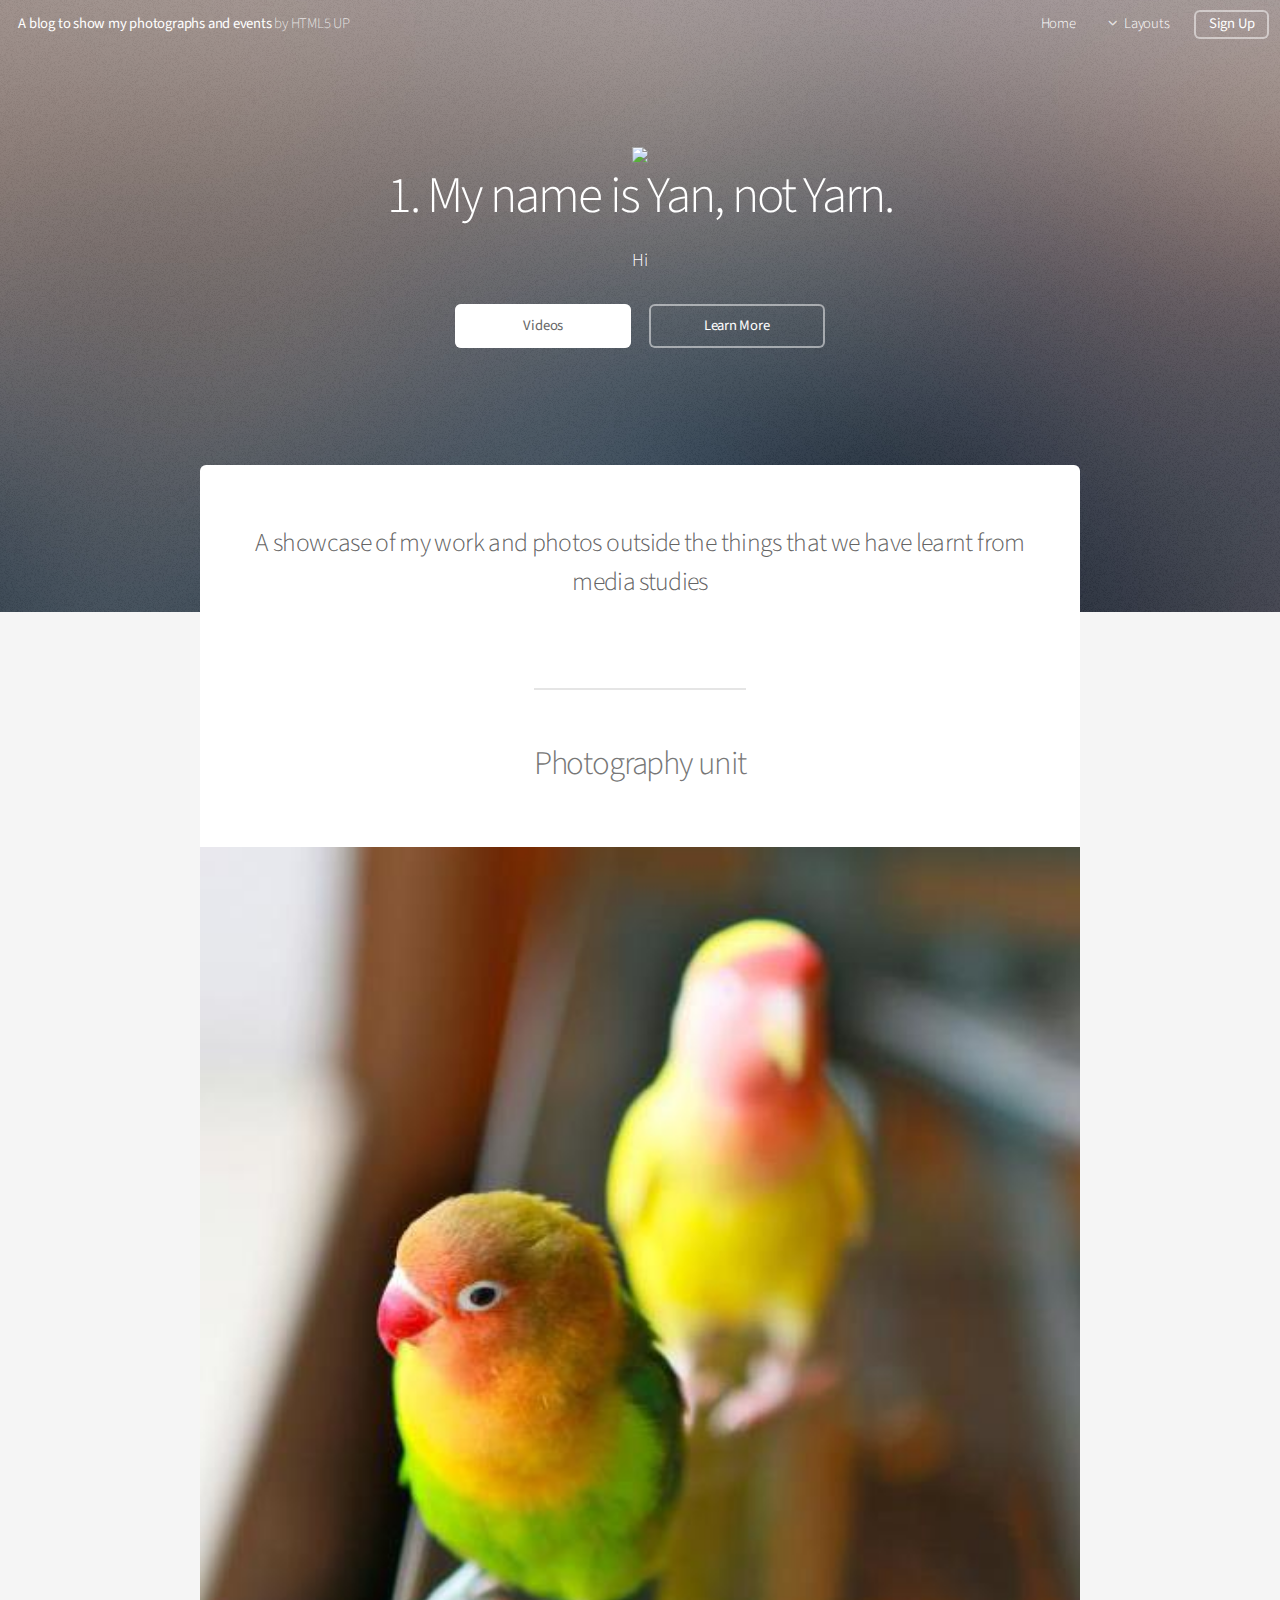
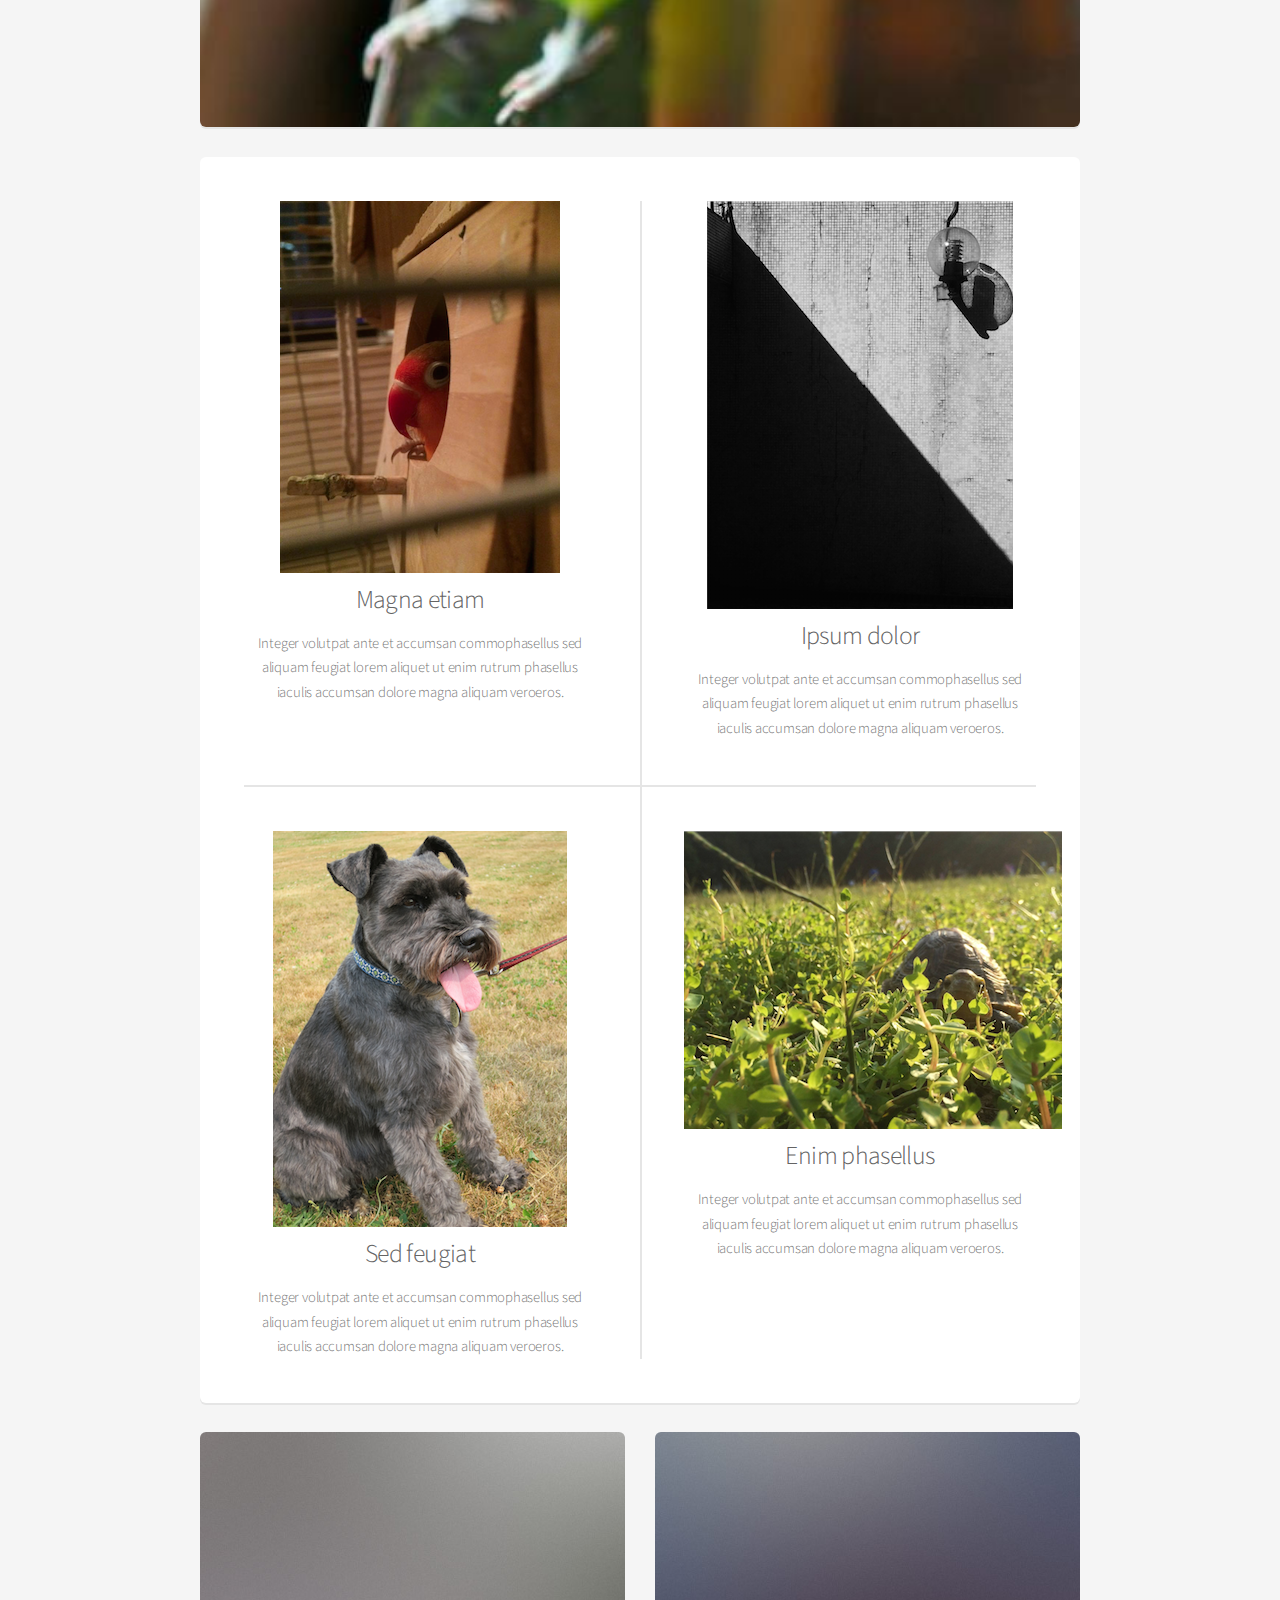
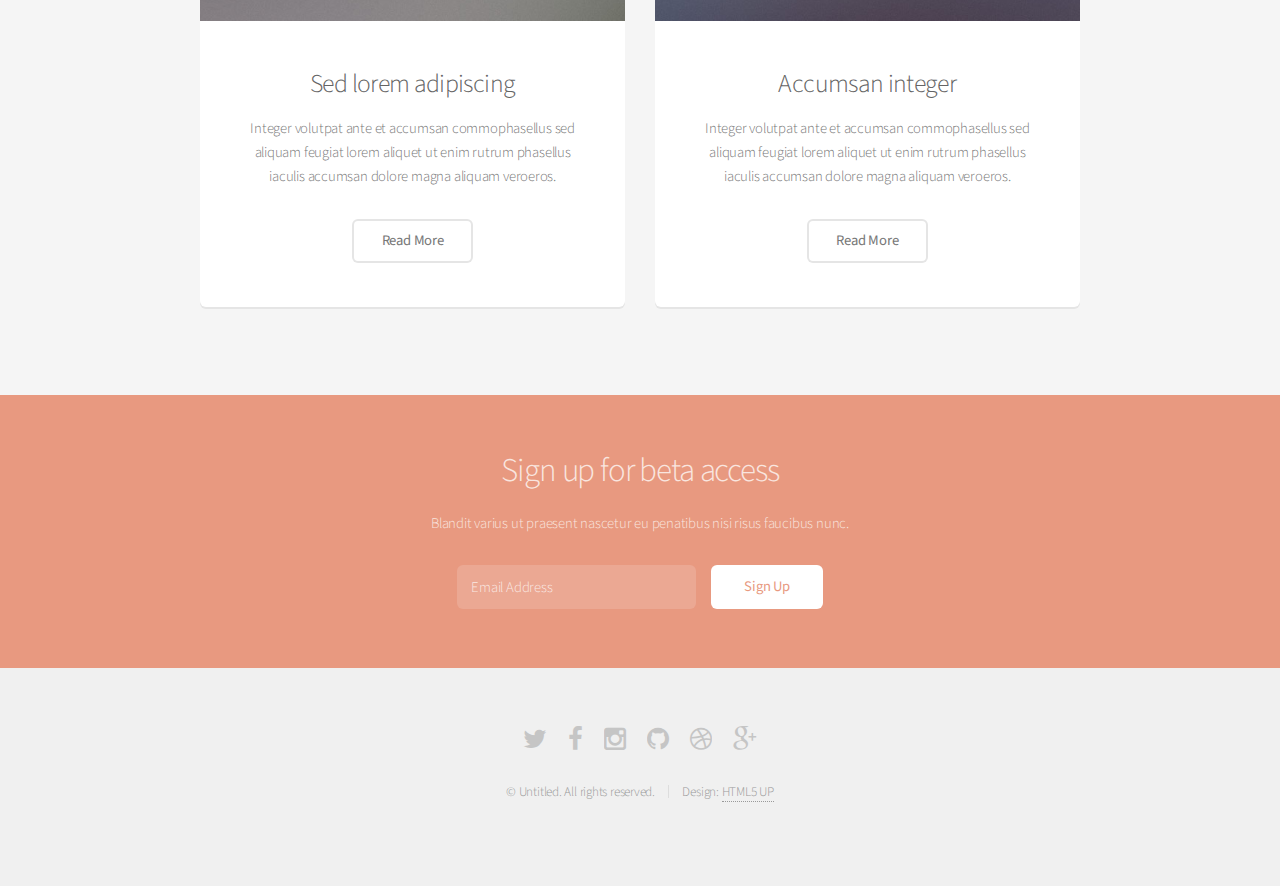
==== index.html @ aa956a63 "dot" ====
<!DOCTYPE HTML>
<!--
	Alpha by HTML5 UP
	html5up.net | @n33co
	Free for personal and commercial use under the CCA 3.0 license (html5up.net/license)
-->
<html>
	<head>
		<title>Alpha by HTML5 UP</title>
		<meta charset="utf-8" />
		<meta name="viewport" content="width=device-width, initial-scale=1" />
		<!--[if lte IE 8]><script src="assets/js/ie/html5shiv.js"></script><![endif]-->
		<link rel="stylesheet" href="assets/css/main.css" />
		<!--[if lte IE 8]><link rel="stylesheet" href="assets/css/ie8.css" /><![endif]-->
	</head>
	<body class="landing">
		<div id="page-wrapper">

			<!-- Header -->
				<header id="header" class="alt">
					<h1><a href="index.html">A blog to show my photographs and events</a> by HTML5 UP</h1>
					<nav id="nav">
						<ul>
							<li><a href="index.html">Home</a></li>
							<li>
								<a href="#" class="icon fa-angle-down">Layouts</a>
								<ul>
									<li><a href="generic.html">Generic</a></li>
									<li><a href="contact.html">Contact</a></li>
									<li><a href="elements.html">Elements</a></li>
									<li>
										<a href="#">Submenu</a>
										<ul>
											<li><a href="#">Option One</a></li>
											<li><a href="#">Option Two</a></li>
											<li><a href="#">Option Three</a></li>
											<li><a href="#">Option Four</a></li>
										</ul>
									</li>
								</ul>
							</li>
							<li><a href="#" class="button">Sign Up</a></li>
						</ul>
					</nav>
				</header>

			<!-- Banner -->
				<section id="banner"><span><img src="niceview.jpg">
					<h2>1. My name is Yan, not Yarn.</h2>
					<p>Hi</p>
					<ul class="actions">
						<li><a href="#" class="button special">Videos</a></li>
						<li><a href="#" class="button">Learn More</a></li>
					</ul>
				</section>

			<!-- Main -->
				<section id="main" class="container">

					<section class="box special">
						<header class="major">
							<h3>A showcase of my work and photos outside the things that we have learnt from media studies</h3>
							<br />
							<h2><p>Photography unit</p></h2>
						</header>
						<span class="image featured"><img src="images/bird.jpg" alt="" /></span>
					</section>

					<section class="box special features">
						<div class="features-row">
							<section>
								<span><img src="images/birdie.jpg"/></span>
								<h3>Magna etiam</h3>
								<p>Integer volutpat ante et accumsan commophasellus sed aliquam feugiat lorem aliquet ut enim rutrum phasellus iaculis accumsan dolore magna aliquam veroeros.</p>
							</section>
							<section>
								<span><img src="images/wall3.jpg"/></span>
								<h3>Ipsum dolor</h3>
								<p>Integer volutpat ante et accumsan commophasellus sed aliquam feugiat lorem aliquet ut enim rutrum phasellus iaculis accumsan dolore magna aliquam veroeros.</p>
							</section>
						</div>
						<div class="features-row">
							<section>
								<span><img src="images/dog2.jpg"/></span>
								<h3>Sed feugiat</h3>
								<p>Integer volutpat ante et accumsan commophasellus sed aliquam feugiat lorem aliquet ut enim rutrum phasellus iaculis accumsan dolore magna aliquam veroeros.</p>
							</section>
							<section>
								<span><img src="images/turtle.jpg"/></span>
								<h3>Enim phasellus</h3>
								<p>Integer volutpat ante et accumsan commophasellus sed aliquam feugiat lorem aliquet ut enim rutrum phasellus iaculis accumsan dolore magna aliquam veroeros.</p>
							</section>
						</div>
					</section>

					<div class="row">
						<div class="6u 12u(narrower)">

							<section class="box special">
								<span class="image featured"><img src="images/pic02.jpg" alt="" /></span>
								<h3>Sed lorem adipiscing</h3>
								<p>Integer volutpat ante et accumsan commophasellus sed aliquam feugiat lorem aliquet ut enim rutrum phasellus iaculis accumsan dolore magna aliquam veroeros.</p>
								<ul class="actions">
									<li><a href="#" class="button alt">Read More</a></li>
								</ul>
							</section>

						</div>
						<div class="6u 12u(narrower)">

							<section class="box special">
								<span class="image featured"><img src="images/pic03.jpg" alt="" /></span>
								<h3>Accumsan integer</h3>
								<p>Integer volutpat ante et accumsan commophasellus sed aliquam feugiat lorem aliquet ut enim rutrum phasellus iaculis accumsan dolore magna aliquam veroeros.</p>
								<ul class="actions">
									<li><a href="#" class="button alt">Read More</a></li>
								</ul>
							</section>

						</div>
					</div>

				</section>

			<!-- CTA -->
				<section id="cta">

					<h2>Sign up for beta access</h2>
					<p>Blandit varius ut praesent nascetur eu penatibus nisi risus faucibus nunc.</p>

					<form>
						<div class="row uniform 50%">
							<div class="8u 12u(mobilep)">
								<input type="email" name="email" id="email" placeholder="Email Address" />
							</div>
							<div class="4u 12u(mobilep)">
								<input type="submit" value="Sign Up" class="fit" />
							</div>
						</div>
					</form>

				</section>

			<!-- Footer -->
				<footer id="footer">
					<ul class="icons">
						<li><a href="#" class="icon fa-twitter"><span class="label">Twitter</span></a></li>
						<li><a href="#" class="icon fa-facebook"><span class="label">Facebook</span></a></li>
						<li><a href="#" class="icon fa-instagram"><span class="label">Instagram</span></a></li>
						<li><a href="#" class="icon fa-github"><span class="label">Github</span></a></li>
						<li><a href="#" class="icon fa-dribbble"><span class="label">Dribbble</span></a></li>
						<li><a href="#" class="icon fa-google-plus"><span class="label">Google+</span></a></li>
					</ul>
					<ul class="copyright">
						<li>&copy; Untitled. All rights reserved.</li><li>Design: <a href="http://html5up.net">HTML5 UP</a></li>
					</ul>
				</footer>

		</div>

		<!-- Scripts -->
			<script src="assets/js/jquery.min.js"></script>
			<script src="assets/js/jquery.dropotron.min.js"></script>
			<script src="assets/js/jquery.scrollgress.min.js"></script>
			<script src="assets/js/skel.min.js"></script>
			<script src="assets/js/util.js"></script>
			<!--[if lte IE 8]><script src="assets/js/ie/respond.min.js"></script><![endif]-->
			<script src="assets/js/main.js"></script>

	</body>
</html>
---- assets/css/main.css ----
@import url("font-awesome.min.css");
@import url("http://fonts.googleapis.com/css?family=Source+Sans+Pro:300,400,300italic,400italic");

/*
	Alpha by HTML5 UP
	html5up.net | @n33co
	Free for personal and commercial use under the CCA 3.0 license (html5up.net/license)
*/

/* Reset */

	html, body, div, span, applet, object, iframe, h1, h2, h3, h4, h5, h6, p, blockquote, pre, a, abbr, acronym, address, big, cite, code, del, dfn, em, img, ins, kbd, q, s, samp, small, strike, strong, sub, sup, tt, var, b, u, i, center, dl, dt, dd, ol, ul, li, fieldset, form, label, legend, table, caption, tbody, tfoot, thead, tr, th, td, article, aside, canvas, details, embed, figure, figcaption, footer, header, hgroup, menu, nav, output, ruby, section, summary, time, mark, audio, video {
		margin: 0;
		padding: 0;
		border: 0;
		font-size: 100%;
		font: inherit;
		vertical-align: baseline;
	}

	article, aside, details, figcaption, figure, footer, header, hgroup, menu, nav, section {
		display: block;
	}

	body {
		line-height: 1;
	}

	ol, ul {
		list-style: none;
	}

	blockquote, q {
		quotes: none;
	}

	blockquote:before, blockquote:after, q:before, q:after {
		content: '';
		content: none;
	}

	table {
		border-collapse: collapse;
		border-spacing: 0;
	}

	body {
		-webkit-text-size-adjust: none;
	}

/* Box Model */

	*, *:before, *:after {
		-moz-box-sizing: border-box;
		-webkit-box-sizing: border-box;
		box-sizing: border-box;
	}

/* Containers */

	.container {
		margin-left: auto;
		margin-right: auto;
	}

	.container.\31 25\25 {
		width: 100%;
		max-width: 75em;
		min-width: 60em;
	}

	.container.\37 5\25 {
		width: 45em;
	}

	.container.\35 0\25 {
		width: 30em;
	}

	.container.\32 5\25 {
		width: 15em;
	}

	.container {
		width: 60em;
	}

	@media screen and (max-width: 1680px) {

		.container.\31 25\25 {
			width: 100%;
			max-width: 75em;
			min-width: 60em;
		}

		.container.\37 5\25 {
			width: 45em;
		}

		.container.\35 0\25 {
			width: 30em;
		}

		.container.\32 5\25 {
			width: 15em;
		}

		.container {
			width: 60em;
		}

	}

	@media screen and (max-width: 1280px) {

		.container.\31 25\25 {
			width: 100%;
			max-width: 75em;
			min-width: 60em;
		}

		.container.\37 5\25 {
			width: 45em;
		}

		.container.\35 0\25 {
			width: 30em;
		}

		.container.\32 5\25 {
			width: 15em;
		}

		.container {
			width: 60em;
		}

	}

	@media screen and (max-width: 980px) {

		.container.\31 25\25 {
			width: 100%;
			max-width: 112.5%;
			min-width: 90%;
		}

		.container.\37 5\25 {
			width: 67.5%;
		}

		.container.\35 0\25 {
			width: 45%;
		}

		.container.\32 5\25 {
			width: 22.5%;
		}

		.container {
			width: 90%;
		}

	}

	@media screen and (max-width: 840px) {

		.container.\31 25\25 {
			width: 100%;
			max-width: 112.5%;
			min-width: 90%;
		}

		.container.\37 5\25 {
			width: 67.5%;
		}

		.container.\35 0\25 {
			width: 45%;
		}

		.container.\32 5\25 {
			width: 22.5%;
		}

		.container {
			width: 90% !important;
		}

	}

	@media screen and (max-width: 736px) {

		.container.\31 25\25 {
			width: 100%;
			max-width: 125%;
			min-width: 100%;
		}

		.container.\37 5\25 {
			width: 75%;
		}

		.container.\35 0\25 {
			width: 50%;
		}

		.container.\32 5\25 {
			width: 25%;
		}

		.container {
			width: 100% !important;
		}

	}

	@media screen and (max-width: 480px) {

		.container.\31 25\25 {
			width: 100%;
			max-width: 125%;
			min-width: 100%;
		}

		.container.\37 5\25 {
			width: 75%;
		}

		.container.\35 0\25 {
			width: 50%;
		}

		.container.\32 5\25 {
			width: 25%;
		}

		.container {
			width: 100% !important;
		}

	}

/* Grid */

	.row {
		border-bottom: solid 1px transparent;
		-moz-box-sizing: border-box;
		-webkit-box-sizing: border-box;
		box-sizing: border-box;
	}

	.row > * {
		float: left;
		-moz-box-sizing: border-box;
		-webkit-box-sizing: border-box;
		box-sizing: border-box;
	}

	.row:after, .row:before {
		content: '';
		display: block;
		clear: both;
		height: 0;
	}

	.row.uniform > * > :first-child {
		margin-top: 0;
	}

	.row.uniform > * > :last-child {
		margin-bottom: 0;
	}

	.row.\30 \25 > * {
		padding: 0 0 0 0em;
	}

	.row.\30 \25 {
		margin: 0 0 -1px 0em;
	}

	.row.uniform.\30 \25 > * {
		padding: 0em 0 0 0em;
	}

	.row.uniform.\30 \25 {
		margin: 0em 0 -1px 0em;
	}

	.row > * {
		padding: 0 0 0 2em;
	}

	.row {
		margin: 0 0 -1px -2em;
	}

	.row.uniform > * {
		padding: 2em 0 0 2em;
	}

	.row.uniform {
		margin: -2em 0 -1px -2em;
	}

	.row.\32 00\25 > * {
		padding: 0 0 0 4em;
	}

	.row.\32 00\25 {
		margin: 0 0 -1px -4em;
	}

	.row.uniform.\32 00\25 > * {
		padding: 4em 0 0 4em;
	}

	.row.uniform.\32 00\25 {
		margin: -4em 0 -1px -4em;
	}

	.row.\31 50\25 > * {
		padding: 0 0 0 3em;
	}

	.row.\31 50\25 {
		margin: 0 0 -1px -3em;
	}

	.row.uniform.\31 50\25 > * {
		padding: 3em 0 0 3em;
	}

	.row.uniform.\31 50\25 {
		margin: -3em 0 -1px -3em;
	}

	.row.\35 0\25 > * {
		padding: 0 0 0 1em;
	}

	.row.\35 0\25 {
		margin: 0 0 -1px -1em;
	}

	.row.uniform.\35 0\25 > * {
		padding: 1em 0 0 1em;
	}

	.row.uniform.\35 0\25 {
		margin: -1em 0 -1px -1em;
	}

	.row.\32 5\25 > * {
		padding: 0 0 0 0.5em;
	}

	.row.\32 5\25 {
		margin: 0 0 -1px -0.5em;
	}

	.row.uniform.\32 5\25 > * {
		padding: 0.5em 0 0 0.5em;
	}

	.row.uniform.\32 5\25 {
		margin: -0.5em 0 -1px -0.5em;
	}

	.\31 2u, .\31 2u\24 {
		width: 100%;
		clear: none;
		margin-left: 0;
	}

	.\31 1u, .\31 1u\24 {
		width: 91.6666666667%;
		clear: none;
		margin-left: 0;
	}

	.\31 0u, .\31 0u\24 {
		width: 83.3333333333%;
		clear: none;
		margin-left: 0;
	}

	.\39 u, .\39 u\24 {
		width: 75%;
		clear: none;
		margin-left: 0;
	}

	.\38 u, .\38 u\24 {
		width: 66.6666666667%;
		clear: none;
		margin-left: 0;
	}

	.\37 u, .\37 u\24 {
		width: 58.3333333333%;
		clear: none;
		margin-left: 0;
	}

	.\36 u, .\36 u\24 {
		width: 50%;
		clear: none;
		margin-left: 0;
	}

	.\35 u, .\35 u\24 {
		width: 41.6666666667%;
		clear: none;
		margin-left: 0;
	}

	.\34 u, .\34 u\24 {
		width: 33.3333333333%;
		clear: none;
		margin-left: 0;
	}

	.\33 u, .\33 u\24 {
		width: 25%;
		clear: none;
		margin-left: 0;
	}

	.\32 u, .\32 u\24 {
		width: 16.6666666667%;
		clear: none;
		margin-left: 0;
	}

	.\31 u, .\31 u\24 {
		width: 8.3333333333%;
		clear: none;
		margin-left: 0;
	}

	.\31 2u\24 + *,
	.\31 1u\24 + *,
	.\31 0u\24 + *,
	.\39 u\24 + *,
	.\38 u\24 + *,
	.\37 u\24 + *,
	.\36 u\24 + *,
	.\35 u\24 + *,
	.\34 u\24 + *,
	.\33 u\24 + *,
	.\32 u\24 + *,
	.\31 u\24 + * {
		clear: left;
	}

	.\-11u {
		margin-left: 91.66667%;
	}

	.\-10u {
		margin-left: 83.33333%;
	}

	.\-9u {
		margin-left: 75%;
	}

	.\-8u {
		margin-left: 66.66667%;
	}

	.\-7u {
		margin-left: 58.33333%;
	}

	.\-6u {
		margin-left: 50%;
	}

	.\-5u {
		margin-left: 41.66667%;
	}

	.\-4u {
		margin-left: 33.33333%;
	}

	.\-3u {
		margin-left: 25%;
	}

	.\-2u {
		margin-left: 16.66667%;
	}

	.\-1u {
		margin-left: 8.33333%;
	}

	@media screen and (max-width: 1680px) {

		.row > * {
			padding: 0 0 0 2em;
		}

		.row {
			margin: 0 0 -1px -2em;
		}

		.row.uniform > * {
			padding: 2em 0 0 2em;
		}

		.row.uniform {
			margin: -2em 0 -1px -2em;
		}

		.row.\32 00\25 > * {
			padding: 0 0 0 4em;
		}

		.row.\32 00\25 {
			margin: 0 0 -1px -4em;
		}

		.row.uniform.\32 00\25 > * {
			padding: 4em 0 0 4em;
		}

		.row.uniform.\32 00\25 {
			margin: -4em 0 -1px -4em;
		}

		.row.\31 50\25 > * {
			padding: 0 0 0 3em;
		}

		.row.\31 50\25 {
			margin: 0 0 -1px -3em;
		}

		.row.uniform.\31 50\25 > * {
			padding: 3em 0 0 3em;
		}

		.row.uniform.\31 50\25 {
			margin: -3em 0 -1px -3em;
		}

		.row.\35 0\25 > * {
			padding: 0 0 0 1em;
		}

		.row.\35 0\25 {
			margin: 0 0 -1px -1em;
		}

		.row.uniform.\35 0\25 > * {
			padding: 1em 0 0 1em;
		}

		.row.uniform.\35 0\25 {
			margin: -1em 0 -1px -1em;
		}

		.row.\32 5\25 > * {
			padding: 0 0 0 0.5em;
		}

		.row.\32 5\25 {
			margin: 0 0 -1px -0.5em;
		}

		.row.uniform.\32 5\25 > * {
			padding: 0.5em 0 0 0.5em;
		}

		.row.uniform.\32 5\25 {
			margin: -0.5em 0 -1px -0.5em;
		}

		.\31 2u\28wide\29, .\31 2u\24\28wide\29 {
			width: 100%;
			clear: none;
			margin-left: 0;
		}

		.\31 1u\28wide\29, .\31 1u\24\28wide\29 {
			width: 91.6666666667%;
			clear: none;
			margin-left: 0;
		}

		.\31 0u\28wide\29, .\31 0u\24\28wide\29 {
			width: 83.3333333333%;
			clear: none;
			margin-left: 0;
		}

		.\39 u\28wide\29, .\39 u\24\28wide\29 {
			width: 75%;
			clear: none;
			margin-left: 0;
		}

		.\38 u\28wide\29, .\38 u\24\28wide\29 {
			width: 66.6666666667%;
			clear: none;
			margin-left: 0;
		}

		.\37 u\28wide\29, .\37 u\24\28wide\29 {
			width: 58.3333333333%;
			clear: none;
			margin-left: 0;
		}

		.\36 u\28wide\29, .\36 u\24\28wide\29 {
			width: 50%;
			clear: none;
			margin-left: 0;
		}

		.\35 u\28wide\29, .\35 u\24\28wide\29 {
			width: 41.6666666667%;
			clear: none;
			margin-left: 0;
		}

		.\34 u\28wide\29, .\34 u\24\28wide\29 {
			width: 33.3333333333%;
			clear: none;
			margin-left: 0;
		}

		.\33 u\28wide\29, .\33 u\24\28wide\29 {
			width: 25%;
			clear: none;
			margin-left: 0;
		}

		.\32 u\28wide\29, .\32 u\24\28wide\29 {
			width: 16.6666666667%;
			clear: none;
			margin-left: 0;
		}

		.\31 u\28wide\29, .\31 u\24\28wide\29 {
			width: 8.3333333333%;
			clear: none;
			margin-left: 0;
		}

		.\31 2u\24\28wide\29 + *,
		.\31 1u\24\28wide\29 + *,
		.\31 0u\24\28wide\29 + *,
		.\39 u\24\28wide\29 + *,
		.\38 u\24\28wide\29 + *,
		.\37 u\24\28wide\29 + *,
		.\36 u\24\28wide\29 + *,
		.\35 u\24\28wide\29 + *,
		.\34 u\24\28wide\29 + *,
		.\33 u\24\28wide\29 + *,
		.\32 u\24\28wide\29 + *,
		.\31 u\24\28wide\29 + * {
			clear: left;
		}

		.\-11u\28wide\29 {
			margin-left: 91.66667%;
		}

		.\-10u\28wide\29 {
			margin-left: 83.33333%;
		}

		.\-9u\28wide\29 {
			margin-left: 75%;
		}

		.\-8u\28wide\29 {
			margin-left: 66.66667%;
		}

		.\-7u\28wide\29 {
			margin-left: 58.33333%;
		}

		.\-6u\28wide\29 {
			margin-left: 50%;
		}

		.\-5u\28wide\29 {
			margin-left: 41.66667%;
		}

		.\-4u\28wide\29 {
			margin-left: 33.33333%;
		}

		.\-3u\28wide\29 {
			margin-left: 25%;
		}

		.\-2u\28wide\29 {
			margin-left: 16.66667%;
		}

		.\-1u\28wide\29 {
			margin-left: 8.33333%;
		}

	}

	@media screen and (max-width: 1280px) {

		.row > * {
			padding: 0 0 0 2em;
		}

		.row {
			margin: 0 0 -1px -2em;
		}

		.row.uniform > * {
			padding: 2em 0 0 2em;
		}

		.row.uniform {
			margin: -2em 0 -1px -2em;
		}

		.row.\32 00\25 > * {
			padding: 0 0 0 4em;
		}

		.row.\32 00\25 {
			margin: 0 0 -1px -4em;
		}

		.row.uniform.\32 00\25 > * {
			padding: 4em 0 0 4em;
		}

		.row.uniform.\32 00\25 {
			margin: -4em 0 -1px -4em;
		}

		.row.\31 50\25 > * {
			padding: 0 0 0 3em;
		}

		.row.\31 50\25 {
			margin: 0 0 -1px -3em;
		}

		.row.uniform.\31 50\25 > * {
			padding: 3em 0 0 3em;
		}

		.row.uniform.\31 50\25 {
			margin: -3em 0 -1px -3em;
		}

		.row.\35 0\25 > * {
			padding: 0 0 0 1em;
		}

		.row.\35 0\25 {
			margin: 0 0 -1px -1em;
		}

		.row.uniform.\35 0\25 > * {
			padding: 1em 0 0 1em;
		}

		.row.uniform.\35 0\25 {
			margin: -1em 0 -1px -1em;
		}

		.row.\32 5\25 > * {
			padding: 0 0 0 0.5em;
		}

		.row.\32 5\25 {
			margin: 0 0 -1px -0.5em;
		}

		.row.uniform.\32 5\25 > * {
			padding: 0.5em 0 0 0.5em;
		}

		.row.uniform.\32 5\25 {
			margin: -0.5em 0 -1px -0.5em;
		}

		.\31 2u\28normal\29, .\31 2u\24\28normal\29 {
			width: 100%;
			clear: none;
			margin-left: 0;
		}

		.\31 1u\28normal\29, .\31 1u\24\28normal\29 {
			width: 91.6666666667%;
			clear: none;
			margin-left: 0;
		}

		.\31 0u\28normal\29, .\31 0u\24\28normal\29 {
			width: 83.3333333333%;
			clear: none;
			margin-left: 0;
		}

		.\39 u\28normal\29, .\39 u\24\28normal\29 {
			width: 75%;
			clear: none;
			margin-left: 0;
		}

		.\38 u\28normal\29, .\38 u\24\28normal\29 {
			width: 66.6666666667%;
			clear: none;
			margin-left: 0;
		}

		.\37 u\28normal\29, .\37 u\24\28normal\29 {
			width: 58.3333333333%;
			clear: none;
			margin-left: 0;
		}

		.\36 u\28normal\29, .\36 u\24\28normal\29 {
			width: 50%;
			clear: none;
			margin-left: 0;
		}

		.\35 u\28normal\29, .\35 u\24\28normal\29 {
			width: 41.6666666667%;
			clear: none;
			margin-left: 0;
		}

		.\34 u\28normal\29, .\34 u\24\28normal\29 {
			width: 33.3333333333%;
			clear: none;
			margin-left: 0;
		}

		.\33 u\28normal\29, .\33 u\24\28normal\29 {
			width: 25%;
			clear: none;
			margin-left: 0;
		}

		.\32 u\28normal\29, .\32 u\24\28normal\29 {
			width: 16.6666666667%;
			clear: none;
			margin-left: 0;
		}

		.\31 u\28normal\29, .\31 u\24\28normal\29 {
			width: 8.3333333333%;
			clear: none;
			margin-left: 0;
		}

		.\31 2u\24\28normal\29 + *,
		.\31 1u\24\28normal\29 + *,
		.\31 0u\24\28normal\29 + *,
		.\39 u\24\28normal\29 + *,
		.\38 u\24\28normal\29 + *,
		.\37 u\24\28normal\29 + *,
		.\36 u\24\28normal\29 + *,
		.\35 u\24\28normal\29 + *,
		.\34 u\24\28normal\29 + *,
		.\33 u\24\28normal\29 + *,
		.\32 u\24\28normal\29 + *,
		.\31 u\24\28normal\29 + * {
			clear: left;
		}

		.\-11u\28normal\29 {
			margin-left: 91.66667%;
		}

		.\-10u\28normal\29 {
			margin-left: 83.33333%;
		}

		.\-9u\28normal\29 {
			margin-left: 75%;
		}

		.\-8u\28normal\29 {
			margin-left: 66.66667%;
		}

		.\-7u\28normal\29 {
			margin-left: 58.33333%;
		}

		.\-6u\28normal\29 {
			margin-left: 50%;
		}

		.\-5u\28normal\29 {
			margin-left: 41.66667%;
		}

		.\-4u\28normal\29 {
			margin-left: 33.33333%;
		}

		.\-3u\28normal\29 {
			margin-left: 25%;
		}

		.\-2u\28normal\29 {
			margin-left: 16.66667%;
		}

		.\-1u\28normal\29 {
			margin-left: 8.33333%;
		}

	}

	@media screen and (max-width: 980px) {

		.row > * {
			padding: 0 0 0 2em;
		}

		.row {
			margin: 0 0 -1px -2em;
		}

		.row.uniform > * {
			padding: 2em 0 0 2em;
		}

		.row.uniform {
			margin: -2em 0 -1px -2em;
		}

		.row.\32 00\25 > * {
			padding: 0 0 0 4em;
		}

		.row.\32 00\25 {
			margin: 0 0 -1px -4em;
		}

		.row.uniform.\32 00\25 > * {
			padding: 4em 0 0 4em;
		}

		.row.uniform.\32 00\25 {
			margin: -4em 0 -1px -4em;
		}

		.row.\31 50\25 > * {
			padding: 0 0 0 3em;
		}

		.row.\31 50\25 {
			margin: 0 0 -1px -3em;
		}

		.row.uniform.\31 50\25 > * {
			padding: 3em 0 0 3em;
		}

		.row.uniform.\31 50\25 {
			margin: -3em 0 -1px -3em;
		}

		.row.\35 0\25 > * {
			padding: 0 0 0 1em;
		}

		.row.\35 0\25 {
			margin: 0 0 -1px -1em;
		}

		.row.uniform.\35 0\25 > * {
			padding: 1em 0 0 1em;
		}

		.row.uniform.\35 0\25 {
			margin: -1em 0 -1px -1em;
		}

		.row.\32 5\25 > * {
			padding: 0 0 0 0.5em;
		}

		.row.\32 5\25 {
			margin: 0 0 -1px -0.5em;
		}

		.row.uniform.\32 5\25 > * {
			padding: 0.5em 0 0 0.5em;
		}

		.row.uniform.\32 5\25 {
			margin: -0.5em 0 -1px -0.5em;
		}

		.\31 2u\28narrow\29, .\31 2u\24\28narrow\29 {
			width: 100%;
			clear: none;
			margin-left: 0;
		}

		.\31 1u\28narrow\29, .\31 1u\24\28narrow\29 {
			width: 91.6666666667%;
			clear: none;
			margin-left: 0;
		}

		.\31 0u\28narrow\29, .\31 0u\24\28narrow\29 {
			width: 83.3333333333%;
			clear: none;
			margin-left: 0;
		}

		.\39 u\28narrow\29, .\39 u\24\28narrow\29 {
			width: 75%;
			clear: none;
			margin-left: 0;
		}

		.\38 u\28narrow\29, .\38 u\24\28narrow\29 {
			width: 66.6666666667%;
			clear: none;
			margin-left: 0;
		}

		.\37 u\28narrow\29, .\37 u\24\28narrow\29 {
			width: 58.3333333333%;
			clear: none;
			margin-left: 0;
		}

		.\36 u\28narrow\29, .\36 u\24\28narrow\29 {
			width: 50%;
			clear: none;
			margin-left: 0;
		}

		.\35 u\28narrow\29, .\35 u\24\28narrow\29 {
			width: 41.6666666667%;
			clear: none;
			margin-left: 0;
		}

		.\34 u\28narrow\29, .\34 u\24\28narrow\29 {
			width: 33.3333333333%;
			clear: none;
			margin-left: 0;
		}

		.\33 u\28narrow\29, .\33 u\24\28narrow\29 {
			width: 25%;
			clear: none;
			margin-left: 0;
		}

		.\32 u\28narrow\29, .\32 u\24\28narrow\29 {
			width: 16.6666666667%;
			clear: none;
			margin-left: 0;
		}

		.\31 u\28narrow\29, .\31 u\24\28narrow\29 {
			width: 8.3333333333%;
			clear: none;
			margin-left: 0;
		}

		.\31 2u\24\28narrow\29 + *,
		.\31 1u\24\28narrow\29 + *,
		.\31 0u\24\28narrow\29 + *,
		.\39 u\24\28narrow\29 + *,
		.\38 u\24\28narrow\29 + *,
		.\37 u\24\28narrow\29 + *,
		.\36 u\24\28narrow\29 + *,
		.\35 u\24\28narrow\29 + *,
		.\34 u\24\28narrow\29 + *,
		.\33 u\24\28narrow\29 + *,
		.\32 u\24\28narrow\29 + *,
		.\31 u\24\28narrow\29 + * {
			clear: left;
		}

		.\-11u\28narrow\29 {
			margin-left: 91.66667%;
		}

		.\-10u\28narrow\29 {
			margin-left: 83.33333%;
		}

		.\-9u\28narrow\29 {
			margin-left: 75%;
		}

		.\-8u\28narrow\29 {
			margin-left: 66.66667%;
		}

		.\-7u\28narrow\29 {
			margin-left: 58.33333%;
		}

		.\-6u\28narrow\29 {
			margin-left: 50%;
		}

		.\-5u\28narrow\29 {
			margin-left: 41.66667%;
		}

		.\-4u\28narrow\29 {
			margin-left: 33.33333%;
		}

		.\-3u\28narrow\29 {
			margin-left: 25%;
		}

		.\-2u\28narrow\29 {
			margin-left: 16.66667%;
		}

		.\-1u\28narrow\29 {
			margin-left: 8.33333%;
		}

	}

	@media screen and (max-width: 840px) {

		.row > * {
			padding: 0 0 0 2em;
		}

		.row {
			margin: 0 0 -1px -2em;
		}

		.row.uniform > * {
			padding: 2em 0 0 2em;
		}

		.row.uniform {
			margin: -2em 0 -1px -2em;
		}

		.row.\32 00\25 > * {
			padding: 0 0 0 4em;
		}

		.row.\32 00\25 {
			margin: 0 0 -1px -4em;
		}

		.row.uniform.\32 00\25 > * {
			padding: 4em 0 0 4em;
		}

		.row.uniform.\32 00\25 {
			margin: -4em 0 -1px -4em;
		}

		.row.\31 50\25 > * {
			padding: 0 0 0 3em;
		}

		.row.\31 50\25 {
			margin: 0 0 -1px -3em;
		}

		.row.uniform.\31 50\25 > * {
			padding: 3em 0 0 3em;
		}

		.row.uniform.\31 50\25 {
			margin: -3em 0 -1px -3em;
		}

		.row.\35 0\25 > * {
			padding: 0 0 0 1em;
		}

		.row.\35 0\25 {
			margin: 0 0 -1px -1em;
		}

		.row.uniform.\35 0\25 > * {
			padding: 1em 0 0 1em;
		}

		.row.uniform.\35 0\25 {
			margin: -1em 0 -1px -1em;
		}

		.row.\32 5\25 > * {
			padding: 0 0 0 0.5em;
		}

		.row.\32 5\25 {
			margin: 0 0 -1px -0.5em;
		}

		.row.uniform.\32 5\25 > * {
			padding: 0.5em 0 0 0.5em;
		}

		.row.uniform.\32 5\25 {
			margin: -0.5em 0 -1px -0.5em;
		}

		.\31 2u\28narrower\29, .\31 2u\24\28narrower\29 {
			width: 100%;
			clear: none;
			margin-left: 0;
		}

		.\31 1u\28narrower\29, .\31 1u\24\28narrower\29 {
			width: 91.6666666667%;
			clear: none;
			margin-left: 0;
		}

		.\31 0u\28narrower\29, .\31 0u\24\28narrower\29 {
			width: 83.3333333333%;
			clear: none;
			margin-left: 0;
		}

		.\39 u\28narrower\29, .\39 u\24\28narrower\29 {
			width: 75%;
			clear: none;
			margin-left: 0;
		}

		.\38 u\28narrower\29, .\38 u\24\28narrower\29 {
			width: 66.6666666667%;
			clear: none;
			margin-left: 0;
		}

		.\37 u\28narrower\29, .\37 u\24\28narrower\29 {
			width: 58.3333333333%;
			clear: none;
			margin-left: 0;
		}

		.\36 u\28narrower\29, .\36 u\24\28narrower\29 {
			width: 50%;
			clear: none;
			margin-left: 0;
		}

		.\35 u\28narrower\29, .\35 u\24\28narrower\29 {
			width: 41.6666666667%;
			clear: none;
			margin-left: 0;
		}

		.\34 u\28narrower\29, .\34 u\24\28narrower\29 {
			width: 33.3333333333%;
			clear: none;
			margin-left: 0;
		}

		.\33 u\28narrower\29, .\33 u\24\28narrower\29 {
			width: 25%;
			clear: none;
			margin-left: 0;
		}

		.\32 u\28narrower\29, .\32 u\24\28narrower\29 {
			width: 16.6666666667%;
			clear: none;
			margin-left: 0;
		}

		.\31 u\28narrower\29, .\31 u\24\28narrower\29 {
			width: 8.3333333333%;
			clear: none;
			margin-left: 0;
		}

		.\31 2u\24\28narrower\29 + *,
		.\31 1u\24\28narrower\29 + *,
		.\31 0u\24\28narrower\29 + *,
		.\39 u\24\28narrower\29 + *,
		.\38 u\24\28narrower\29 + *,
		.\37 u\24\28narrower\29 + *,
		.\36 u\24\28narrower\29 + *,
		.\35 u\24\28narrower\29 + *,
		.\34 u\24\28narrower\29 + *,
		.\33 u\24\28narrower\29 + *,
		.\32 u\24\28narrower\29 + *,
		.\31 u\24\28narrower\29 + * {
			clear: left;
		}

		.\-11u\28narrower\29 {
			margin-left: 91.66667%;
		}

		.\-10u\28narrower\29 {
			margin-left: 83.33333%;
		}

		.\-9u\28narrower\29 {
			margin-left: 75%;
		}

		.\-8u\28narrower\29 {
			margin-left: 66.66667%;
		}

		.\-7u\28narrower\29 {
			margin-left: 58.33333%;
		}

		.\-6u\28narrower\29 {
			margin-left: 50%;
		}

		.\-5u\28narrower\29 {
			margin-left: 41.66667%;
		}

		.\-4u\28narrower\29 {
			margin-left: 33.33333%;
		}

		.\-3u\28narrower\29 {
			margin-left: 25%;
		}

		.\-2u\28narrower\29 {
			margin-left: 16.66667%;
		}

		.\-1u\28narrower\29 {
			margin-left: 8.33333%;
		}

	}

	@media screen and (max-width: 736px) {

		.row > * {
			padding: 0 0 0 2em;
		}

		.row {
			margin: 0 0 -1px -2em;
		}

		.row.uniform > * {
			padding: 2em 0 0 2em;
		}

		.row.uniform {
			margin: -2em 0 -1px -2em;
		}

		.row.\32 00\25 > * {
			padding: 0 0 0 4em;
		}

		.row.\32 00\25 {
			margin: 0 0 -1px -4em;
		}

		.row.uniform.\32 00\25 > * {
			padding: 4em 0 0 4em;
		}

		.row.uniform.\32 00\25 {
			margin: -4em 0 -1px -4em;
		}

		.row.\31 50\25 > * {
			padding: 0 0 0 3em;
		}

		.row.\31 50\25 {
			margin: 0 0 -1px -3em;
		}

		.row.uniform.\31 50\25 > * {
			padding: 3em 0 0 3em;
		}

		.row.uniform.\31 50\25 {
			margin: -3em 0 -1px -3em;
		}

		.row.\35 0\25 > * {
			padding: 0 0 0 1em;
		}

		.row.\35 0\25 {
			margin: 0 0 -1px -1em;
		}

		.row.uniform.\35 0\25 > * {
			padding: 1em 0 0 1em;
		}

		.row.uniform.\35 0\25 {
			margin: -1em 0 -1px -1em;
		}

		.row.\32 5\25 > * {
			padding: 0 0 0 0.5em;
		}

		.row.\32 5\25 {
			margin: 0 0 -1px -0.5em;
		}

		.row.uniform.\32 5\25 > * {
			padding: 0.5em 0 0 0.5em;
		}

		.row.uniform.\32 5\25 {
			margin: -0.5em 0 -1px -0.5em;
		}

		.\31 2u\28mobile\29, .\31 2u\24\28mobile\29 {
			width: 100%;
			clear: none;
			margin-left: 0;
		}

		.\31 1u\28mobile\29, .\31 1u\24\28mobile\29 {
			width: 91.6666666667%;
			clear: none;
			margin-left: 0;
		}

		.\31 0u\28mobile\29, .\31 0u\24\28mobile\29 {
			width: 83.3333333333%;
			clear: none;
			margin-left: 0;
		}

		.\39 u\28mobile\29, .\39 u\24\28mobile\29 {
			width: 75%;
			clear: none;
			margin-left: 0;
		}

		.\38 u\28mobile\29, .\38 u\24\28mobile\29 {
			width: 66.6666666667%;
			clear: none;
			margin-left: 0;
		}

		.\37 u\28mobile\29, .\37 u\24\28mobile\29 {
			width: 58.3333333333%;
			clear: none;
			margin-left: 0;
		}

		.\36 u\28mobile\29, .\36 u\24\28mobile\29 {
			width: 50%;
			clear: none;
			margin-left: 0;
		}

		.\35 u\28mobile\29, .\35 u\24\28mobile\29 {
			width: 41.6666666667%;
			clear: none;
			margin-left: 0;
		}

		.\34 u\28mobile\29, .\34 u\24\28mobile\29 {
			width: 33.3333333333%;
			clear: none;
			margin-left: 0;
		}

		.\33 u\28mobile\29, .\33 u\24\28mobile\29 {
			width: 25%;
			clear: none;
			margin-left: 0;
		}

		.\32 u\28mobile\29, .\32 u\24\28mobile\29 {
			width: 16.6666666667%;
			clear: none;
			margin-left: 0;
		}

		.\31 u\28mobile\29, .\31 u\24\28mobile\29 {
			width: 8.3333333333%;
			clear: none;
			margin-left: 0;
		}

		.\31 2u\24\28mobile\29 + *,
		.\31 1u\24\28mobile\29 + *,
		.\31 0u\24\28mobile\29 + *,
		.\39 u\24\28mobile\29 + *,
		.\38 u\24\28mobile\29 + *,
		.\37 u\24\28mobile\29 + *,
		.\36 u\24\28mobile\29 + *,
		.\35 u\24\28mobile\29 + *,
		.\34 u\24\28mobile\29 + *,
		.\33 u\24\28mobile\29 + *,
		.\32 u\24\28mobile\29 + *,
		.\31 u\24\28mobile\29 + * {
			clear: left;
		}

		.\-11u\28mobile\29 {
			margin-left: 91.66667%;
		}

		.\-10u\28mobile\29 {
			margin-left: 83.33333%;
		}

		.\-9u\28mobile\29 {
			margin-left: 75%;
		}

		.\-8u\28mobile\29 {
			margin-left: 66.66667%;
		}

		.\-7u\28mobile\29 {
			margin-left: 58.33333%;
		}

		.\-6u\28mobile\29 {
			margin-left: 50%;
		}

		.\-5u\28mobile\29 {
			margin-left: 41.66667%;
		}

		.\-4u\28mobile\29 {
			margin-left: 33.33333%;
		}

		.\-3u\28mobile\29 {
			margin-left: 25%;
		}

		.\-2u\28mobile\29 {
			margin-left: 16.66667%;
		}

		.\-1u\28mobile\29 {
			margin-left: 8.33333%;
		}

	}

	@media screen and (max-width: 480px) {

		.row > * {
			padding: 0 0 0 2em;
		}

		.row {
			margin: 0 0 -1px -2em;
		}

		.row.uniform > * {
			padding: 2em 0 0 2em;
		}

		.row.uniform {
			margin: -2em 0 -1px -2em;
		}

		.row.\32 00\25 > * {
			padding: 0 0 0 4em;
		}

		.row.\32 00\25 {
			margin: 0 0 -1px -4em;
		}

		.row.uniform.\32 00\25 > * {
			padding: 4em 0 0 4em;
		}

		.row.uniform.\32 00\25 {
			margin: -4em 0 -1px -4em;
		}

		.row.\31 50\25 > * {
			padding: 0 0 0 3em;
		}

		.row.\31 50\25 {
			margin: 0 0 -1px -3em;
		}

		.row.uniform.\31 50\25 > * {
			padding: 3em 0 0 3em;
		}

		.row.uniform.\31 50\25 {
			margin: -3em 0 -1px -3em;
		}

		.row.\35 0\25 > * {
			padding: 0 0 0 1em;
		}

		.row.\35 0\25 {
			margin: 0 0 -1px -1em;
		}

		.row.uniform.\35 0\25 > * {
			padding: 1em 0 0 1em;
		}

		.row.uniform.\35 0\25 {
			margin: -1em 0 -1px -1em;
		}

		.row.\32 5\25 > * {
			padding: 0 0 0 0.5em;
		}

		.row.\32 5\25 {
			margin: 0 0 -1px -0.5em;
		}

		.row.uniform.\32 5\25 > * {
			padding: 0.5em 0 0 0.5em;
		}

		.row.uniform.\32 5\25 {
			margin: -0.5em 0 -1px -0.5em;
		}

		.\31 2u\28mobilep\29, .\31 2u\24\28mobilep\29 {
			width: 100%;
			clear: none;
			margin-left: 0;
		}

		.\31 1u\28mobilep\29, .\31 1u\24\28mobilep\29 {
			width: 91.6666666667%;
			clear: none;
			margin-left: 0;
		}

		.\31 0u\28mobilep\29, .\31 0u\24\28mobilep\29 {
			width: 83.3333333333%;
			clear: none;
			margin-left: 0;
		}

		.\39 u\28mobilep\29, .\39 u\24\28mobilep\29 {
			width: 75%;
			clear: none;
			margin-left: 0;
		}

		.\38 u\28mobilep\29, .\38 u\24\28mobilep\29 {
			width: 66.6666666667%;
			clear: none;
			margin-left: 0;
		}

		.\37 u\28mobilep\29, .\37 u\24\28mobilep\29 {
			width: 58.3333333333%;
			clear: none;
			margin-left: 0;
		}

		.\36 u\28mobilep\29, .\36 u\24\28mobilep\29 {
			width: 50%;
			clear: none;
			margin-left: 0;
		}

		.\35 u\28mobilep\29, .\35 u\24\28mobilep\29 {
			width: 41.6666666667%;
			clear: none;
			margin-left: 0;
		}

		.\34 u\28mobilep\29, .\34 u\24\28mobilep\29 {
			width: 33.3333333333%;
			clear: none;
			margin-left: 0;
		}

		.\33 u\28mobilep\29, .\33 u\24\28mobilep\29 {
			width: 25%;
			clear: none;
			margin-left: 0;
		}

		.\32 u\28mobilep\29, .\32 u\24\28mobilep\29 {
			width: 16.6666666667%;
			clear: none;
			margin-left: 0;
		}

		.\31 u\28mobilep\29, .\31 u\24\28mobilep\29 {
			width: 8.3333333333%;
			clear: none;
			margin-left: 0;
		}

		.\31 2u\24\28mobilep\29 + *,
		.\31 1u\24\28mobilep\29 + *,
		.\31 0u\24\28mobilep\29 + *,
		.\39 u\24\28mobilep\29 + *,
		.\38 u\24\28mobilep\29 + *,
		.\37 u\24\28mobilep\29 + *,
		.\36 u\24\28mobilep\29 + *,
		.\35 u\24\28mobilep\29 + *,
		.\34 u\24\28mobilep\29 + *,
		.\33 u\24\28mobilep\29 + *,
		.\32 u\24\28mobilep\29 + *,
		.\31 u\24\28mobilep\29 + * {
			clear: left;
		}

		.\-11u\28mobilep\29 {
			margin-left: 91.66667%;
		}

		.\-10u\28mobilep\29 {
			margin-left: 83.33333%;
		}

		.\-9u\28mobilep\29 {
			margin-left: 75%;
		}

		.\-8u\28mobilep\29 {
			margin-left: 66.66667%;
		}

		.\-7u\28mobilep\29 {
			margin-left: 58.33333%;
		}

		.\-6u\28mobilep\29 {
			margin-left: 50%;
		}

		.\-5u\28mobilep\29 {
			margin-left: 41.66667%;
		}

		.\-4u\28mobilep\29 {
			margin-left: 33.33333%;
		}

		.\-3u\28mobilep\29 {
			margin-left: 25%;
		}

		.\-2u\28mobilep\29 {
			margin-left: 16.66667%;
		}

		.\-1u\28mobilep\29 {
			margin-left: 8.33333%;
		}

	}

/* Basic */

	body {
		background: #f5f5f5;
	}

	body, input, select, textarea {
		color: #777;
		font-family: "Source Sans Pro", sans-serif;
		font-size: 16pt;
		font-weight: 300;
		line-height: 1.65em;
		letter-spacing: -0.015em;
	}

	a {
		-moz-transition: color 0.2s ease-in-out, border-bottom-color 0.2s ease-in-out;
		-webkit-transition: color 0.2s ease-in-out, border-bottom-color 0.2s ease-in-out;
		-ms-transition: color 0.2s ease-in-out, border-bottom-color 0.2s ease-in-out;
		transition: color 0.2s ease-in-out, border-bottom-color 0.2s ease-in-out;
		border-bottom: dotted 1px;
		color: #e89980;
		text-decoration: none;
	}

		a:hover {
			border-bottom-color: transparent;
		}

	strong, b {
		color: #646464;
		font-weight: 400;
	}

	em, i {
		font-style: italic;
	}

	p {
		margin: 0 0 2em 0;
	}

	h1, h2, h3, h4, h5, h6 {
		color: #646464;
		font-weight: 300;
		line-height: 1em;
		margin: 0 0 0.5em 0;
	}

		h1 a, h2 a, h3 a, h4 a, h5 a, h6 a {
			color: inherit;
			text-decoration: none;
		}

	h2 {
		font-size: 2.25em;
		line-height: 1.5em;
		letter-spacing: -0.035em;
	}

	h3 {
		font-size: 1.75em;
		line-height: 1.5em;
		letter-spacing: -0.025em;
	}

	h4 {
		font-size: 1.1em;
		line-height: 1.5em;
		letter-spacing: 0;
	}

	h5 {
		font-size: 0.9em;
		line-height: 1.5em;
		letter-spacing: 0;
	}

	h6 {
		font-size: 0.7em;
		line-height: 1.5em;
		letter-spacing: 0;
	}

	sub {
		font-size: 0.8em;
		position: relative;
		top: 0.5em;
	}

	sup {
		font-size: 0.8em;
		position: relative;
		top: -0.5em;
	}

	hr {
		border: 0;
		border-bottom: solid 2px #e5e5e5;
		margin: 2em 0;
	}

		hr.major {
			margin: 3em 0;
		}

	blockquote {
		border-left: solid 4px #e5e5e5;
		font-style: italic;
		margin: 0 0 2em 0;
		padding: 0.5em 0 0.5em 2em;
	}

	pre {
		-webkit-overflow-scrolling: touch;
		background: #f8f8f8;
		border-radius: 6px;
		border: solid 1px #e5e5e5;
		font-family: monospace;
		font-size: 0.9em;
		line-height: 1.75em;
		margin: 0 0 2em 0;
		overflow-x: auto;
		padding: 1em 1.5em;
	}

	code {
		background: #f8f8f8;
		border-radius: 6px;
		border: solid 1px #e5e5e5;
		font-family: monospace;
		font-size: 0.9em;
		margin: 0 0.25em;
		padding: 0.25em 0.65em;
	}

	.align-left {
		text-align: left;
	}

	.align-center {
		text-align: center;
	}

	.align-right {
		text-align: right;
	}

/* Section/Article */

	section.special, article.special {
		text-align: center;
	}

	header p {
		color: #999;
		position: relative;
		margin: 0 0 1.5em 0;
		font-style: italic;
	}

	header h2 + p {
		font-size: 1.25em;
		margin-top: -1em;
		line-height: 1.5em;
	}

	header h3 + p {
		font-size: 1.1em;
		margin-top: -0.85em;
		line-height: 1.5em;
	}

	header h4 + p,
	header h5 + p,
	header h6 + p {
		font-size: 0.8em;
		margin-top: -0.5em;
		line-height: 1.5em;
	}

	header.major {
		padding: 1em 0;
		text-align: center;
	}

		header.major h2 {
			margin: 0;
		}

		header.major p {
			display: inline-block;
			border-top: solid 2px #e5e5e5;
			color: #777;
			margin: 1.5em 0 0 0;
			padding: 1.5em 0 0 0;
			font-style: normal;
		}

/* Form */

	form {
		margin: 0 0 2em 0;
	}

	label {
		color: #646464;
		display: block;
		font-size: 0.9em;
		font-weight: 300;
		margin: 0 0 1em 0;
	}

	input[type="text"],
	input[type="password"],
	input[type="email"],
	select,
	textarea {
		-moz-appearance: none;
		-webkit-appearance: none;
		-ms-appearance: none;
		appearance: none;
		background: #f8f8f8;
		border-radius: 6px;
		border: solid 1px #e5e5e5;
		color: inherit;
		display: block;
		outline: 0;
		padding: 0 1em;
		text-decoration: none;
		width: 100%;
	}

		input[type="text"]:invalid,
		input[type="password"]:invalid,
		input[type="email"]:invalid,
		select:invalid,
		textarea:invalid {
			box-shadow: none;
		}

		input[type="text"]:focus,
		input[type="password"]:focus,
		input[type="email"]:focus,
		select:focus,
		textarea:focus {
			border-color: #e89980;
			box-shadow: 0 0 0 2px #e89980;
		}

	.select-wrapper {
		text-decoration: none;
		display: block;
		position: relative;
	}

		.select-wrapper:before {
			-moz-osx-font-smoothing: grayscale;
			-webkit-font-smoothing: antialiased;
			font-family: FontAwesome;
			font-style: normal;
			font-weight: normal;
			text-transform: none !important;
		}

		.select-wrapper:before {
			color: #e5e5e5;
			content: '\f078';
			display: block;
			height: 3em;
			line-height: 3em;
			pointer-events: none;
			position: absolute;
			right: 0;
			text-align: center;
			top: 0;
			width: 3em;
		}

		.select-wrapper select::-ms-expand {
			display: none;
		}

	input[type="text"],
	input[type="password"],
	input[type="email"],
	select {
		height: 3em;
	}

	textarea {
		padding: 0.75em 1em;
	}

	input[type="checkbox"],
	input[type="radio"] {
		-moz-appearance: none;
		-webkit-appearance: none;
		-ms-appearance: none;
		appearance: none;
		display: block;
		float: left;
		margin-right: -2em;
		opacity: 0;
		width: 1em;
		z-index: -1;
	}

		input[type="checkbox"] + label,
		input[type="radio"] + label {
			text-decoration: none;
			color: #777;
			cursor: pointer;
			display: inline-block;
			font-size: 1em;
			font-weight: 300;
			padding-left: 2.55em;
			padding-right: 0.75em;
			position: relative;
		}

			input[type="checkbox"] + label:before,
			input[type="radio"] + label:before {
				-moz-osx-font-smoothing: grayscale;
				-webkit-font-smoothing: antialiased;
				font-family: FontAwesome;
				font-style: normal;
				font-weight: normal;
				text-transform: none !important;
			}

			input[type="checkbox"] + label:before,
			input[type="radio"] + label:before {
				background: #f8f8f8;
				border-radius: 6px;
				border: solid 1px #e5e5e5;
				content: '';
				display: inline-block;
				height: 1.8em;
				left: 0;
				line-height: 1.725em;
				position: absolute;
				text-align: center;
				top: 0;
				width: 1.8em;
			}

		input[type="checkbox"]:checked + label:before,
		input[type="radio"]:checked + label:before {
			background: #666;
			border-color: #666;
			color: #ffffff;
			content: '\f00c';
		}

		input[type="checkbox"]:focus + label:before,
		input[type="radio"]:focus + label:before {
			border-color: #e89980;
			box-shadow: 0 0 0 1px #e89980;
		}

	input[type="checkbox"] + label:before {
		border-radius: 6px;
	}

	input[type="radio"] + label:before {
		border-radius: 100%;
	}

	::-webkit-input-placeholder {
		color: #999 !important;
		opacity: 1.0;
	}

	:-moz-placeholder {
		color: #999 !important;
		opacity: 1.0;
	}

	::-moz-placeholder {
		color: #999 !important;
		opacity: 1.0;
	}

	:-ms-input-placeholder {
		color: #999 !important;
		opacity: 1.0;
	}

	.formerize-placeholder {
		color: #999 !important;
		opacity: 1.0;
	}

/* Box */

	.box {
		background: #fff;
		border-radius: 6px;
		box-shadow: 0 2px 0 0 #e5e5e5;
		margin: 0 0 2em 0;
		padding: 3em;
	}

		.box > :last-child {
			margin-bottom: 0;
		}

		.box.alt {
			background: none !important;
			border-radius: 0 !important;
			box-shadow: none !important;
			margin: 0 0 2em 0;
			padding: 0 !important;
		}

		.box.features .features-row {
			border-top: solid 2px #e5e5e5;
			position: relative;
		}

			.box.features .features-row:after {
				clear: both;
				content: '';
				display: block;
			}

			.box.features .features-row section {
				float: left;
				padding: 3em;
				width: 50%;
			}

				.box.features .features-row section :last-child {
					margin-bottom: 0;
				}

				.box.features .features-row section:nth-child(2n) {
					padding-right: 0;
				}

					.box.features .features-row section:nth-child(2n):before {
						background: #e5e5e5;
						content: '';
						display: block;
						height: 100%;
						margin-left: -3em;
						position: absolute;
						top: 0;
						width: 2px;
					}

				.box.features .features-row section:nth-child(2n-1) {
					padding-left: 0;
				}

			.box.features .features-row:first-child {
				border-top: 0;
			}

				.box.features .features-row:first-child section {
					padding-top: 0;
				}

			.box.features .features-row:last-child {
				padding-bottom: 0;
			}

				.box.features .features-row:last-child section {
					padding-bottom: 0;
				}

		.box.special {
			text-align: center;
		}

		.box .image.featured {
			border-radius: 0;
			display: block;
			margin: 3em 0 3em -3em;
			position: relative;
			width: calc(100% + 6em);
		}

			.box .image.featured img {
				border-radius: 0;
				display: block;
				width: 100%;
			}

			.box .image.featured:first-child {
				border-radius: 6px 6px 0 0;
				margin-bottom: 3em;
				margin-top: -3em;
			}

				.box .image.featured:first-child img {
					border-radius: 6px 6px 0 0;
				}

			.box .image.featured:last-child {
				border-radius: 0 0 6px 6px;
				margin-bottom: -3em;
				margin-top: 3em;
			}

				.box .image.featured:last-child img {
					border-radius: 0 0 6px 6px;
				}

/* Icon */

	.icon {
		text-decoration: none;
		border-bottom: none;
		position: relative;
	}

		.icon:before {
			-moz-osx-font-smoothing: grayscale;
			-webkit-font-smoothing: antialiased;
			font-family: FontAwesome;
			font-style: normal;
			font-weight: normal;
			text-transform: none !important;
		}

		.icon > .label {
			display: none;
		}

		.icon.major {
			background: #666;
			border-radius: 100%;
			color: #ffffff;
			cursor: default;
			display: inline-block;
			height: 5.5em;
			line-height: 5.5em;
			margin: 0 0 2em 0;
			width: 5.5em;
		}

			.icon.major:before {
				font-size: 2.5em;
			}

			.icon.major.accent1 {
				background: #666;
				color: #ffffff;
			}

			.icon.major.accent2 {
				background: #e89980;
				color: #ffffff;
			}

			.icon.major.accent3 {
				background: #7fcdb8;
				color: #ffffff;
			}

			.icon.major.accent4 {
				background: #90b0ba;
				color: #ffffff;
			}

			.icon.major.accent5 {
				background: #e5cb95;
				color: #ffffff;
			}

/* Image */

	.image {
		border-radius: 6px;
		border: 0;
		display: inline-block;
		position: relative;
	}

		.image img {
			border-radius: 6px;
			display: block;
		}

		.image.left {
			float: left;
			padding: 0 1.5em 1em 0;
			top: 0.25em;
		}

		.image.right {
			float: right;
			padding: 0 0 1em 1.5em;
			top: 0.25em;
		}

		.image.fit {
			display: block;
			margin: 0 0 2em 0;
			width: 100%;
		}

			.image.fit img {
				display: block;
				width: 100%;
			}

/* List */

	ol {
		list-style: decimal;
		margin: 0 0 2em 0;
		padding-left: 1.25em;
	}

		ol li {
			padding-left: 0.25em;
		}

	ul {
		list-style: disc;
		margin: 0 0 2em 0;
		padding-left: 1em;
	}

		ul li {
			padding-left: 0.5em;
		}

		ul.alt {
			list-style: none;
			padding-left: 0;
		}

			ul.alt li {
				border-top: solid 1px #e5e5e5;
				padding: 0.5em 0;
			}

				ul.alt li:first-child {
					border-top: 0;
					padding-top: 0;
				}

		ul.icons {
			cursor: default;
			list-style: none;
			padding-left: 0;
		}

			ul.icons li {
				display: inline-block;
				padding: 0 1.25em 0 0;
			}

				ul.icons li:last-child {
					padding-right: 0;
				}

				ul.icons li .icon {
					color: inherit;
				}

					ul.icons li .icon:before {
						font-size: 1.75em;
					}

		ul.actions {
			cursor: default;
			list-style: none;
			padding-left: 0;
		}

			ul.actions li {
				display: inline-block;
				padding: 0 1em 0 0;
				vertical-align: middle;
			}

				ul.actions li:last-child {
					padding-right: 0;
				}

			ul.actions.small li {
				padding: 0 0.5em 0 0;
			}

			ul.actions.vertical li {
				display: block;
				padding: 1em 0 0 0;
			}

				ul.actions.vertical li:first-child {
					padding-top: 0;
				}

				ul.actions.vertical li > * {
					margin-bottom: 0;
				}

			ul.actions.vertical.small li {
				padding: 0.5em 0 0 0;
			}

				ul.actions.vertical.small li:first-child {
					padding-top: 0;
				}

			ul.actions.fit {
				display: table;
				margin-left: -1em;
				padding: 0;
				table-layout: fixed;
				width: calc(100% + 1em);
			}

				ul.actions.fit li {
					display: table-cell;
					padding: 0 0 0 1em;
				}

					ul.actions.fit li > * {
						margin-bottom: 0;
					}

				ul.actions.fit.small {
					margin-left: -0.5em;
					width: calc(100% + 0.5em);
				}

					ul.actions.fit.small li {
						padding: 0 0 0 0.5em;
					}

	dl {
		margin: 0 0 2em 0;
	}

/* Table */

	.table-wrapper {
		-webkit-overflow-scrolling: touch;
		overflow-x: auto;
	}

	table {
		margin: 0 0 2em 0;
		width: 100%;
	}

		table tbody tr {
			border: solid 1px #e5e5e5;
			border-left: 0;
			border-right: 0;
		}

			table tbody tr:nth-child(2n + 1) {
				background-color: #f8f8f8;
			}

		table td {
			padding: 0.75em 0.75em;
		}

		table th {
			color: #646464;
			font-size: 0.9em;
			font-weight: 300;
			padding: 0 0.75em 0.75em 0.75em;
			text-align: left;
		}

		table thead {
			border-bottom: solid 2px #e5e5e5;
		}

		table tfoot {
			border-top: solid 2px #e5e5e5;
		}

		table.alt {
			border-collapse: separate;
		}

			table.alt tbody tr td {
				border: solid 1px #e5e5e5;
				border-left-width: 0;
				border-top-width: 0;
			}

				table.alt tbody tr td:first-child {
					border-left-width: 1px;
				}

			table.alt tbody tr:first-child td {
				border-top-width: 1px;
			}

			table.alt thead {
				border-bottom: 0;
			}

			table.alt tfoot {
				border-top: 0;
			}

/* Button */

	input[type="submit"],
	input[type="reset"],
	input[type="button"],
	.button {
		-moz-appearance: none;
		-webkit-appearance: none;
		-ms-appearance: none;
		appearance: none;
		-moz-transition: background-color 0.2s ease-in-out, color 0.2s ease-in-out;
		-webkit-transition: background-color 0.2s ease-in-out, color 0.2s ease-in-out;
		-ms-transition: background-color 0.2s ease-in-out, color 0.2s ease-in-out;
		transition: background-color 0.2s ease-in-out, color 0.2s ease-in-out;
		background-color: #666;
		border-radius: 6px;
		border: 0;
		color: #ffffff;
		cursor: pointer;
		display: inline-block;
		font-weight: 400;
		height: 3em;
		line-height: 3em;
		padding: 0 2em;
		text-align: center;
		text-decoration: none;
		white-space: nowrap;
	}

		input[type="submit"]:hover,
		input[type="reset"]:hover,
		input[type="button"]:hover,
		.button:hover {
			background-color: #737373;
		}

		input[type="submit"]:active,
		input[type="reset"]:active,
		input[type="button"]:active,
		.button:active {
			background-color: #595959;
		}

		input[type="submit"].icon,
		input[type="reset"].icon,
		input[type="button"].icon,
		.button.icon {
			padding-left: 1.35em;
		}

			input[type="submit"].icon:before,
			input[type="reset"].icon:before,
			input[type="button"].icon:before,
			.button.icon:before {
				margin-right: 0.5em;
			}

		input[type="submit"].fit,
		input[type="reset"].fit,
		input[type="button"].fit,
		.button.fit {
			display: block;
			margin: 0 0 1em 0;
			width: 100%;
		}

		input[type="submit"].small,
		input[type="reset"].small,
		input[type="button"].small,
		.button.small {
			font-size: 0.8em;
			height: 2.7em;
			line-height: 2.7em;
		}

		input[type="submit"].big,
		input[type="reset"].big,
		input[type="button"].big,
		.button.big {
			font-size: 1.25em;
			height: 2.7em;
			line-height: 2.7em;
		}

		input[type="submit"].alt,
		input[type="reset"].alt,
		input[type="button"].alt,
		.button.alt {
			background-color: transparent;
			box-shadow: inset 0 0 0 2px #e5e5e5;
			color: #777;
		}

			input[type="submit"].alt:hover,
			input[type="reset"].alt:hover,
			input[type="button"].alt:hover,
			.button.alt:hover {
				background-color: #f8f8f8;
			}

			input[type="submit"].alt:active,
			input[type="reset"].alt:active,
			input[type="button"].alt:active,
			.button.alt:active {
				background-color: #f0f0f0;
			}

			input[type="submit"].alt.icon:before,
			input[type="reset"].alt.icon:before,
			input[type="button"].alt.icon:before,
			.button.alt.icon:before {
				color: #999;
			}

		input[type="submit"].special,
		input[type="reset"].special,
		input[type="button"].special,
		.button.special {
			background-color: #e89980;
			color: #ffffff !important;
		}

			input[type="submit"].special:hover,
			input[type="reset"].special:hover,
			input[type="button"].special:hover,
			.button.special:hover {
				background-color: #ecaa96;
			}

			input[type="submit"].special:active,
			input[type="reset"].special:active,
			input[type="button"].special:active,
			.button.special:active {
				background-color: #e4886a;
			}

		input[type="submit"].disabled, input[type="submit"]:disabled,
		input[type="reset"].disabled,
		input[type="reset"]:disabled,
		input[type="button"].disabled,
		input[type="button"]:disabled,
		.button.disabled,
		.button:disabled {
			background-color: #777 !important;
			box-shadow: inset 0 -0.15em 0 0 rgba(0, 0, 0, 0.15);
			color: #f5f5f5 !important;
			cursor: default;
			opacity: 0.25;
		}

/* Header */

	#page-wrapper {
		padding-top: 3em;
	}

	body.landing #page-wrapper {
		padding-top: 0;
	}

	@-moz-keyframes reveal-header {
		0% {
			top: -5em;
		}

		100% {
			top: 0;
		}
	}

	@-webkit-keyframes reveal-header {
		0% {
			top: -5em;
		}

		100% {
			top: 0;
		}
	}

	@-ms-keyframes reveal-header {
		0% {
			top: -5em;
		}

		100% {
			top: 0;
		}
	}

	@keyframes reveal-header {
		0% {
			top: -5em;
		}

		100% {
			top: 0;
		}
	}

	#header {
		background: #444;
		color: #bbb;
		cursor: default;
		height: 3.25em;
		left: 0;
		line-height: 3.25em;
		position: fixed;
		top: 0;
		width: 100%;
		z-index: 10000;
	}

		#header h1 {
			color: inherit;
			height: inherit;
			left: 1.25em;
			line-height: inherit;
			margin: 0;
			padding: 0;
			position: absolute;
			top: 0;
		}

			#header h1 a {
				color: #fff;
				font-weight: 400;
				border: 0;
			}

		#header nav {
			height: inherit;
			line-height: inherit;
			position: absolute;
			right: 0.75em;
			top: 0;
			vertical-align: middle;
		}

			#header nav > ul {
				list-style: none;
				margin: 0;
				padding-left: 0;
			}

				#header nav > ul > li {
					display: inline-block;
					padding-left: 0;
				}

					#header nav > ul > li > ul {
						display: none;
					}

					#header nav > ul > li a {
						display: inline-block;
						height: 2em;
						line-height: 1.95em;
						padding: 0 1em;
						border-radius: 6px;
					}

					#header nav > ul > li a:not(.button) {
						color: #fff;
						display: inline-block;
						text-decoration: none;
						border: 0;
					}

						#header nav > ul > li a:not(.button).icon:before {
							color: #999;
							margin-right: 0.5em;
						}

					#header nav > ul > li:first-child {
						margin-left: 0;
					}

					#header nav > ul > li.active a:not(.button) {
						background-color: rgba(153, 153, 153, 0.25);
					}

					#header nav > ul > li .button {
						margin: 0 0 0 0.5em;
						position: relative;
					}

		#header input[type="submit"],
		#header input[type="reset"],
		#header input[type="button"],
		#header .button {
			background-color: transparent;
			box-shadow: inset 0 0 0 2px #999;
			color: #fff;
		}

			#header input[type="submit"]:hover,
			#header input[type="reset"]:hover,
			#header input[type="button"]:hover,
			#header .button:hover {
				background-color: rgba(153, 153, 153, 0.25);
			}

			#header input[type="submit"]:active,
			#header input[type="reset"]:active,
			#header input[type="button"]:active,
			#header .button:active {
				background-color: rgba(153, 153, 153, 0.5);
			}

		#header .container {
			position: relative;
		}

			#header .container h1 {
				left: 0;
			}

			#header .container nav {
				right: 0;
			}

		#header.reveal {
			-moz-animation: reveal-header 0.5s;
			-webkit-animation: reveal-header 0.5s;
			-ms-animation: reveal-header 0.5s;
			animation: reveal-header 0.5s;
		}

		#header.alt {
			-moz-animation: none;
			-webkit-animation: none;
			-ms-animation: none;
			animation: none;
			background: none;
			color: rgba(255, 255, 255, 0.75);
			position: absolute;
		}

			#header.alt nav > ul > li a:not(.button).icon:before {
				color: rgba(255, 255, 255, 0.75);
			}

			#header.alt nav > ul > li.active a:not(.button) {
				background-color: rgba(255, 255, 255, 0.2);
			}

			#header.alt input[type="submit"],
			#header.alt input[type="reset"],
			#header.alt input[type="button"],
			#header.alt .button {
				box-shadow: inset 0 0 0 2px rgba(255, 255, 255, 0.5);
			}

				#header.alt input[type="submit"]:hover,
				#header.alt input[type="reset"]:hover,
				#header.alt input[type="button"]:hover,
				#header.alt .button:hover {
					background-color: rgba(255, 255, 255, 0.1);
				}

				#header.alt input[type="submit"]:active,
				#header.alt input[type="reset"]:active,
				#header.alt input[type="button"]:active,
				#header.alt .button:active {
					background-color: rgba(255, 255, 255, 0.2);
				}

	.dropotron {
		background: #fff;
		border-radius: 6px;
		box-shadow: 0 2px 0 0 rgba(0, 0, 0, 0.065), inset 0 -1px 0 0 #fff, inset 0 0 0 1px rgba(229, 229, 229, 0.5);
		list-style: none;
		margin: calc(-0.5em + 1px) 0 0 1px;
		padding: 0.5em 0;
		width: 11em;
	}

		.dropotron li {
			padding: 0;
		}

			.dropotron li a, .dropotron li span {
				-moz-transition: none;
				-webkit-transition: none;
				-ms-transition: none;
				transition: none;
				border: 0;
				border-top: solid 1px #f2f2f2;
				color: inherit;
				display: block;
				padding: 0.15em 1em;
			}

			.dropotron li:first-child > a, .dropotron li:first-child > span {
				border-top: 0;
			}

			.dropotron li.active > a, .dropotron li.active > span, .dropotron li:hover > a, .dropotron li:hover > span {
				background: #e89980;
				color: #ffffff;
			}

		.dropotron.level-0 {
			font-size: 0.9em;
			margin: 1em 0 0 0;
		}

			.dropotron.level-0:before {
				-moz-transform: rotate(45deg);
				-webkit-transform: rotate(45deg);
				-ms-transform: rotate(45deg);
				transform: rotate(45deg);
				background: #fff;
				border: solid 1px rgba(229, 229, 229, 0.5);
				border-bottom: 0;
				border-right: 0;
				box-shadow: -0.25em -0.125em 0.125em 0 rgba(0, 0, 0, 0.015);
				content: '';
				display: block;
				height: 0.75em;
				position: absolute;
				right: 1.25em;
				top: -0.375em;
				width: 0.75em;
				z-index: 0;
			}

/* Banner */

	#banner {
		background-attachment: scroll,							fixed;
		background-color: #666;
		background-image: url("images/overlay.png"), url("../../images/banner.jpg");
		background-position: top left,						center center;
		background-repeat: repeat,							no-repeat;
		background-size: auto,							cover;
		color: #fff;
		padding: 12em 0 20em 0;
		text-align: center;
	}

		#banner :last-child {
			margin-bottom: 0;
		}

		#banner h2, #banner h3, #banner h4, #banner h5, #banner h6 {
			color: #fff;
		}

		#banner h2 {
			font-size: 3.5em;
			line-height: 1em;
			margin: 0 0 0.5em 0;
			padding: 0;
		}

		#banner p {
			font-size: 1.25em;
			margin-bottom: 1.75em;
		}

		#banner input[type="submit"],
		#banner input[type="reset"],
		#banner input[type="button"],
		#banner .button {
			background-color: transparent;
			box-shadow: inset 0 0 0 2px rgba(255, 255, 255, 0.5);
			color: #fff;
			min-width: 12em;
		}

			#banner input[type="submit"]:hover,
			#banner input[type="reset"]:hover,
			#banner input[type="button"]:hover,
			#banner .button:hover {
				background-color: rgba(255, 255, 255, 0.1);
			}

			#banner input[type="submit"]:active,
			#banner input[type="reset"]:active,
			#banner input[type="button"]:active,
			#banner .button:active {
				background-color: rgba(255, 255, 255, 0.2);
			}

			#banner input[type="submit"].special,
			#banner input[type="reset"].special,
			#banner input[type="button"].special,
			#banner .button.special {
				background: #fff;
				color: #666 !important;
			}

/* Main */

	#main {
		padding: 4em 0;
	}

		#main > header {
			text-align: center;
			margin: 0 0 3em 0;
		}

			#main > header h2 {
				font-size: 2.75em;
				margin: 0;
			}

			#main > header p {
				border-top: solid 2px #e5e5e5;
				color: #777;
				display: inline-block;
				font-style: normal;
				margin: 1em 0 0 0;
				padding: 1em 0 1.25em 0;
			}

	body.landing #main {
		margin-top: -14em;
	}

/* Footer */

	#footer {
		background: #f0f0f0;
		padding: 4em 0 6em 0;
		text-align: center;
	}

		#footer .icons a {
			-moz-transition: opacity 0.2s ease-in-out;
			-webkit-transition: opacity 0.2s ease-in-out;
			-ms-transition: opacity 0.2s ease-in-out;
			transition: opacity 0.2s ease-in-out;
			opacity: 0.35;
		}

			#footer .icons a:hover {
				opacity: 0.75;
			}

		#footer .copyright {
			color: #999;
			font-size: 0.9em;
			line-height: 1em;
			margin: 2em 0 0 0;
			padding: 0;
			text-align: center;
		}

			#footer .copyright a {
				color: inherit;
			}

			#footer .copyright li {
				border-left: solid 1px #dddddd;
				display: inline-block;
				list-style: none;
				margin-left: 1em;
				padding-left: 1em;
			}

				#footer .copyright li:first-child {
					border-left: 0;
					margin-left: 0;
					padding-left: 0;
				}

/* CTA */

	#cta {
		background: #e89980;
		color: #f9e5df;
		padding: 3.5em 0 4em 0;
		text-align: center;
	}

		#cta h2, #cta h3, #cta h4, #cta h5, #cta h6 {
			color: inherit;
		}

		#cta form {
			margin: 0 auto;
			max-width: 100%;
			width: 25em;
		}

		#cta input[type="submit"],
		#cta input[type="reset"],
		#cta input[type="button"],
		#cta .button {
			box-shadow: none;
			background: #fff;
			color: #e89980;
		}

		#cta input[type="text"],
		#cta input[type="password"],
		#cta input[type="email"],
		#cta select,
		#cta textarea {
			color: #ffffff;
			background: rgba(255, 255, 255, 0.15);
			border: 0;
		}

			#cta input[type="text"]:focus,
			#cta input[type="password"]:focus,
			#cta input[type="email"]:focus,
			#cta select:focus,
			#cta textarea:focus {
				box-shadow: inset 0 0 0 2px #fff;
			}

		#cta ::-webkit-input-placeholder {
			color: rgba(255, 255, 255, 0.75) !important;
		}

		#cta :-moz-placeholder {
			color: rgba(255, 255, 255, 0.75) !important;
		}

		#cta ::-moz-placeholder {
			color: rgba(255, 255, 255, 0.75) !important;
		}

		#cta :-ms-input-placeholder {
			color: rgba(255, 255, 255, 0.75) !important;
		}

		#cta .formerize-placeholder {
			color: rgba(255, 255, 255, 0.75) !important;
		}

/* Wide */

	@media screen and (max-width: 1680px) {

		/* Basic */

			body, input, select, textarea {
				font-size: 13pt;
			}

		/* Banner */

			#banner {
				padding: 10em 0 18em 0;
			}

	}

/* Normal */

	@media screen and (max-width: 1280px) {

		/* Basic */

			body, input, select, textarea {
				font-size: 11pt;
			}

		/* Header */

			.dropotron.level-0 {
				font-size: 1em;
			}

		/* Banner */

			#banner {
				background-attachment: scroll;
			}

				#banner h2 {
					font-size: 3.5em;
				}

	}

/* Narrow */

	@media screen and (max-width: 980px) {

		/* Basic */

			body, input, select, textarea {
				font-size: 11pt;
			}

	}

/* Narrower */

	#navPanel, #navButton {
		display: none;
	}

	@media screen and (max-width: 840px) {

		/* Basic */

			html, body {
				overflow-x: hidden;
			}

			body, input, select, textarea {
				font-size: 11pt;
			}

			h2 br, h3 br, h4 br, h5 br, h6 br {
				display: none;
			}

		/* Section/Article */

			header br {
				display: none;
			}

			header.major {
				padding: 0 4em;
			}

		/* Box */

			.box {
				padding: 3em 2em;
			}

				.box.features > section {
					padding: 3em 2em;
				}

				.box .image.featured {
					margin-left: -2em;
					width: calc(100% + 4em);
				}

					.box .image.featured:first-child {
						margin-bottom: 3em;
						margin-top: -3em;
					}

					.box .image.featured:last-child {
						margin-bottom: -3em;
						margin-top: 3em;
					}

		/* Header */

			#page-wrapper {
				padding-top: 0;
			}

			#header {
				display: none;
			}

		/* Banner */

		/* Off-Canvas Navigation */

			#page-wrapper {
				-moz-backface-visibility: hidden;
				-webkit-backface-visibility: hidden;
				-ms-backface-visibility: hidden;
				backface-visibility: hidden;
				-moz-transition: -moz-transform 0.5s ease;
				-webkit-transition: -webkit-transform 0.5s ease;
				-ms-transition: -ms-transform 0.5s ease;
				transition: transform 0.5s ease;
				padding-bottom: 1px;
			}

			#navButton {
				-moz-backface-visibility: hidden;
				-webkit-backface-visibility: hidden;
				-ms-backface-visibility: hidden;
				backface-visibility: hidden;
				-moz-transition: -moz-transform 0.5s ease;
				-webkit-transition: -webkit-transform 0.5s ease;
				-ms-transition: -ms-transform 0.5s ease;
				transition: transform 0.5s ease;
				display: block;
				height: 44px;
				left: 0;
				position: fixed;
				top: 0;
				width: 100%;
				z-index: 10001;
			}

				#navButton .toggle {
					text-decoration: none;
					height: 100%;
					left: 0;
					position: absolute;
					top: 0;
					width: 100%;
					border: 0;
					outline: 0;
				}

					#navButton .toggle:before {
						-moz-osx-font-smoothing: grayscale;
						-webkit-font-smoothing: antialiased;
						font-family: FontAwesome;
						font-style: normal;
						font-weight: normal;
						text-transform: none !important;
					}

					#navButton .toggle:before {
						background: rgba(192, 192, 192, 0.75);
						border-radius: 6px;
						color: #fff;
						content: '\f0c9';
						display: block;
						font-size: 16px;
						height: 2.25em;
						left: 0.5em;
						line-height: 2.25em;
						position: absolute;
						text-align: center;
						top: 0.5em;
						width: 3.5em;
					}

			#navPanel {
				-moz-backface-visibility: hidden;
				-webkit-backface-visibility: hidden;
				-ms-backface-visibility: hidden;
				backface-visibility: hidden;
				-moz-transform: translateX(-275px);
				-webkit-transform: translateX(-275px);
				-ms-transform: translateX(-275px);
				transform: translateX(-275px);
				-moz-transition: -moz-transform 0.5s ease;
				-webkit-transition: -webkit-transform 0.5s ease;
				-ms-transition: -ms-transform 0.5s ease;
				transition: transform 0.5s ease;
				display: block;
				height: 100%;
				left: 0;
				overflow-y: auto;
				position: fixed;
				top: 0;
				width: 275px;
				z-index: 10002;
				background: #2b2b2b;
				color: #bbb;
			}

				#navPanel .link {
					border-bottom: 0;
					border-top: solid 1px rgba(255, 255, 255, 0.05);
					color: #bbb;
					display: block;
					height: 44px;
					line-height: 44px;
					padding: 0 1em 0 1em;
					text-decoration: none;
				}

					#navPanel .link:first-child {
						border-top: 0;
					}

					#navPanel .link.depth-0 {
						color: #fff;
					}

					#navPanel .link .indent-1 {
						display: inline-block;
						width: 1em;
					}

					#navPanel .link .indent-2 {
						display: inline-block;
						width: 2em;
					}

					#navPanel .link .indent-3 {
						display: inline-block;
						width: 3em;
					}

					#navPanel .link .indent-4 {
						display: inline-block;
						width: 4em;
					}

					#navPanel .link .indent-5 {
						display: inline-block;
						width: 5em;
					}

			body.navPanel-visible #page-wrapper {
				-moz-transform: translateX(275px);
				-webkit-transform: translateX(275px);
				-ms-transform: translateX(275px);
				transform: translateX(275px);
			}

			body.navPanel-visible #navButton {
				-moz-transform: translateX(275px);
				-webkit-transform: translateX(275px);
				-ms-transform: translateX(275px);
				transform: translateX(275px);
			}

			body.navPanel-visible #navPanel {
				-moz-transform: translateX(0);
				-webkit-transform: translateX(0);
				-ms-transform: translateX(0);
				transform: translateX(0);
			}

	}

/* Mobile */

	@media screen and (max-width: 736px) {

		/* Basic */

			body, input, select, textarea {
				font-size: 11pt;
			}

			h2 {
				font-size: 1.75em;
				line-height: 1.35em;
				letter-spacing: -0.025em;
			}

			h3 {
				font-size: 1.5em;
			}

			h4 {
				font-size: 1em;
			}

		/* Section/Article */

			header.major {
				padding: 1em;
			}

				header.major h2, header.major p {
					padding-left: 0.5em;
					padding-right: 0.5em;
				}

		/* Box */

			.box {
				margin: 1em;
				overflow-x: hidden;
				padding: 2em 2em !important;
			}

				.box.features .features-row {
					border-top: 0;
					padding: 0;
				}

					.box.features .features-row section {
						border: 0;
						border-top: solid 1px #e5e5e5 !important;
						float: none;
						margin: 2em 0 0 0 !important;
						padding: 2em 0 0 0 !important;
						width: 100%;
					}

					.box.features .features-row:first-child section:first-child {
						border-top: 0 !important;
						margin-top: 0 !important;
						padding-top: 0 !important;
					}

				.box .image.featured {
					margin-left: -2em;
					width: calc(100% + 4em);
				}

					.box .image.featured:first-child {
						margin-bottom: 2em;
						margin-top: -2em;
					}

					.box .image.featured:last-child {
						margin-bottom: -2em;
						margin-top: 2em;
					}

		/* Banner */

			#banner {
				padding: 4em 0;
			}

				#banner h2 {
					font-size: 2.25em;
				}

				#banner p {
					font-size: 1.25em;
				}

		/* Main */

			#main {
				padding: 4em 0 0 0;
			}

				#main > header {
					margin: 0 2em 1.5em 2em;
				}

					#main > header h2 {
						font-size: 2em;
					}

					#main > header p {
						font-size: 1em;
						padding-bottom: 1em;
					}

			body.landing #main {
				padding: 0;
				margin-top: 0;
			}

		/* Footer */

			#footer {
				padding: 4em 0;
			}

				#footer .copyright li {
					border-left: 0;
					display: block;
					line-height: 2em;
					margin-left: 0;
					padding-left: 0;
				}

	}

/* Mobile (Portrait) */

	@media screen and (max-width: 480px) {

		/* Basic */

			html, body {
				min-width: 320px;
			}

			body, input, select, textarea {
				font-size: 11pt;
			}

		/* Section/Article */

			header.major {
				padding: 0;
			}

		/* List */

			ul.actions {
				margin: 0 0 2em 0;
			}

				ul.actions li {
					display: block;
					padding: 1em 0 0 0;
					text-align: center;
					width: 100%;
				}

					ul.actions li:first-child {
						padding-top: 0;
					}

					ul.actions li > * {
						width: 100%;
						margin: 0 !important;
					}

						ul.actions li > *.icon:before {
							margin-left: -2em;
						}

				ul.actions.small li {
					padding: 0.5em 0 0 0;
				}

					ul.actions.small li:first-child {
						padding-top: 0;
					}

		/* Box */

			.box {
				border-radius: 0;
				box-shadow: none;
				margin: 1em 0 0 0;
				padding: 3em 1em !important;
			}

				.box.features .features-row section {
					margin: 3em 0 0 0 !important;
					padding: 3em 0 0 0 !important;
				}

				.box .image.featured {
					border-radius: 0;
					margin-left: -1em;
					width: calc(100% + 2em);
				}

					.box .image.featured img {
						border-radius: 0 !important;
					}

					.box .image.featured:first-child {
						margin-bottom: 3em;
						margin-top: -3em;
					}

					.box .image.featured:last-child {
						margin-bottom: -3em;
						margin-top: 3em;
					}

		/* Banner */

			#banner {
				padding: 5em 1em 4em 1em;
			}

		/* Main */

			#main > .box:first-child {
				margin-top: 0;
			}

		/* CTA */

			#cta {
				padding: 2.5em 1em 3em 1em;
			}

	}
---- assets/css/ie8.css ----
/*
	Alpha by HTML5 UP
	html5up.net | @n33co
	Free for personal and commercial use under the CCA 3.0 license (html5up.net/license)
*/

/* Basic */

	pre, code {
		position: relative;
		-ms-behavior: url("assets/js/ie/PIE.htc");
	}

/* Form */

	input[type="text"],
	input[type="password"],
	input[type="email"],
	select,
	textarea {
		position: relative;
		-ms-behavior: url("assets/js/ie/PIE.htc");
		line-height: 3em;
	}

	input[type="checkbox"],
	input[type="radio"] {
		opacity: 1;
		z-index: auto;
	}

		input[type="checkbox"] + label:before,
		input[type="radio"] + label:before {
			display: none;
		}

/* Button */

	input[type="submit"],
	input[type="reset"],
	input[type="button"],
	.button {
		position: relative;
		-ms-behavior: url("assets/js/ie/PIE.htc");
	}

		input[type="submit"].alt,
		input[type="reset"].alt,
		input[type="button"].alt,
		.button.alt {
			border: solid 2px #e5e5e5;
		}

/* Box */

	.box {
		position: relative;
		-ms-behavior: url("assets/js/ie/PIE.htc");
	}

		.box .image.featured {
			margin: 2em 0;
			width: 100%;
		}

/* Icon */

	.icon.major {
		position: relative;
		-ms-behavior: url("assets/js/ie/PIE.htc");
	}

/* Image */

	.image {
		position: relative;
		-ms-behavior: url("assets/js/ie/PIE.htc");
	}

		.image img {
			position: relative;
			-ms-behavior: url("assets/js/ie/PIE.htc");
		}

/* Header */

	#header nav > ul > li a {
		color: #fff;
		display: inline-block;
		text-decoration: none;
		border: 0;
	}

		#header nav > ul > li a.icon:before {
			color: #fff;
			margin-right: 0.5em;
		}

	#header.alt {
		color: #fff;
	}

		#header.alt nav > ul > li a:not(.button).icon:before {
			color: rgba(255, 255, 255, 0.75);
		}

		#header.alt nav > ul > li.active a:not(.button) {
			background-color: rgba(255, 255, 255, 0.2);
		}

	.dropotron {
		border: solid 1px #e5e5e5;
	}

		.dropotron.level-0 {
			margin-top: 0;
		}

			.dropotron.level-0:before {
				display: none;
			}

/* Banner */

	#banner {
		background-attachment: scroll;
		background-image: url("../../images/banner.jpg");
		background-position: auto;
		background-repeat: no-repeat;
		background-size: cover;
		-ms-behavior: url("assets/js/ie/backgroundsize.min.htc");
	}

		#banner input[type="submit"],
		#banner input[type="reset"],
		#banner input[type="button"],
		#banner .button {
			border: solid 2px #fff;
		}

/* Main */

	#main {
		position: relative;
		z-index: 1;
	}

/* CTA */

	#cta input[type="text"],
	#cta input[type="password"],
	#cta input[type="email"],
	#cta select,
	#cta textarea {
		background: #e89980;
		border: solid 2px #fff;
	}

	#cta .formerize-placeholder {
		color: #fff !important;
	}
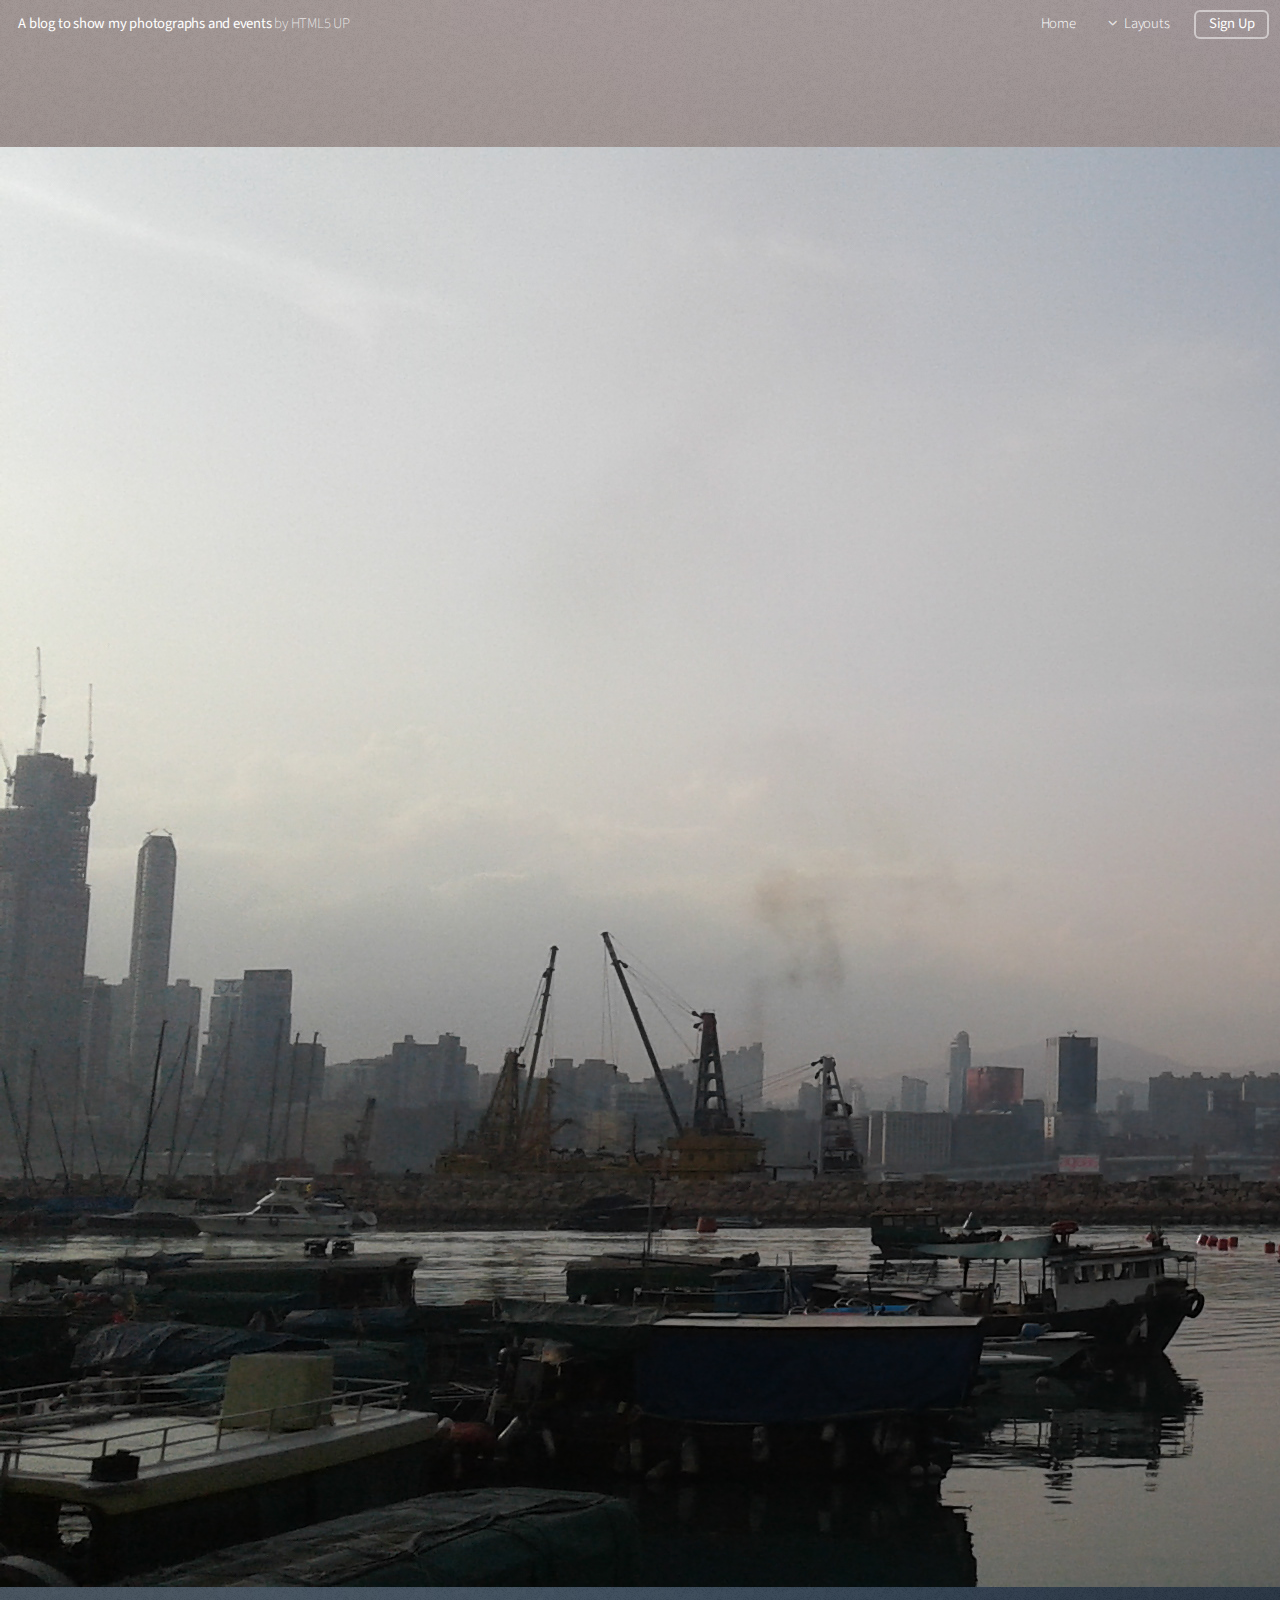
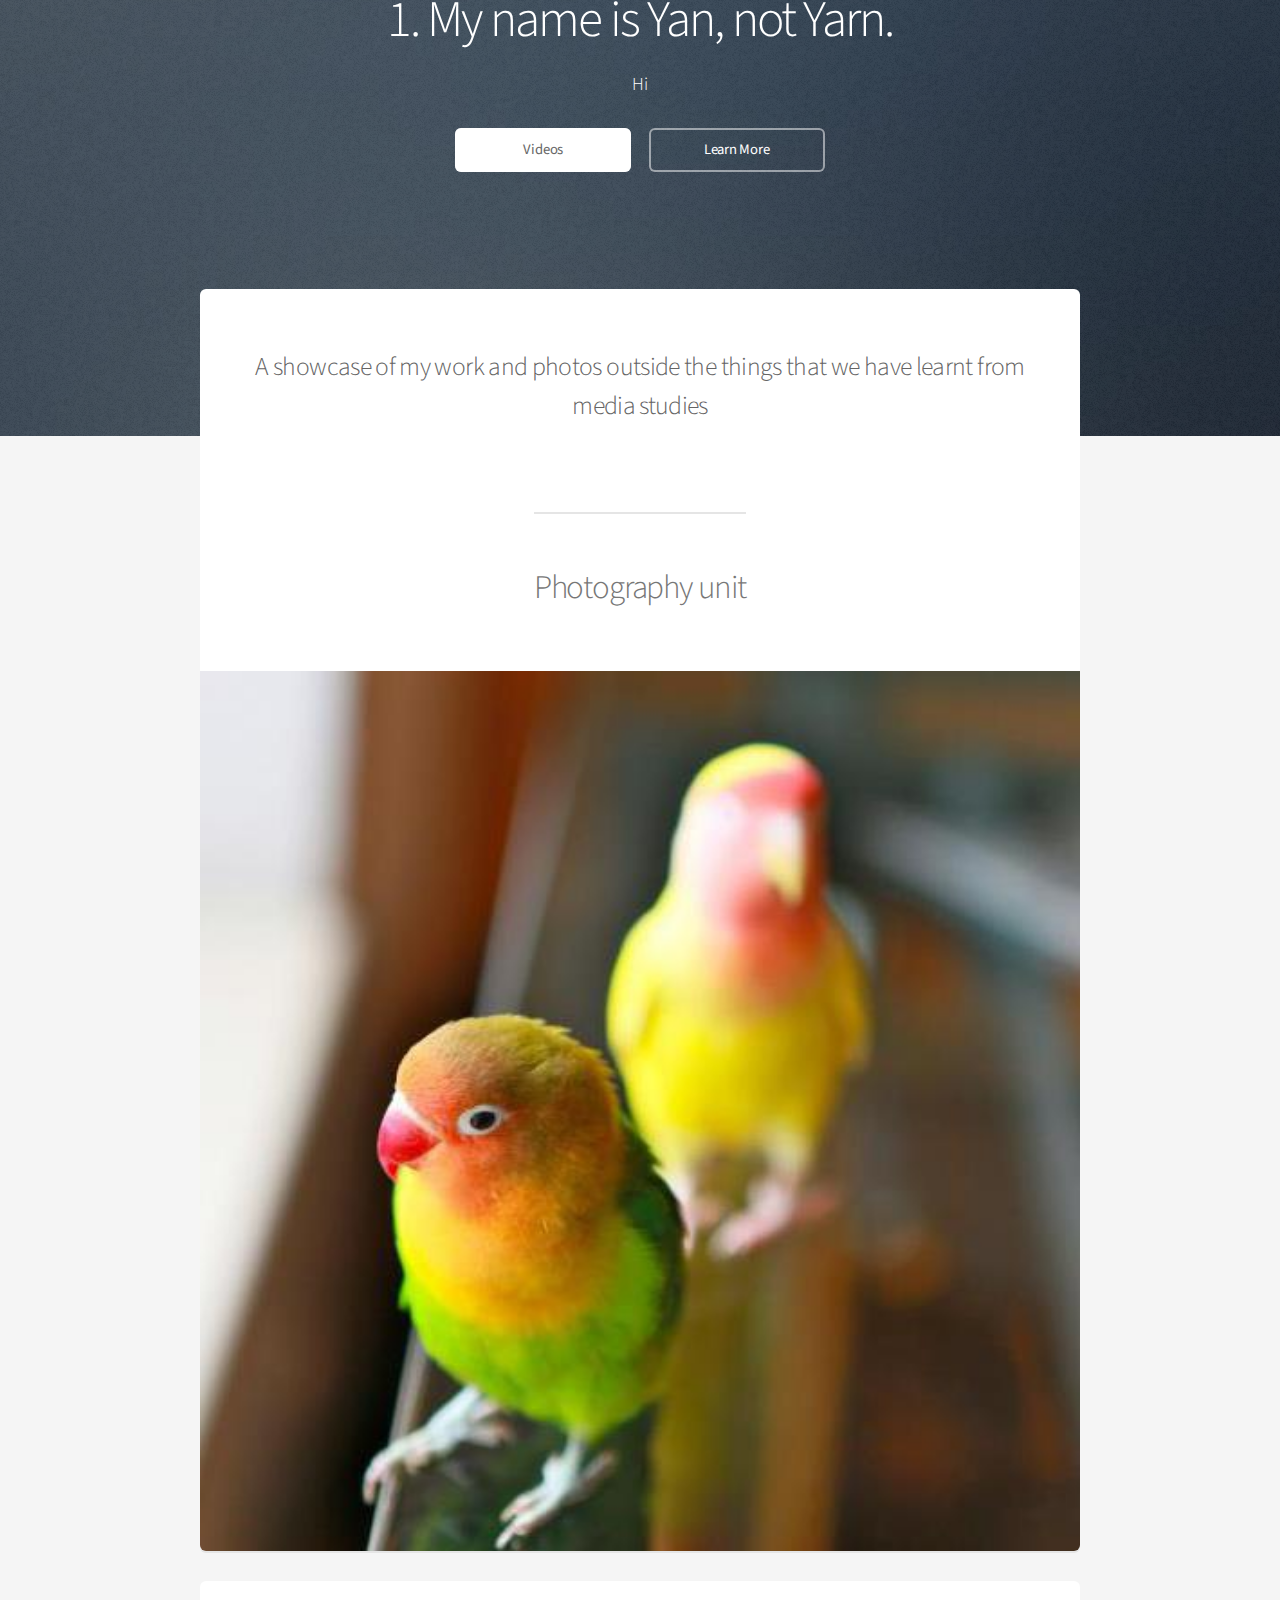
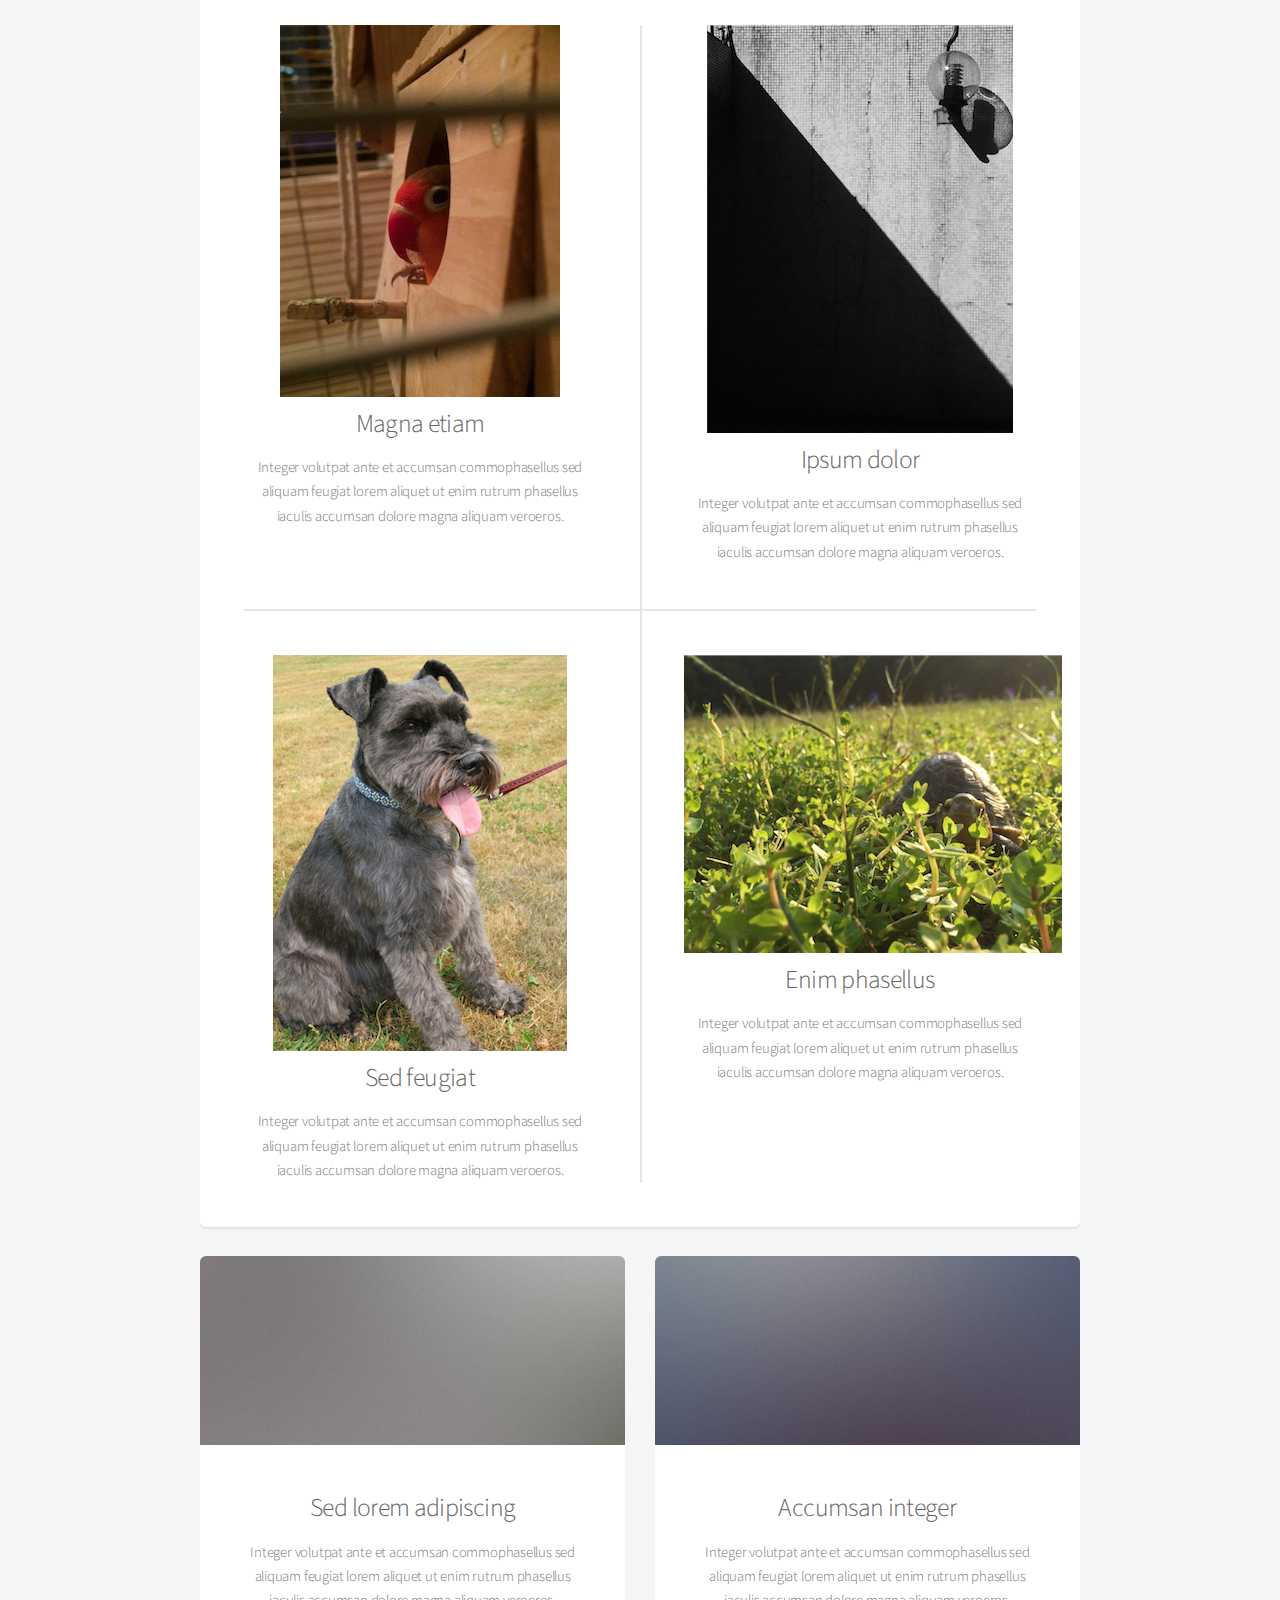
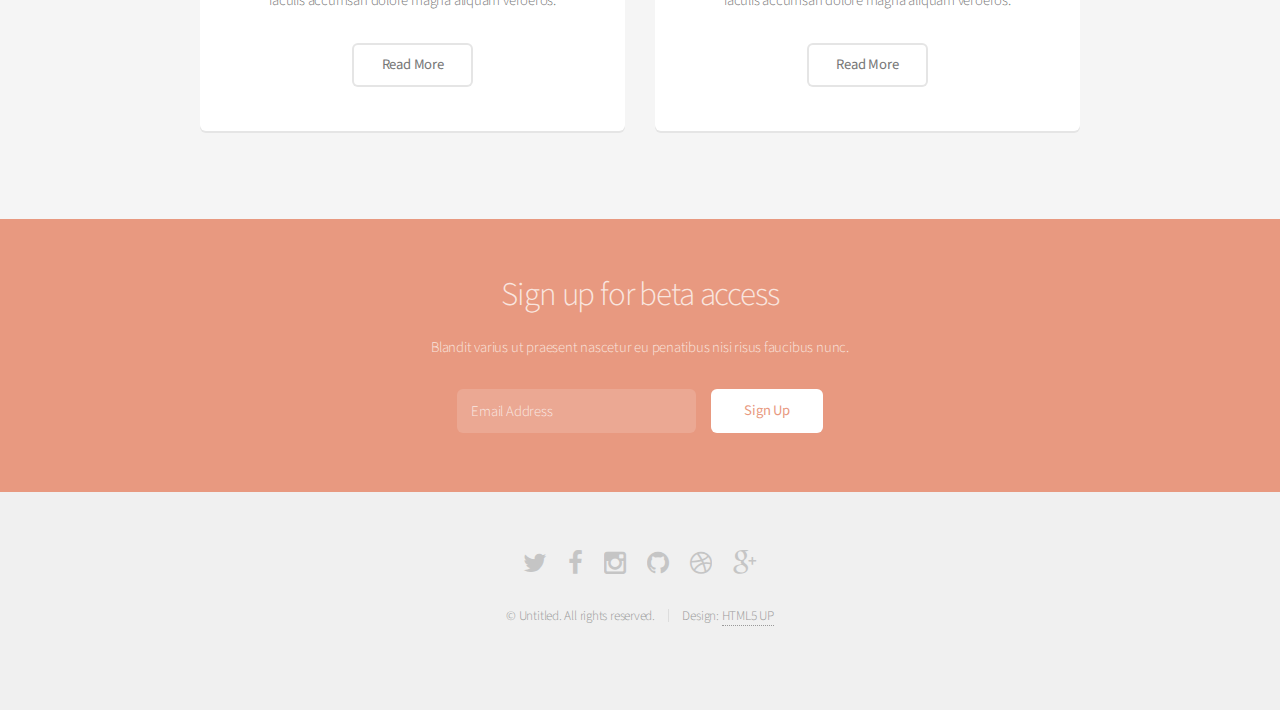
==== commit 1e203656: "image fix" ====
--- a/index.html
+++ b/index.html
@@ -45,7 +45,7 @@
 				</header>
 
 			<!-- Banner -->
-				<section id="banner"><span><img src="niceview.jpg">
+				<section id="banner"><span><img src="images/niceview.jpg">
 					<h2>1. My name is Yan, not Yarn.</h2>
 					<p>Hi</p>
 					<ul class="actions">
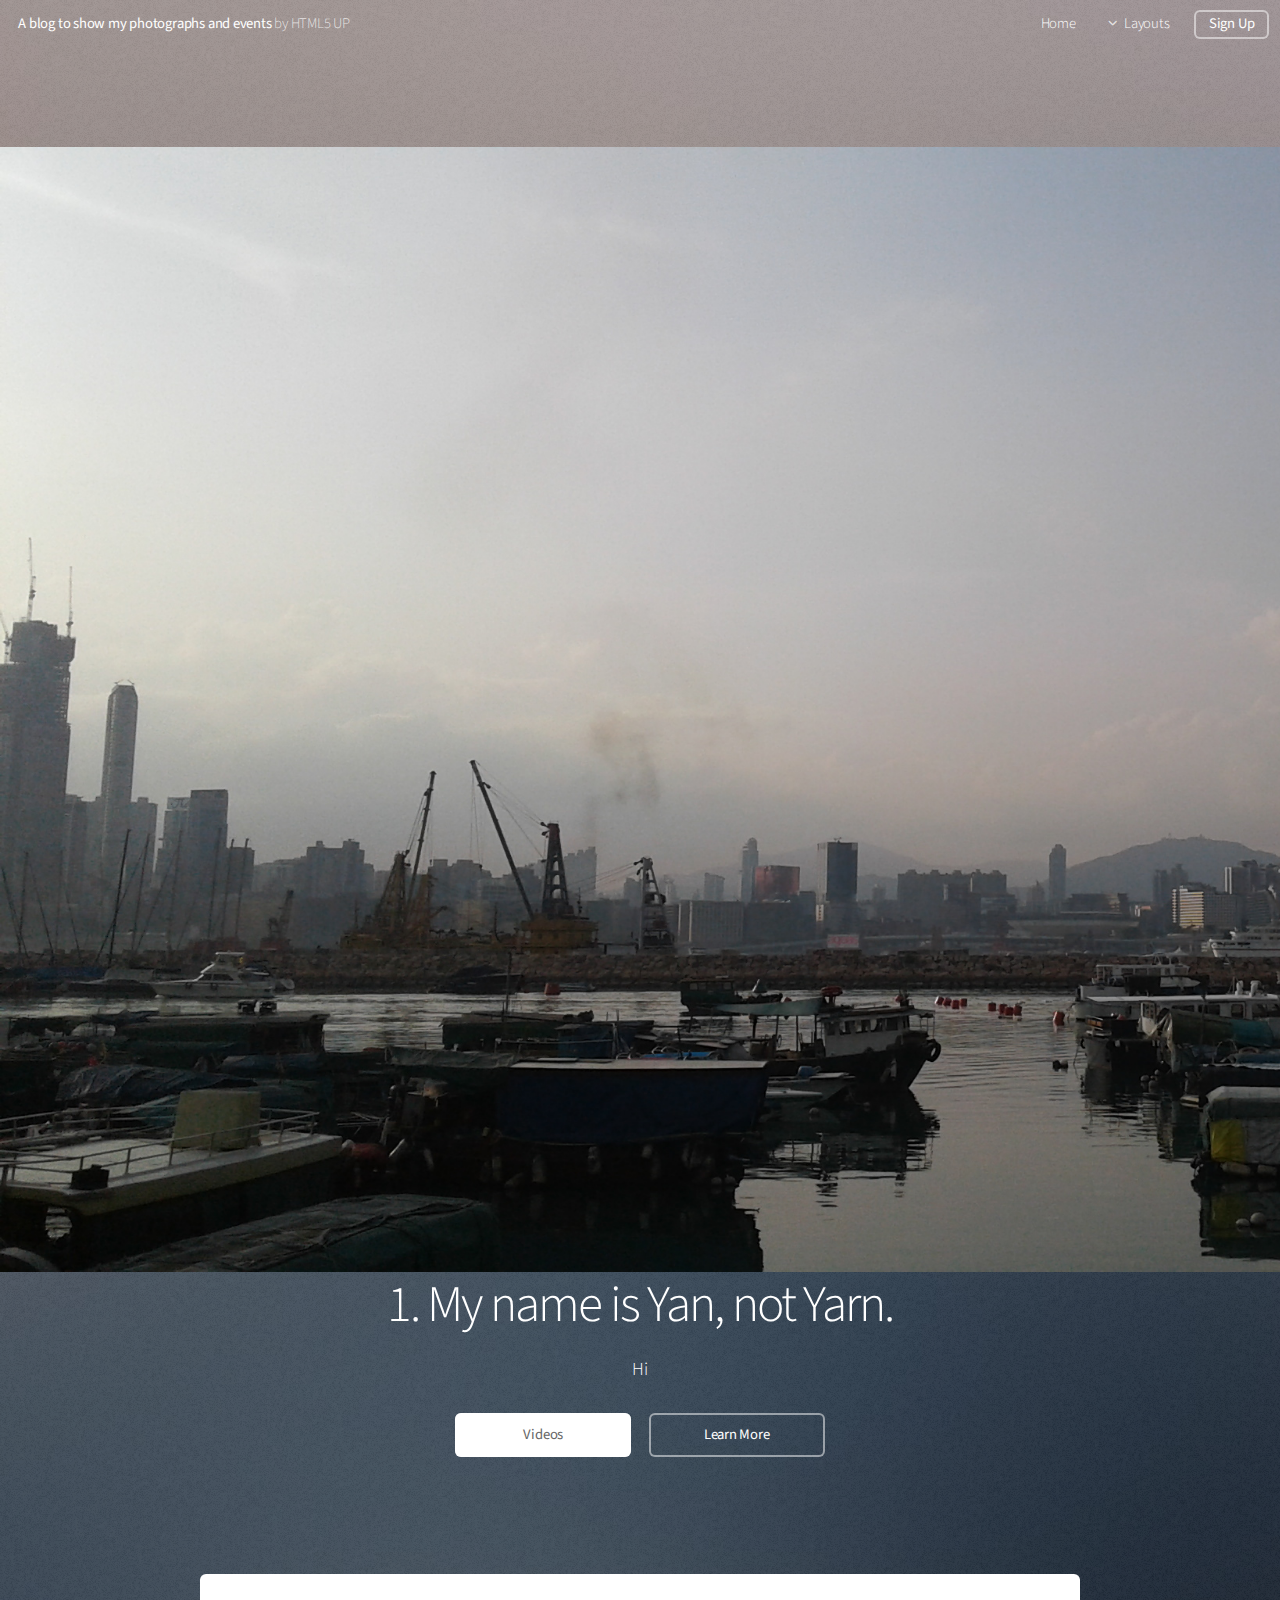
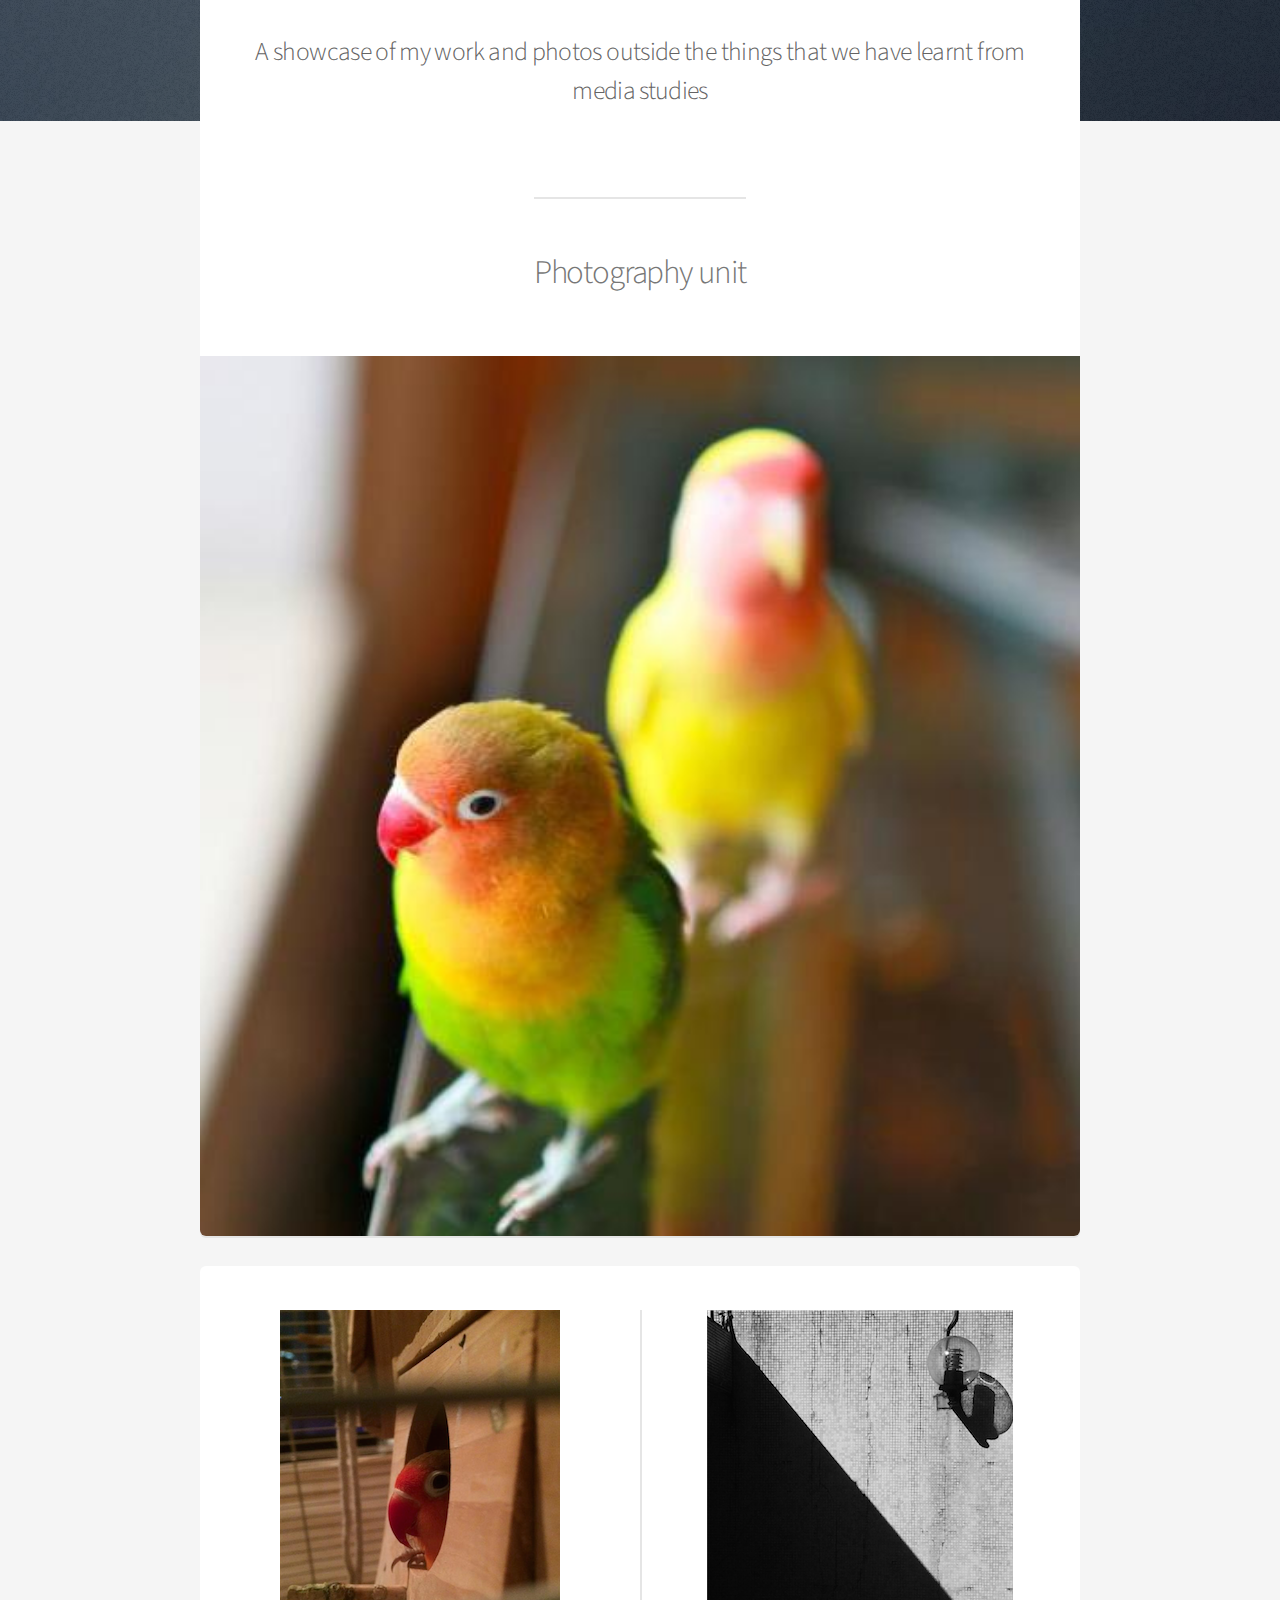
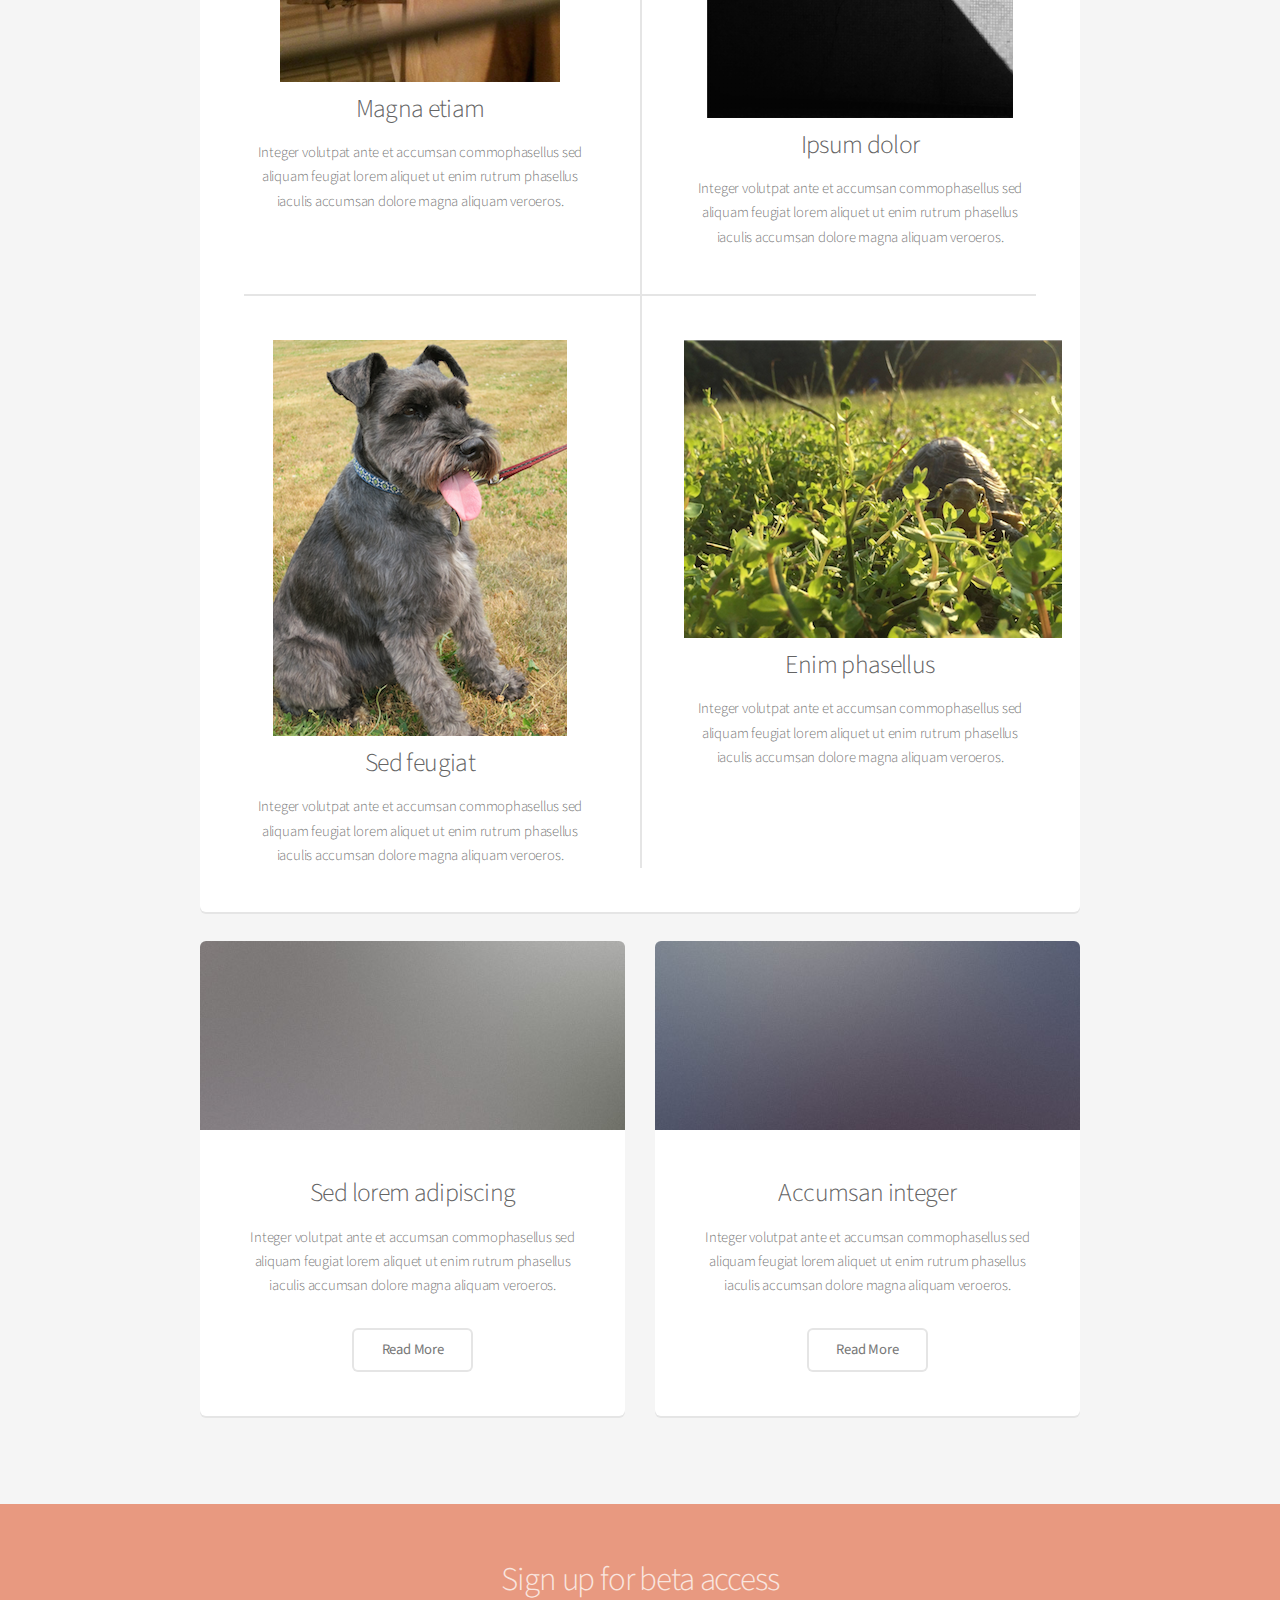
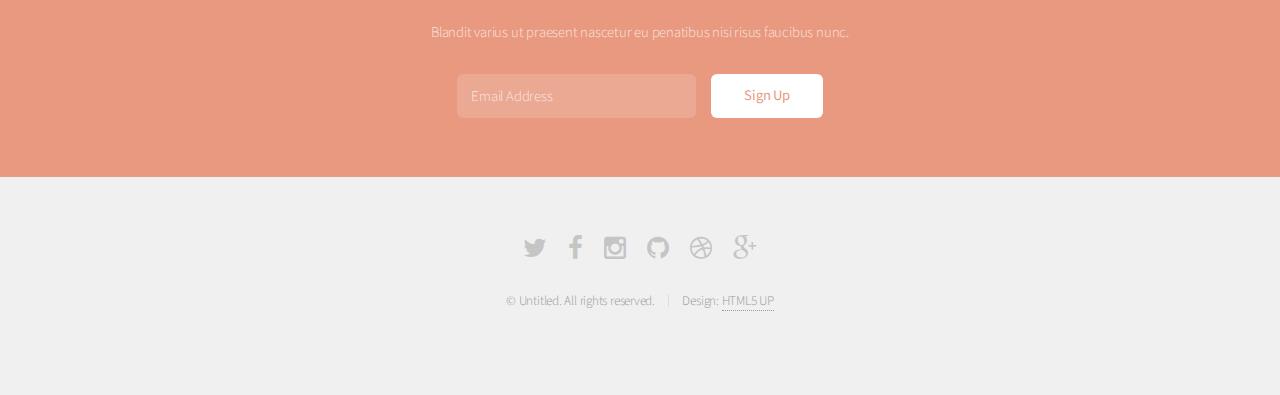
==== commit 04043ca8: "width" ====
--- a/index.html
+++ b/index.html
@@ -45,7 +45,7 @@
 				</header>
 
 			<!-- Banner -->
-				<section id="banner"><span><img src="images/niceview.jpg">
+				<section id="banner"><span><img src="images/niceview.jpg" width="2000px">
 					<h2>1. My name is Yan, not Yarn.</h2>
 					<p>Hi</p>
 					<ul class="actions">
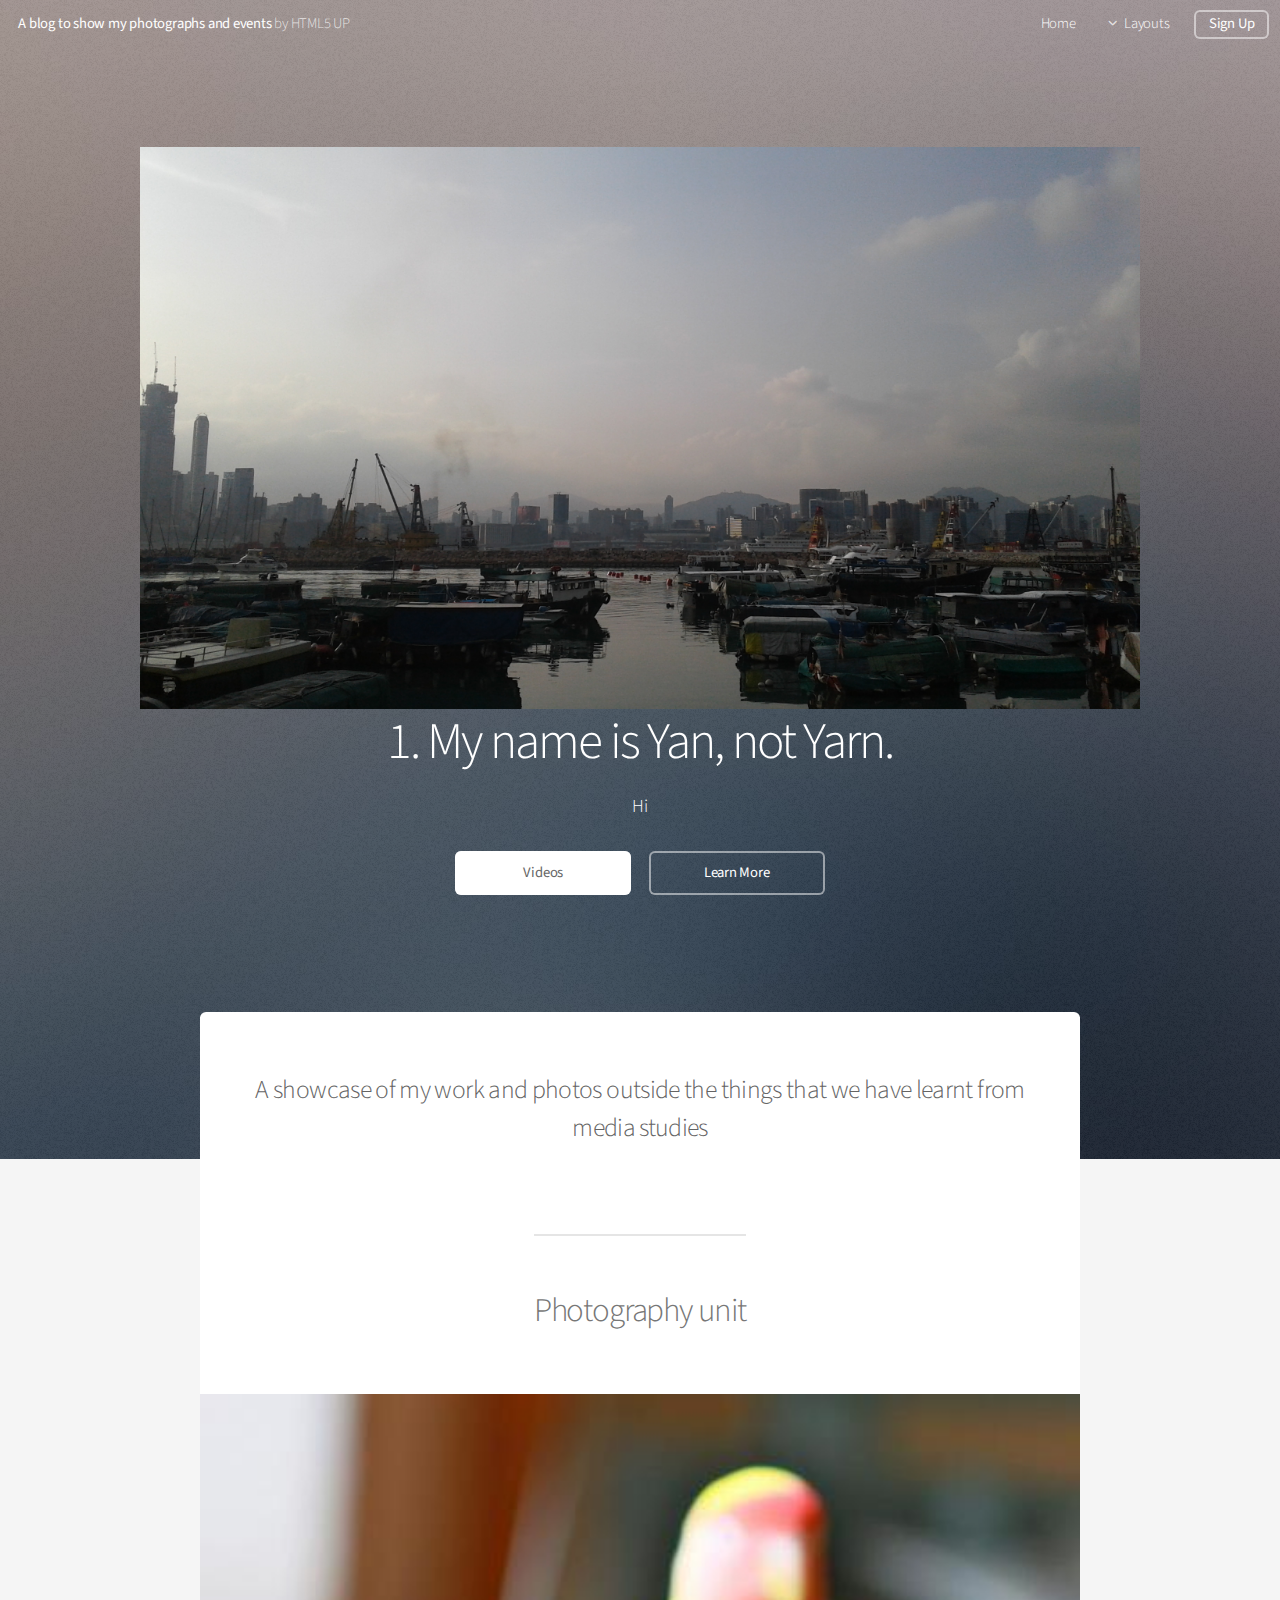
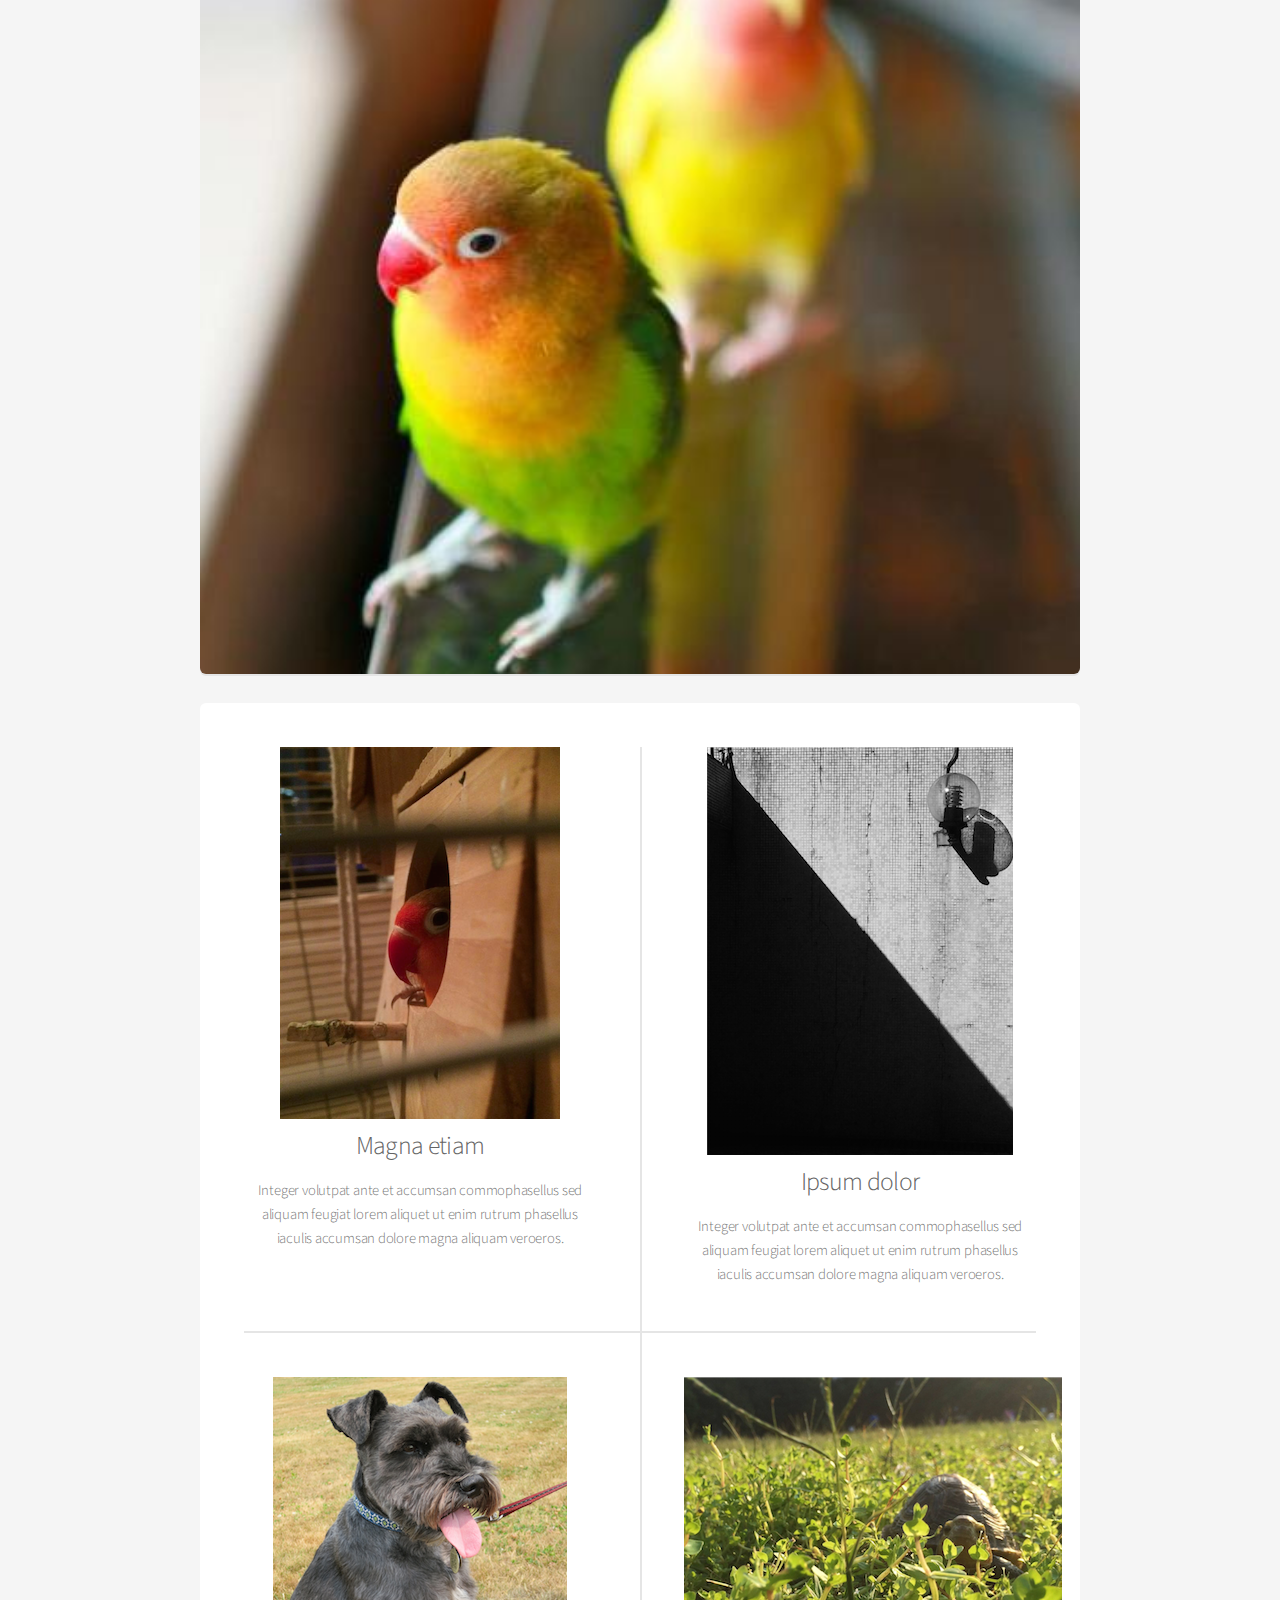
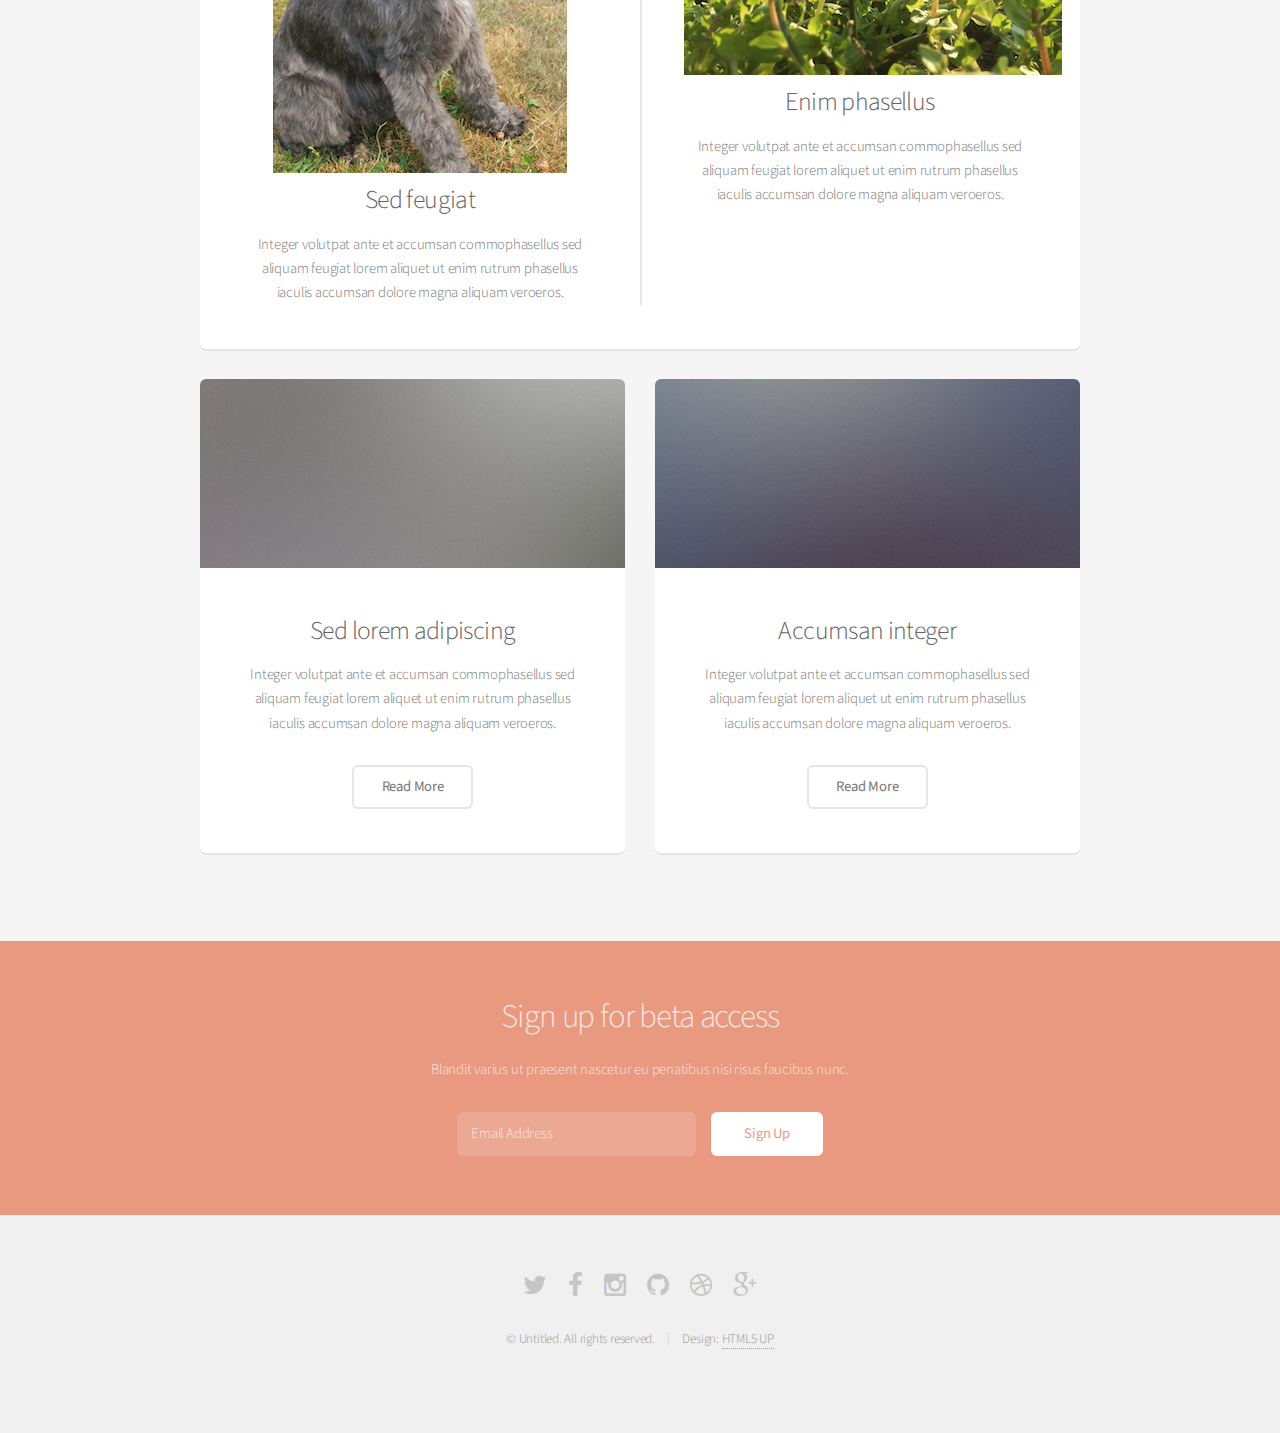
==== commit fe392f67: "width again" ====
--- a/index.html
+++ b/index.html
@@ -45,7 +45,7 @@
 				</header>
 
 			<!-- Banner -->
-				<section id="banner"><span><img src="images/niceview.jpg" width="2000px">
+				<section id="banner"><span><img src="images/niceview.jpg" width="1000px">
 					<h2>1. My name is Yan, not Yarn.</h2>
 					<p>Hi</p>
 					<ul class="actions">
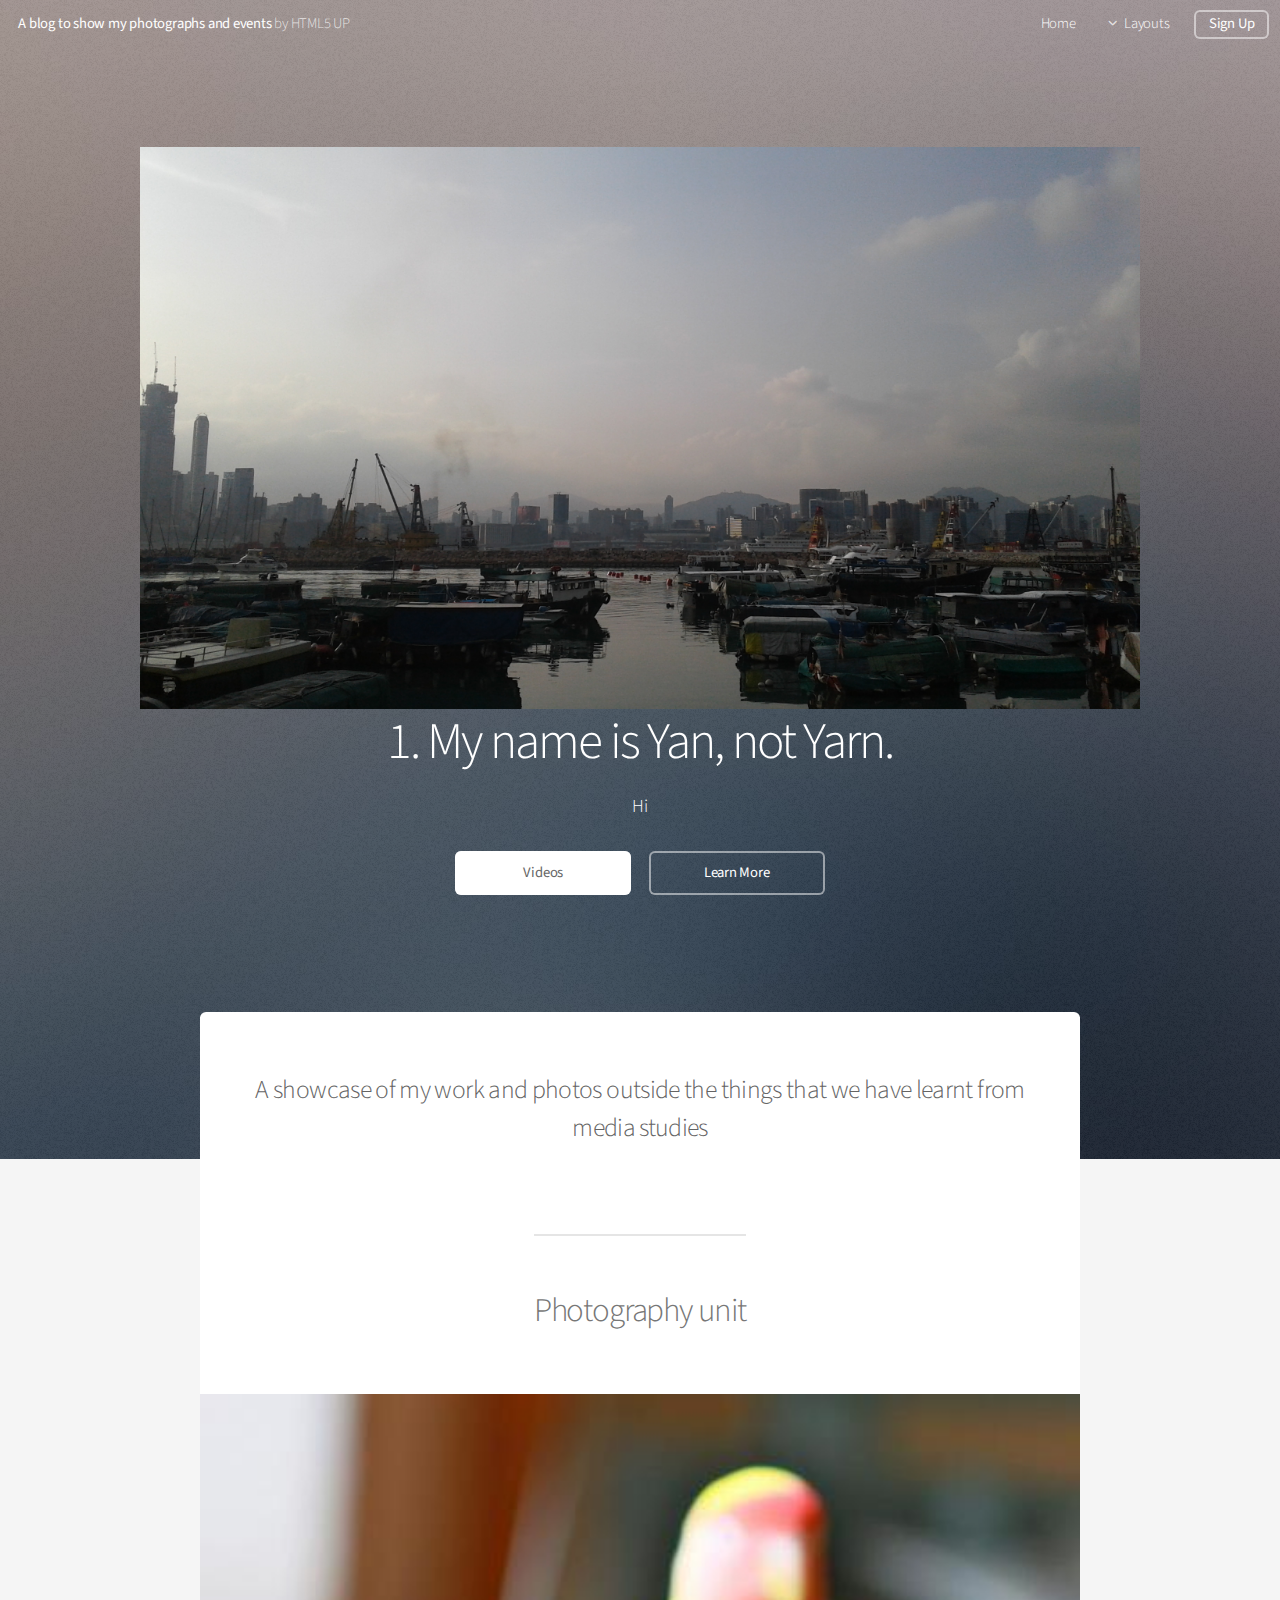
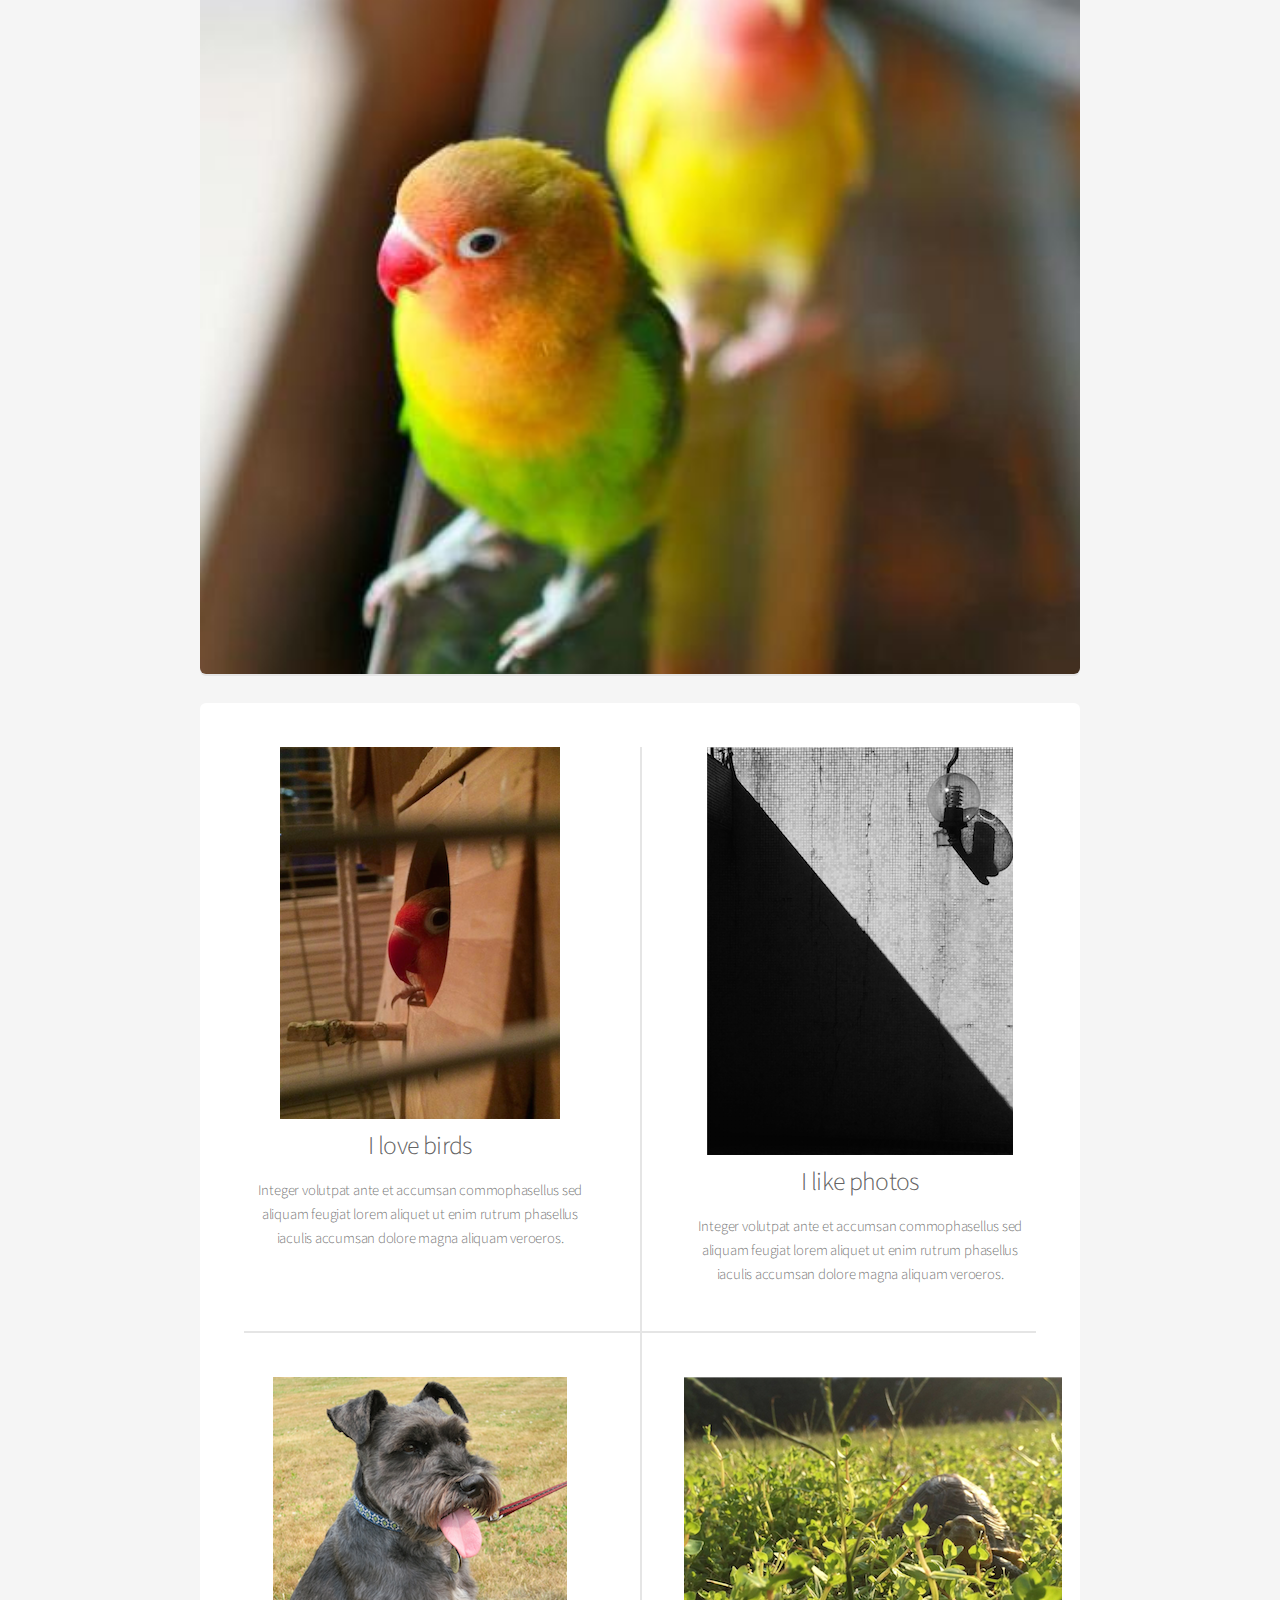
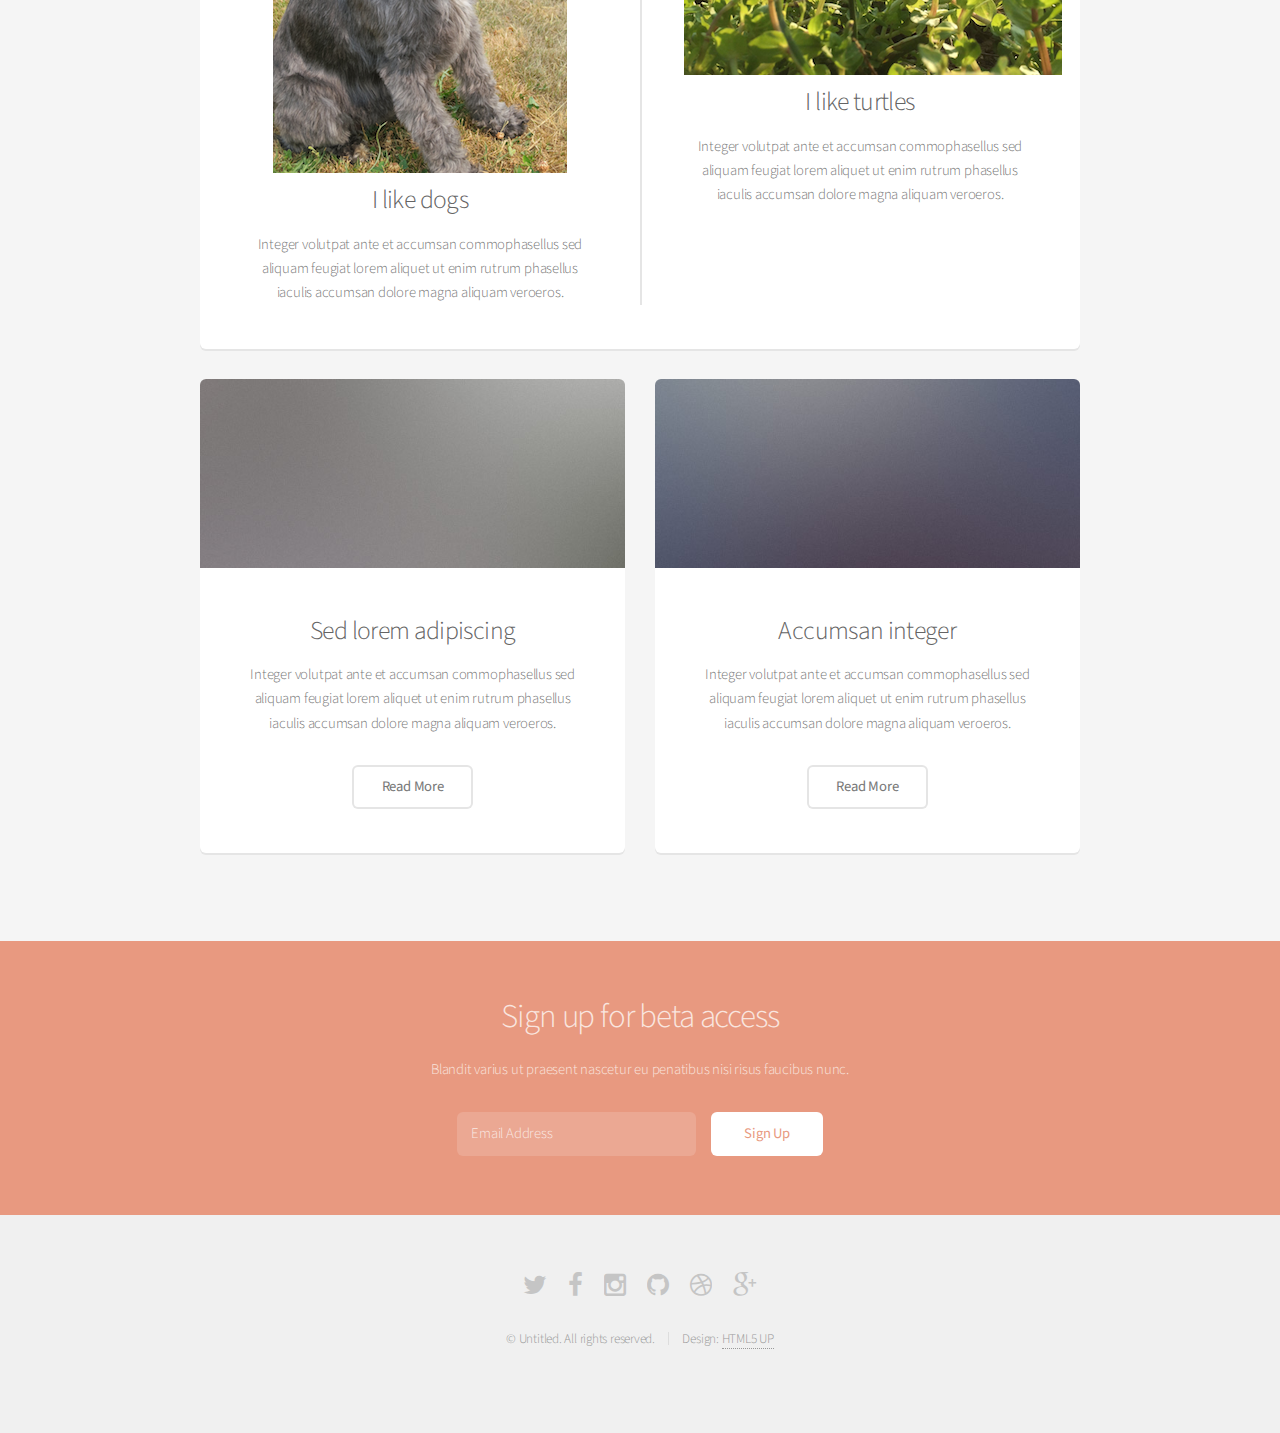
==== commit d3c4f9d5: "text" ====
--- a/index.html
+++ b/index.html
@@ -45,7 +45,7 @@
 				</header>
 
 			<!-- Banner -->
-				<section id="banner"><span><img src="images/niceview.jpg" width="1000px">
+				<section id="banner"><img src="images/niceview.jpg" width="1000px">
 					<h2>1. My name is Yan, not Yarn.</h2>
 					<p>Hi</p>
 					<ul class="actions">
@@ -70,24 +70,24 @@
 						<div class="features-row">
 							<section>
 								<span><img src="images/birdie.jpg"/></span>
-								<h3>Magna etiam</h3>
+								<h3>I love birds</h3>
 								<p>Integer volutpat ante et accumsan commophasellus sed aliquam feugiat lorem aliquet ut enim rutrum phasellus iaculis accumsan dolore magna aliquam veroeros.</p>
 							</section>
 							<section>
 								<span><img src="images/wall3.jpg"/></span>
-								<h3>Ipsum dolor</h3>
+								<h3>I like photos</h3>
 								<p>Integer volutpat ante et accumsan commophasellus sed aliquam feugiat lorem aliquet ut enim rutrum phasellus iaculis accumsan dolore magna aliquam veroeros.</p>
 							</section>
 						</div>
 						<div class="features-row">
 							<section>
 								<span><img src="images/dog2.jpg"/></span>
-								<h3>Sed feugiat</h3>
+								<h3>I like dogs</h3>
 								<p>Integer volutpat ante et accumsan commophasellus sed aliquam feugiat lorem aliquet ut enim rutrum phasellus iaculis accumsan dolore magna aliquam veroeros.</p>
 							</section>
 							<section>
 								<span><img src="images/turtle.jpg"/></span>
-								<h3>Enim phasellus</h3>
+								<h3>I like turtles</h3>
 								<p>Integer volutpat ante et accumsan commophasellus sed aliquam feugiat lorem aliquet ut enim rutrum phasellus iaculis accumsan dolore magna aliquam veroeros.</p>
 							</section>
 						</div>
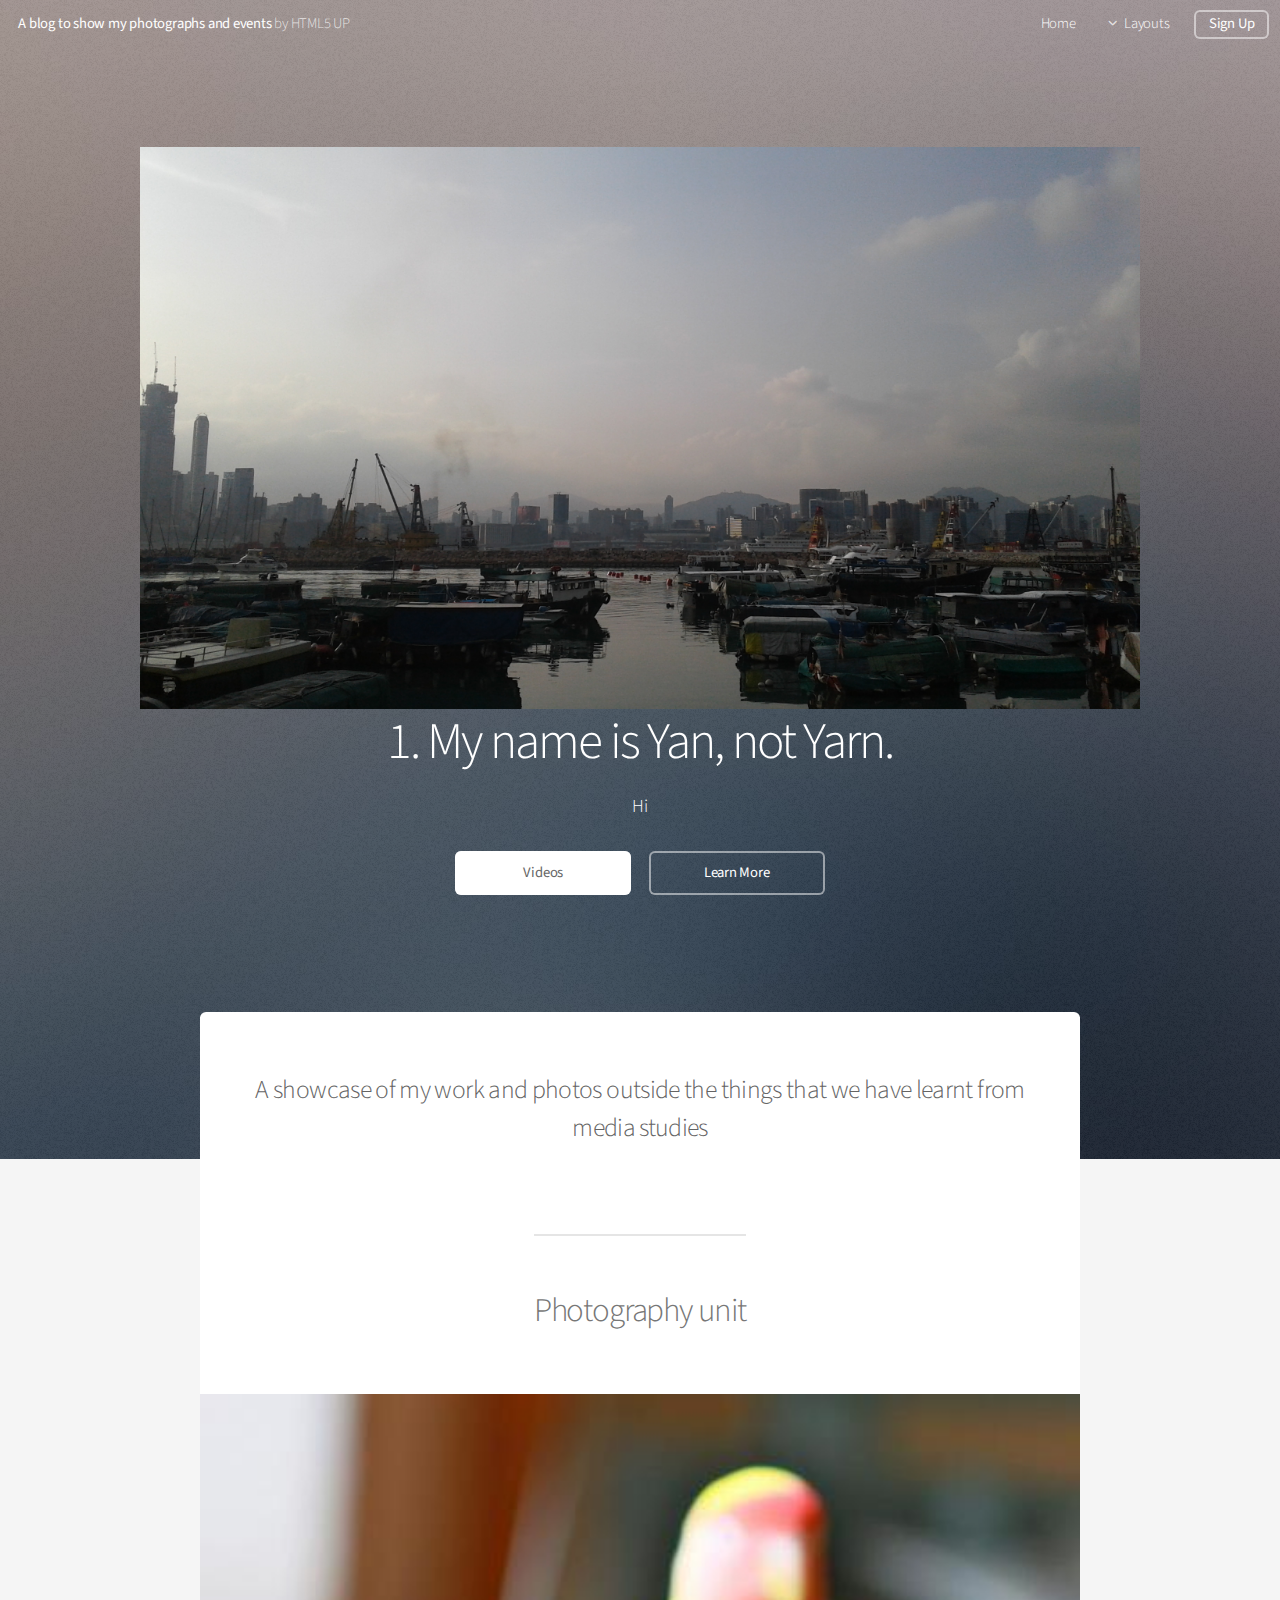
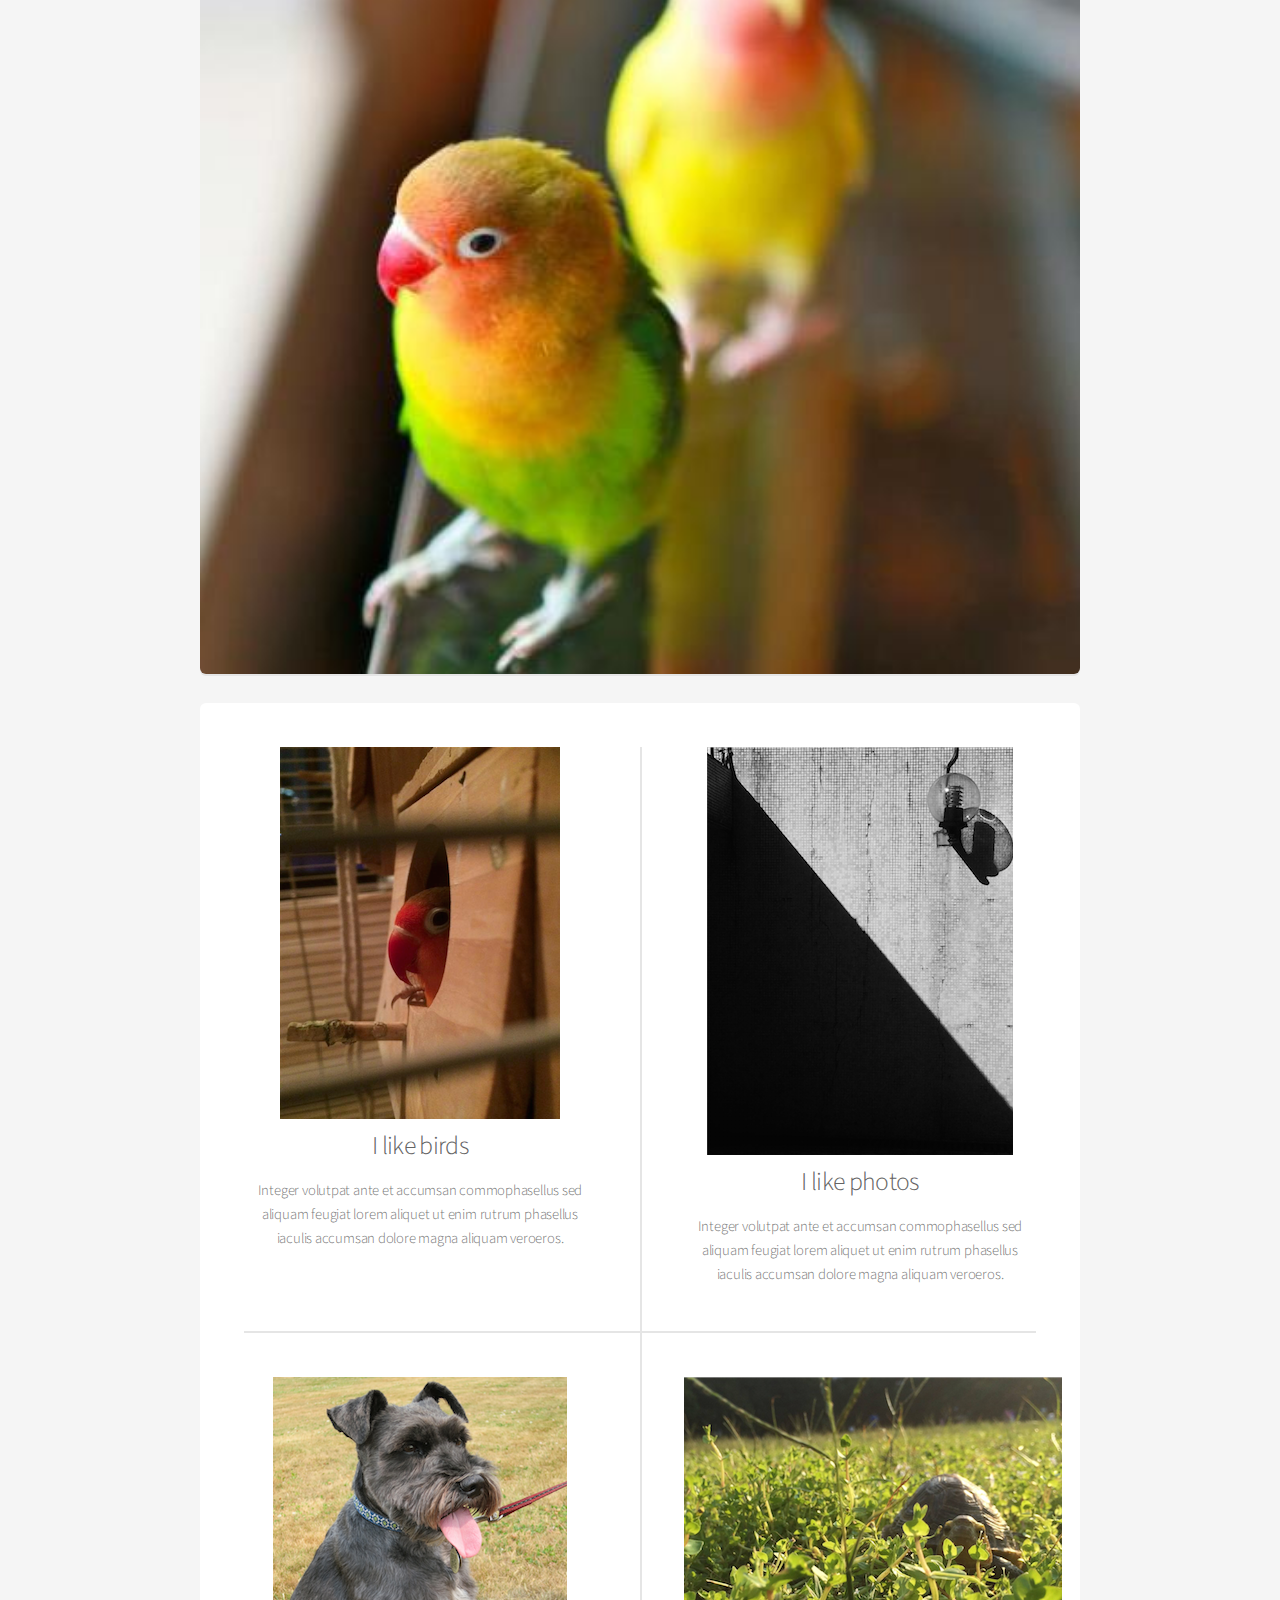
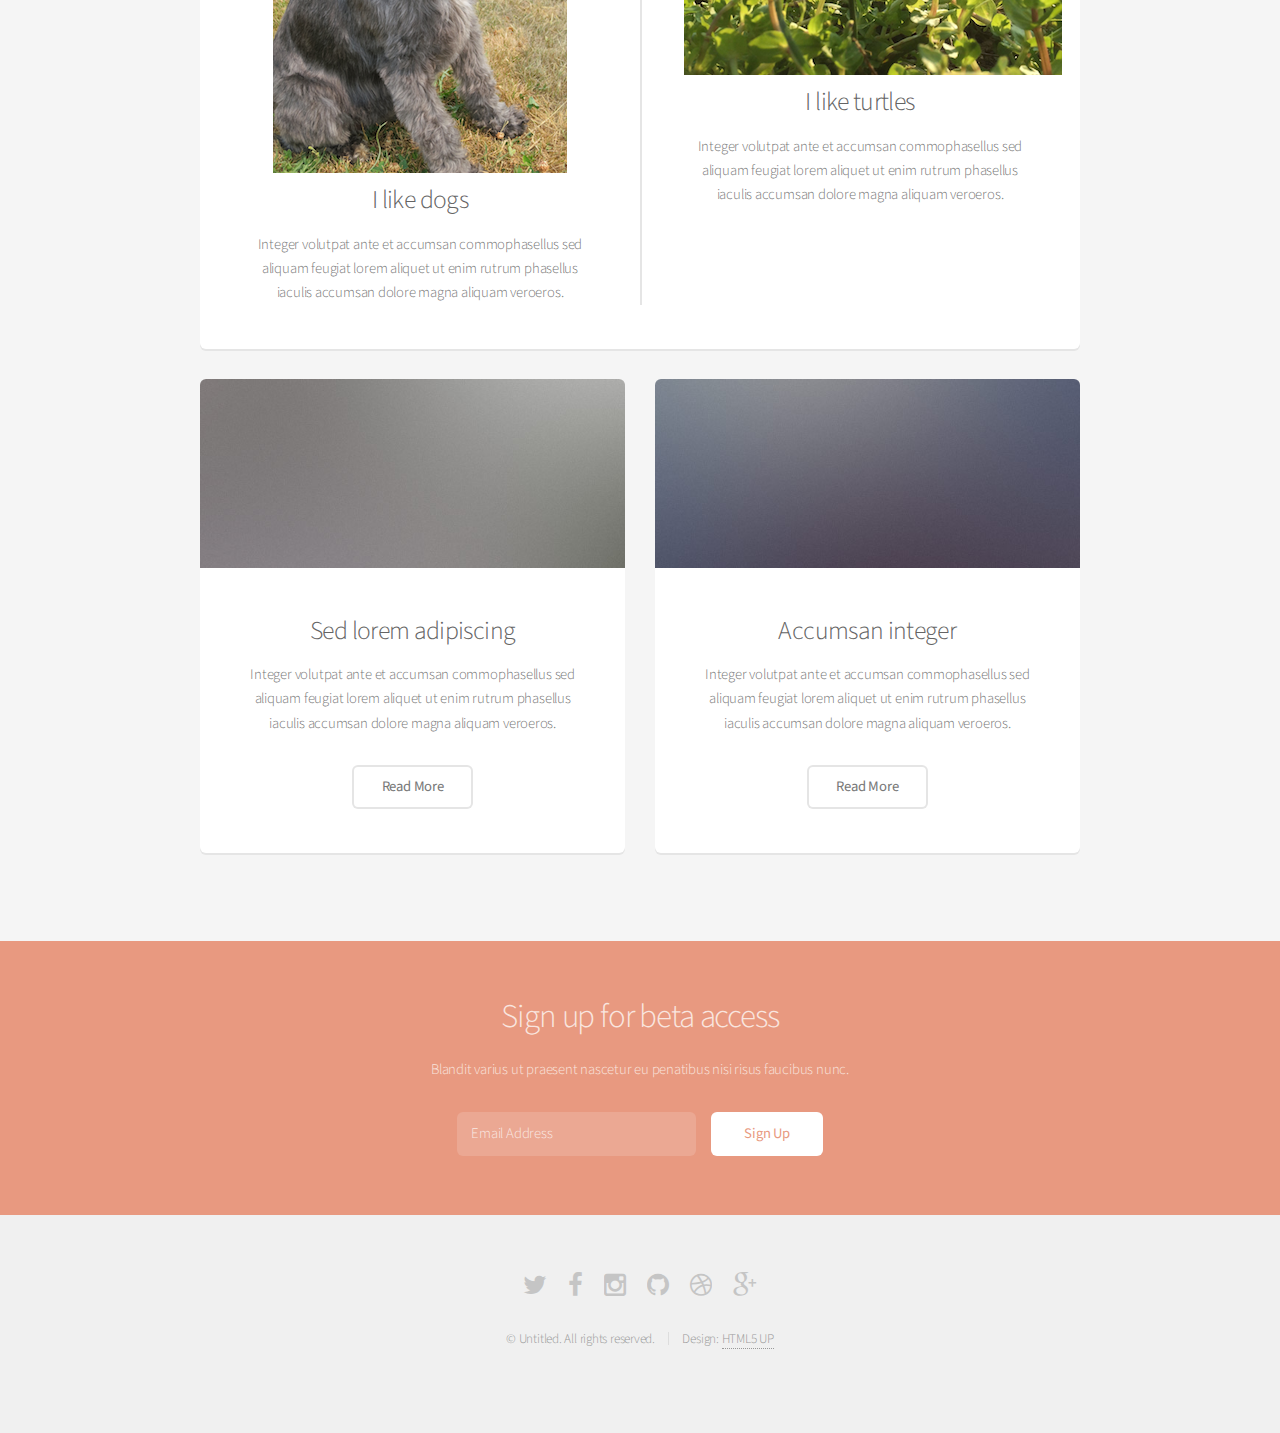
==== commit 04b5dbb5: "bird" ====
--- a/index.html
+++ b/index.html
@@ -70,7 +70,7 @@
 						<div class="features-row">
 							<section>
 								<span><img src="images/birdie.jpg"/></span>
-								<h3>I love birds</h3>
+								<h3>I like birds</h3>
 								<p>Integer volutpat ante et accumsan commophasellus sed aliquam feugiat lorem aliquet ut enim rutrum phasellus iaculis accumsan dolore magna aliquam veroeros.</p>
 							</section>
 							<section>
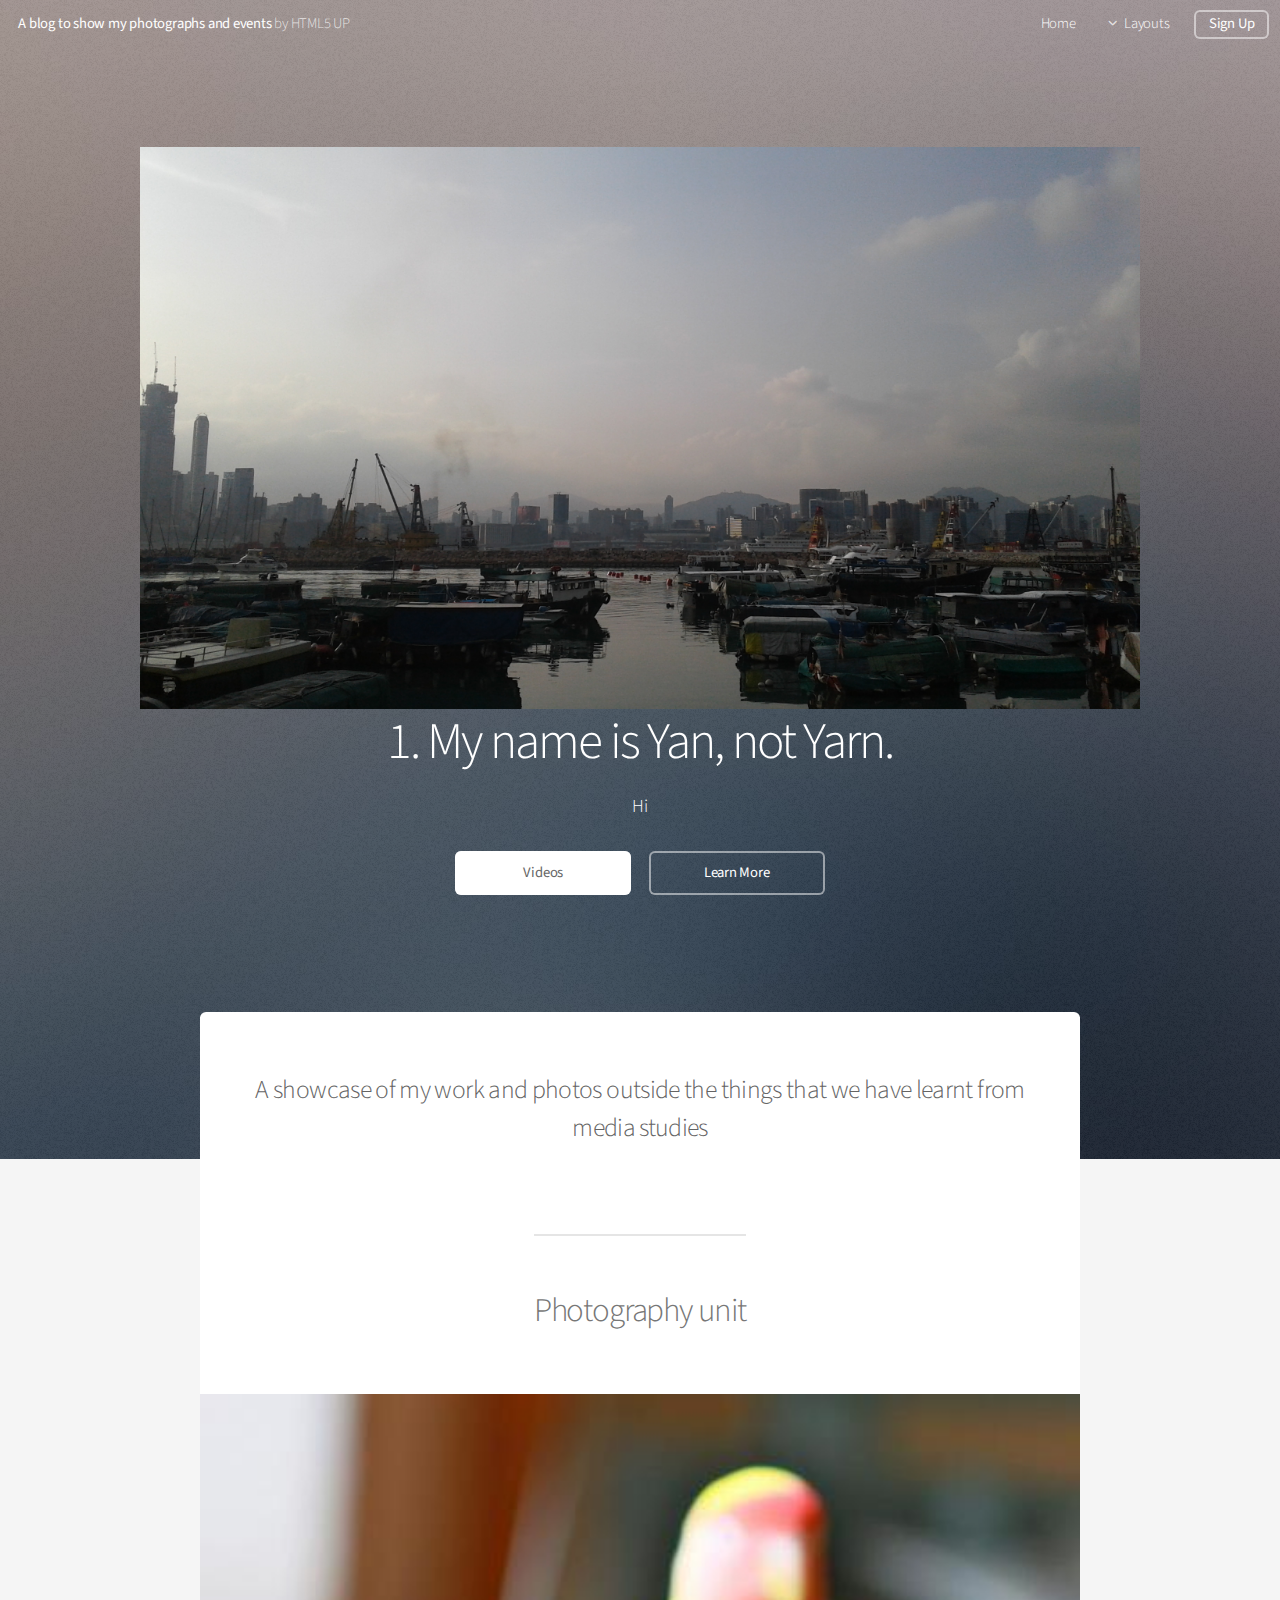
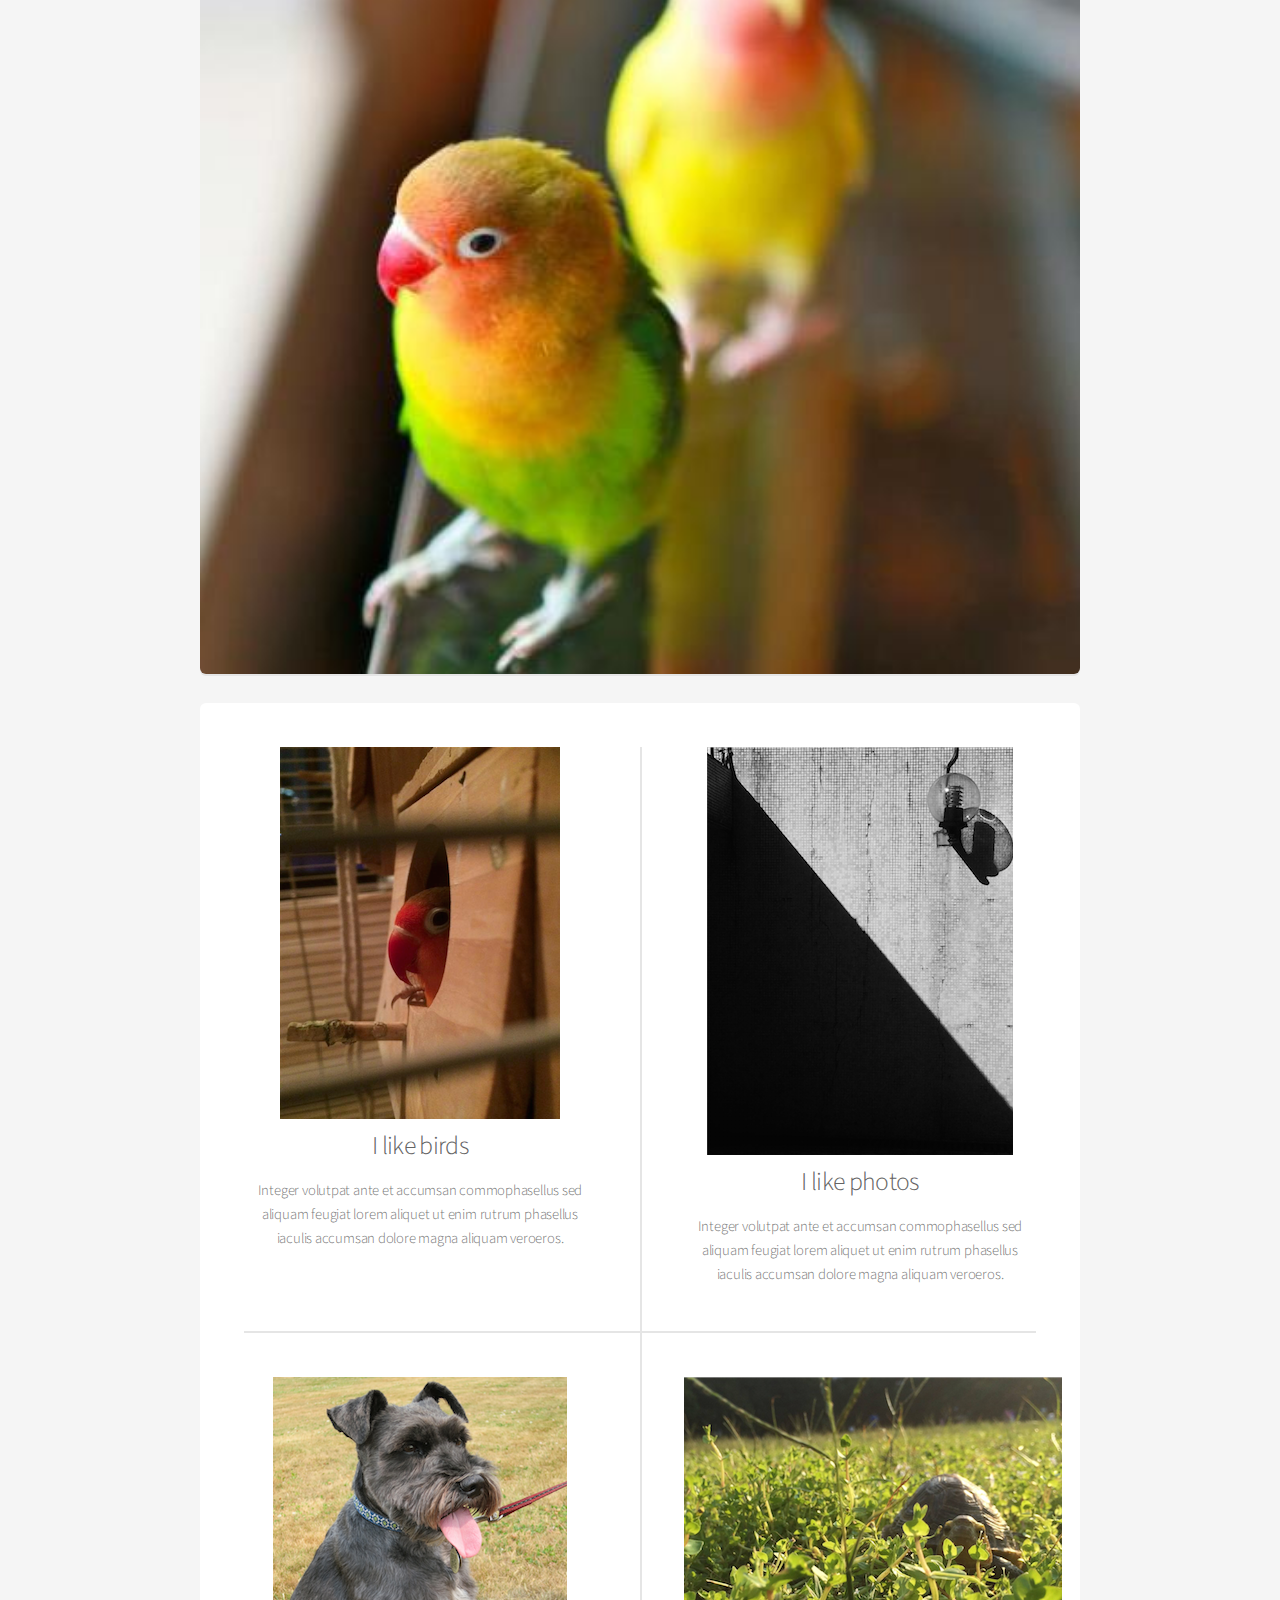
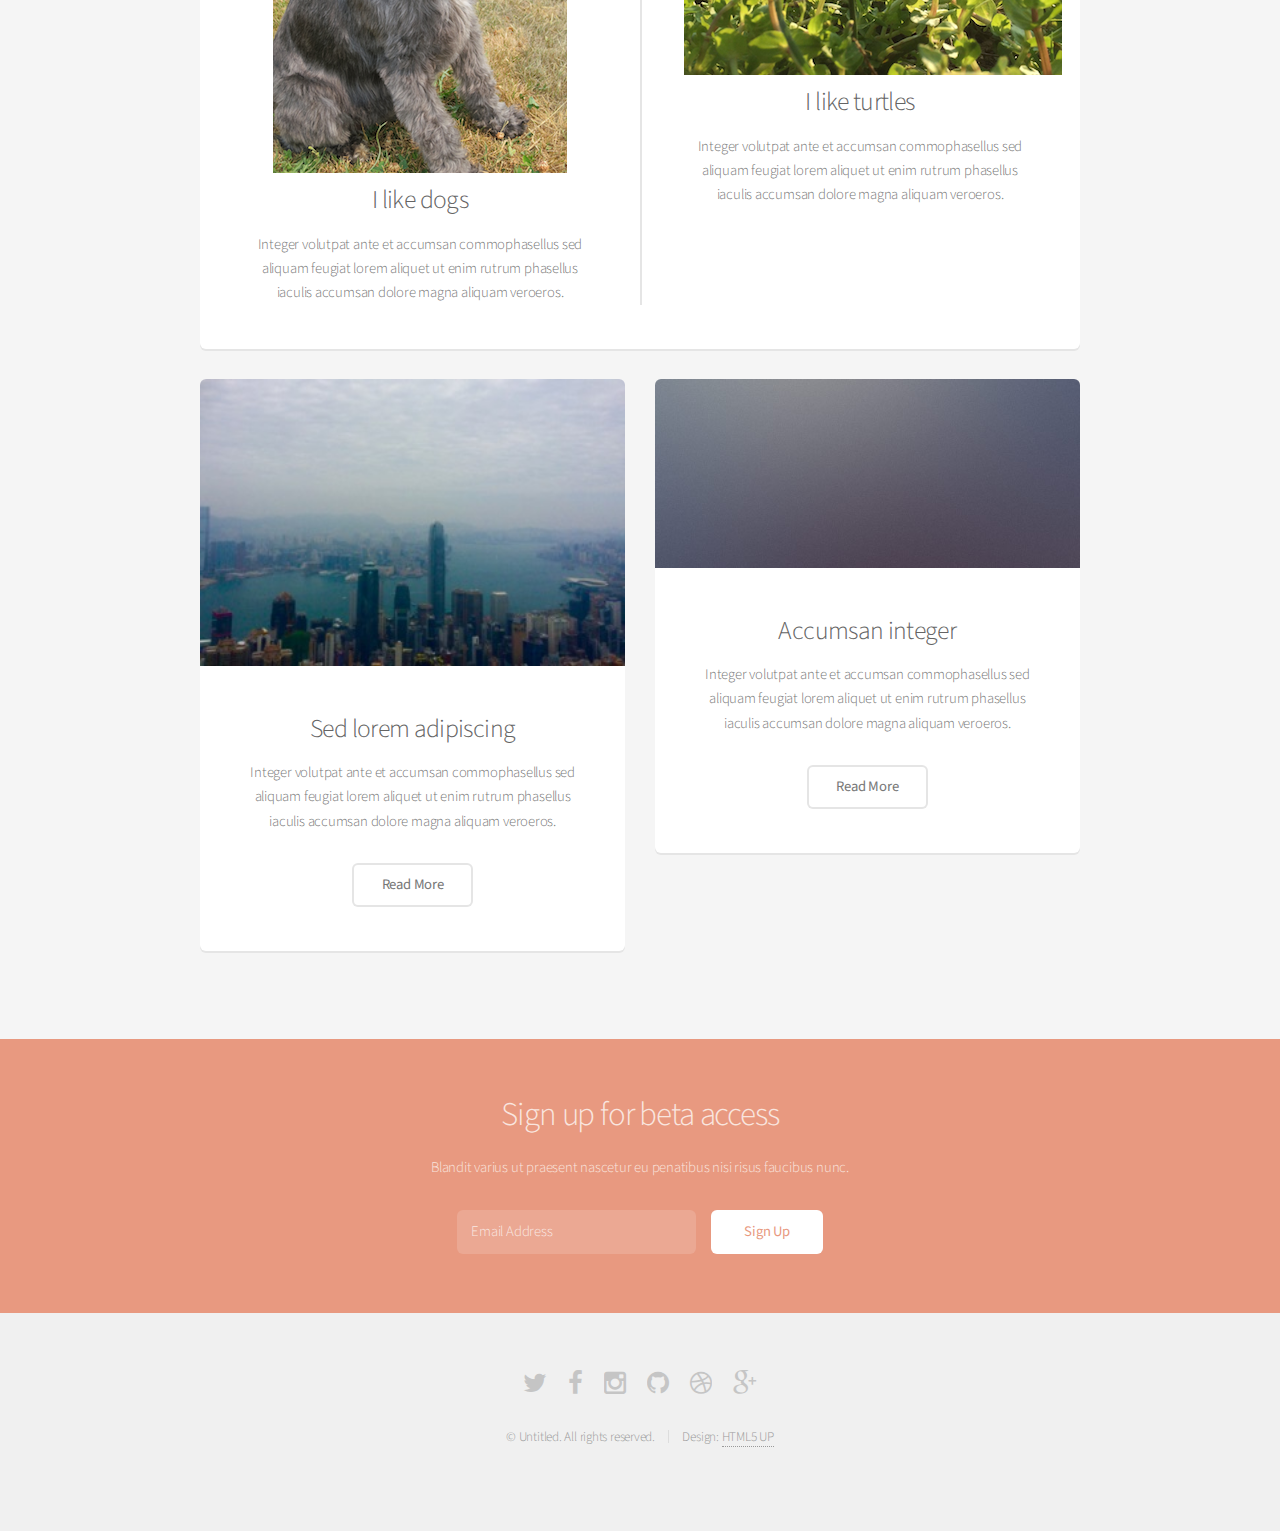
==== commit de9a3809: "bla" ====
--- a/index.html
+++ b/index.html
@@ -97,7 +97,7 @@
 						<div class="6u 12u(narrower)">
 
 							<section class="box special">
-								<span class="image featured"><img src="images/pic02.jpg" alt="" /></span>
+								<span class="image featured"><img src="images/view.jpg" alt="" /></span>
 								<h3>Sed lorem adipiscing</h3>
 								<p>Integer volutpat ante et accumsan commophasellus sed aliquam feugiat lorem aliquet ut enim rutrum phasellus iaculis accumsan dolore magna aliquam veroeros.</p>
 								<ul class="actions">
